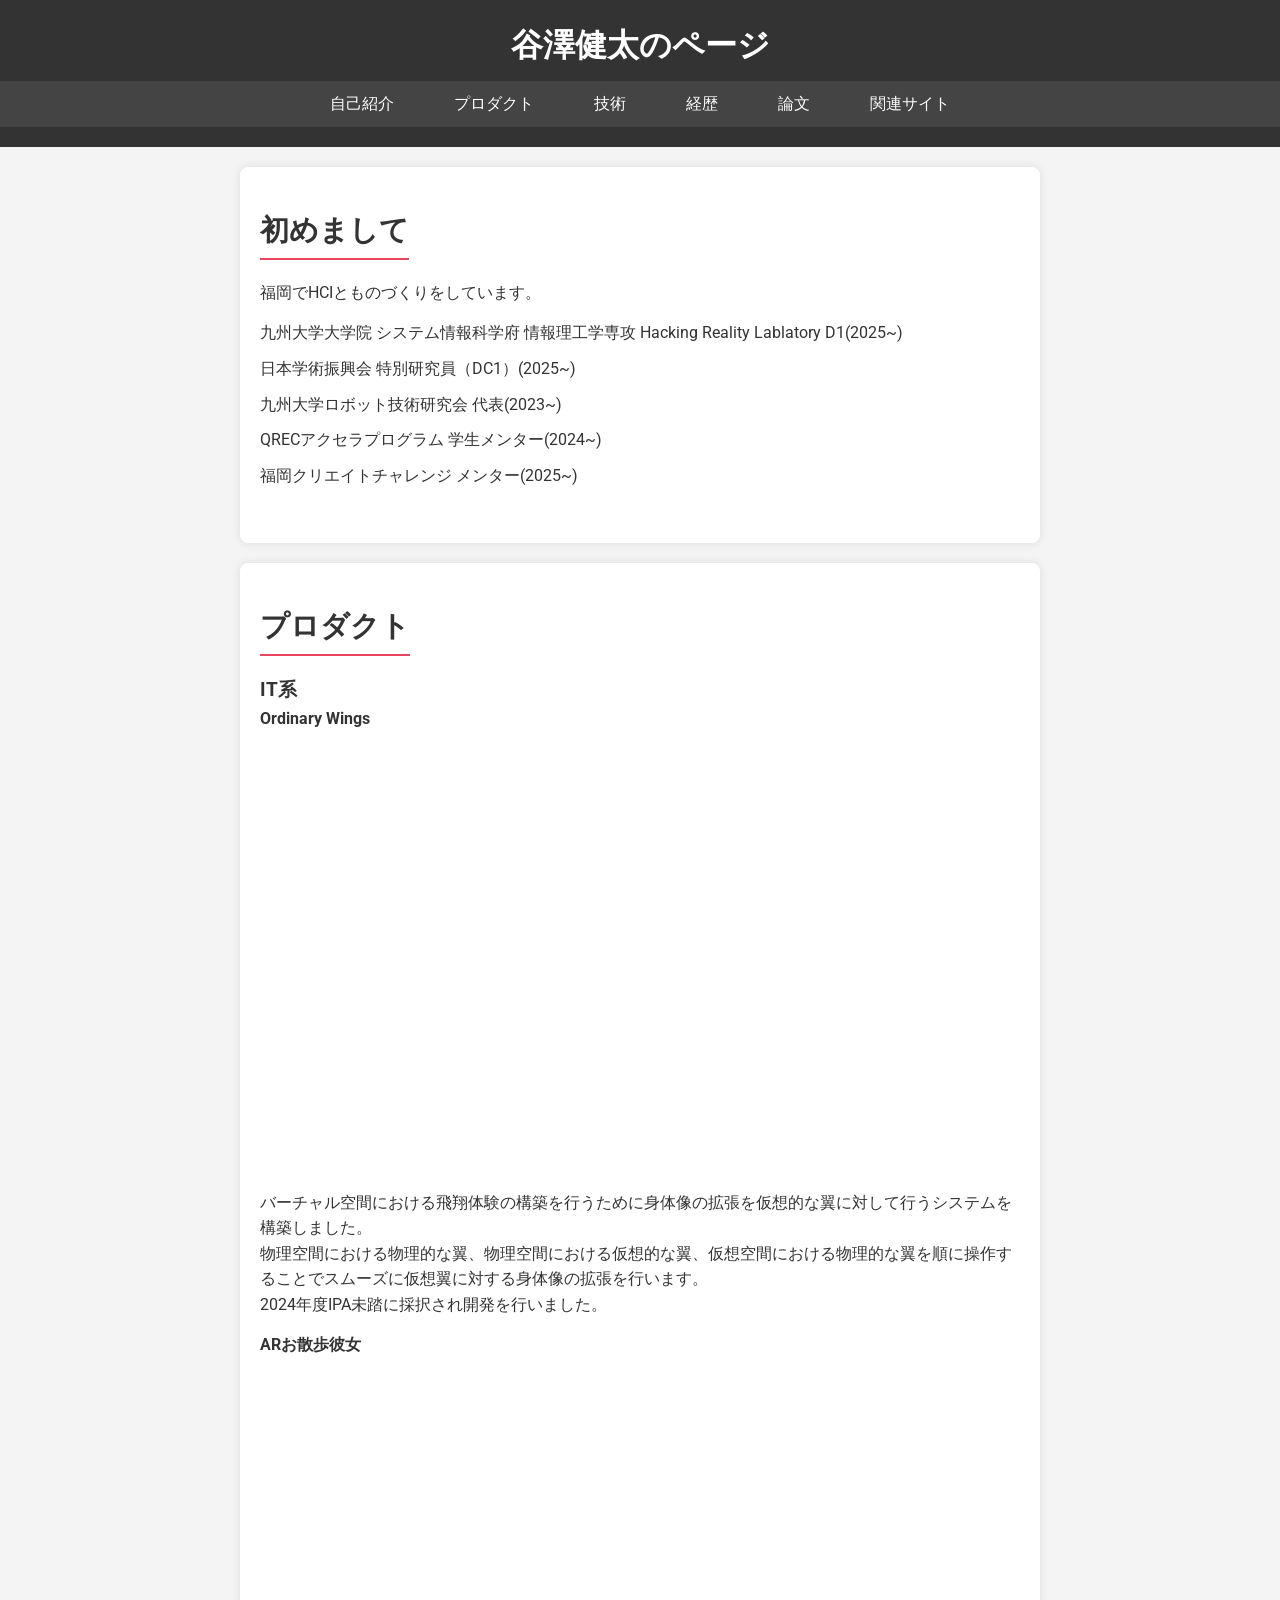
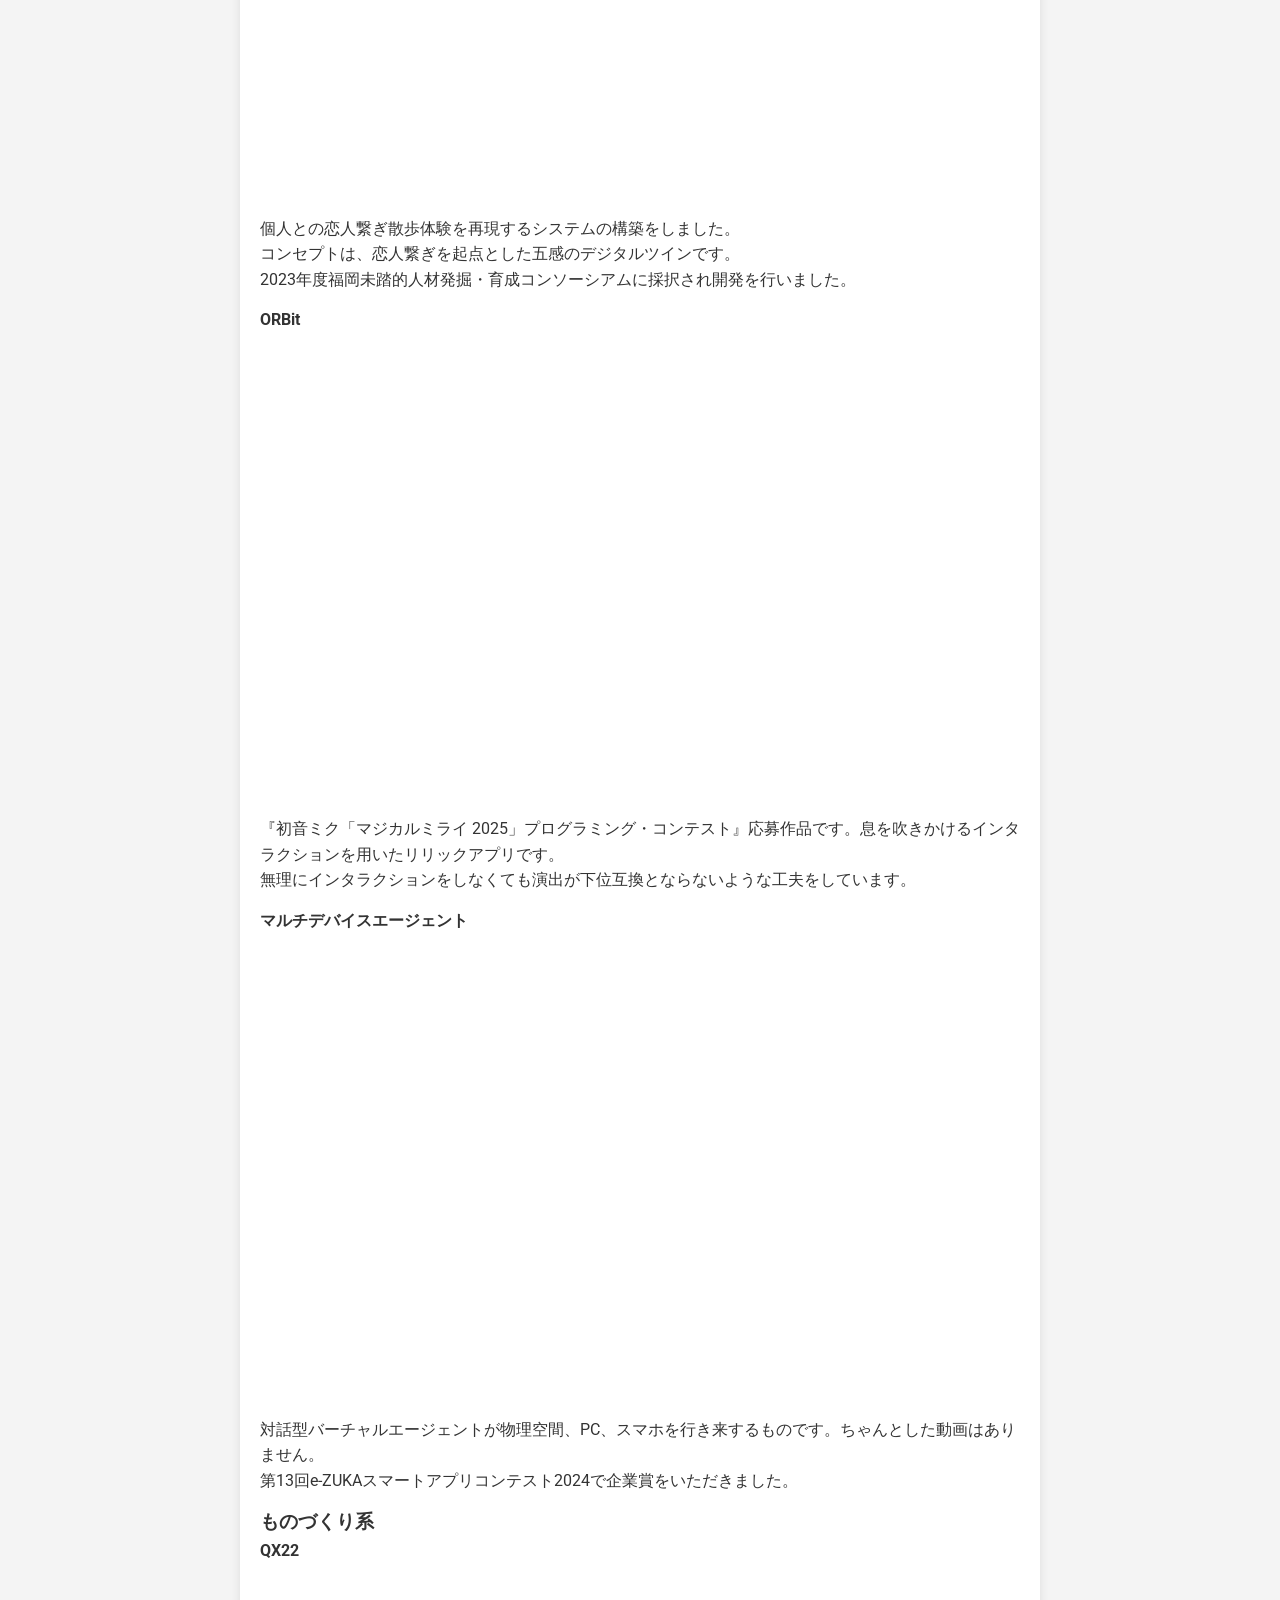
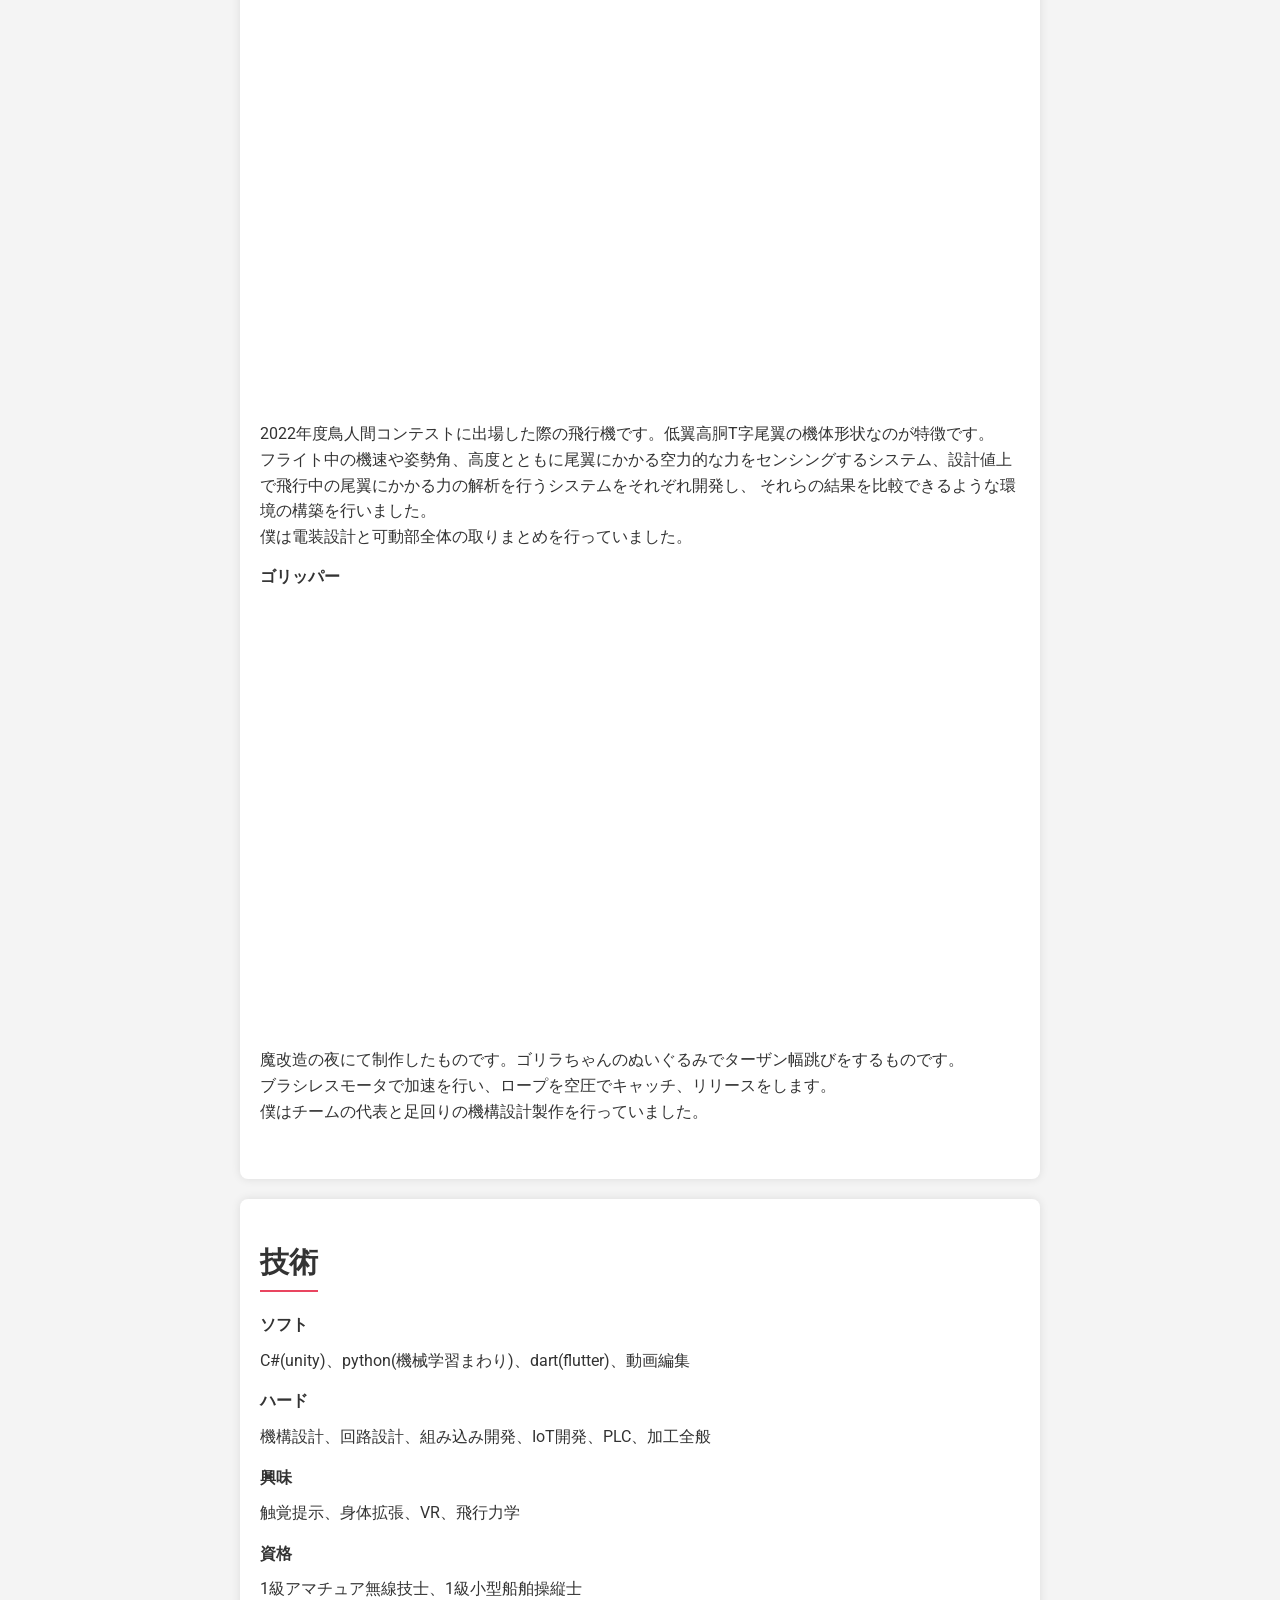
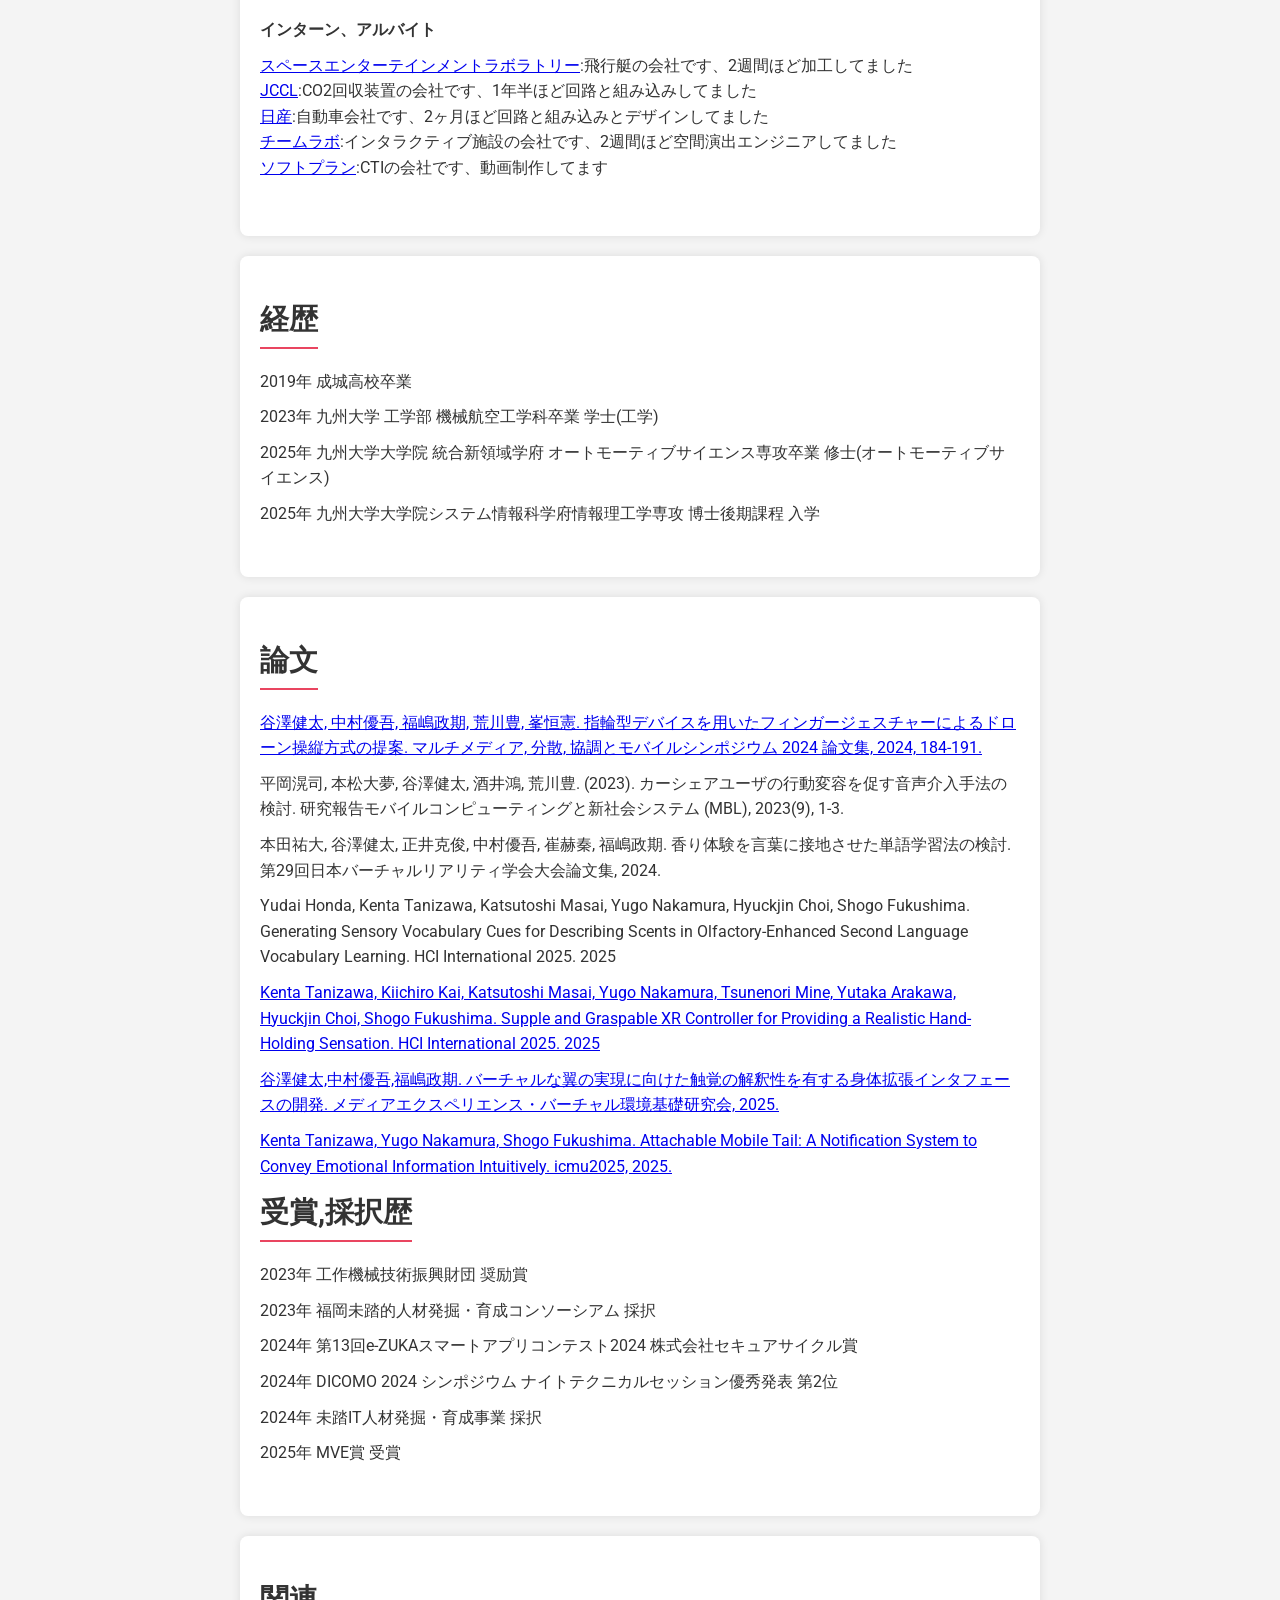
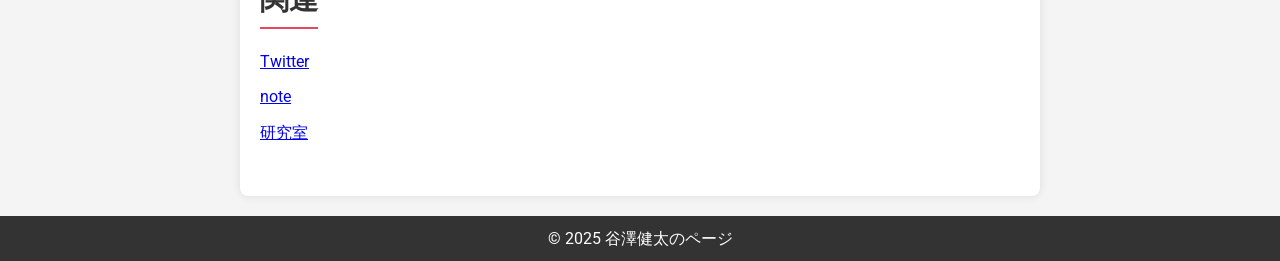
==== index.html @ 1a0871d5 "Add files via upload" ====
<!DOCTYPE html>
<html lang="ja">
<head>
    <meta charset="UTF-8">
    <meta name="viewport" content="width=device-width, initial-scale=1.0">
    <title>谷澤健太のページ</title>
    <link rel="stylesheet" href="styles.css">
</head>
<body>
    <header>
        <h1>谷澤健太のページ</h1>
        <nav>
            <ul>
                <li><a href="#about">自己紹介</a></li>
                <li><a href="#products">プロダクト</a></li>
                <li><a href="#skill">技術</a></li>
                <li><a href="#career">経歴</a></li>
                <li><a href="#awards">論文</a></li>
                <li><a href="#links">関連サイト</a></li>
            </ul>
        </nav>
    </header>
    
    <section id="about">
        <h2>初めまして</h2>
        <p>福岡でHCIとものづくりをしています。<br>
            <ul>
                <li>九州大学大学院 システム情報科学府 情報理工学専攻 Hacking Reality Lablatory D1(2025~)</li>
                <li>日本学術振興会  特別研究員（DC1）(2025~)</li>
                <li>九州大学ロボット技術研究会 代表(2023~)</li>
                <li>QRECアクセラプログラム 学生メンター(2024~)</li>
                <li>福岡クリエイトチャレンジ メンター(2025~)</li>
            </ul>
        </p>
    </section>
    
    <section id="products">
        <h2>プロダクト</h2>
        <h3>IT系</h3>
        <ul>
            <li><strong>Ordinary Wings</strong></li>
            <div class="video-container">
                <iframe width="560" height="315" src="https://www.youtube.com/embed/R8QbMD2EuKc" frameborder="0" allowfullscreen></iframe>
            </div>
            <p>バーチャル空間における飛翔体験の構築を行うために身体像の拡張を仮想的な翼に対して行うシステムを構築しました。<br>
                物理空間における物理的な翼、物理空間における仮想的な翼、仮想空間における物理的な翼を順に操作することでスムーズに仮想翼に対する身体像の拡張を行います。<br>
                2024年度IPA未踏に採択され開発を行いました。
            </p>
            <li><strong>ARお散歩彼女</strong></li>
            <div class="video-container">
                <iframe width="560" height="315" src="https://www.youtube.com/embed/4N7PrUrrZqQ?si=3EIB9Yxo_reFyEtA" frameborder="0" allowfullscreen></iframe>
            </div>
            <p>個人との恋人繋ぎ散歩体験を再現するシステムの構築をしました。<br> 
                コンセプトは、恋人繋ぎを起点とした五感のデジタルツインです。<br>
                2023年度福岡未踏的人材発掘・育成コンソーシアムに採択され開発を行いました。
            </p>
            <li><strong>ORBit</strong></li>
            <div class="video-container">
                <iframe width="560" height="315" src="https://www.youtube.com/embed/LVSKiUb4AbQ?si=BW9BNO8FX7OER2aT" frameborder="0" allowfullscreen></iframe>
            </div>
            <p><br>
                『初音ミク「マジカルミライ 2025」プログラミング・コンテスト』応募作品です。息を吹きかけるインタラクションを用いたリリックアプリです。 <br>
                無理にインタラクションをしなくても演出が下位互換とならないような工夫をしています。
            <li><strong>マルチデバイスエージェント</strong></li>
            <div class="video-container">
                <iframe width="560" height="315" src="https://www.youtube.com/embed/MZI6Uln7aww?si=5kQNziG66dfC0iaW" frameborder="0" allowfullscreen></iframe>
            </div>
            <p><br>
                対話型バーチャルエージェントが物理空間、PC、スマホを行き来するものです。ちゃんとした動画はありません。<br>
                第13回e-ZUKAスマートアプリコンテスト2024で企業賞をいただきました。
        </ul>
        <h3>ものづくり系</h3>
        <ul>
            <li><strong>QX22</strong></li>
            <div class="video-container">
                <iframe width="560" height="315" src="https://www.youtube.com/embed/Qz3F-MZuUzw?si=DG8Wy3nNzhpqPYwL" frameborder="0" allowfullscreen></iframe>
            </div>
            <p>2022年度鳥人間コンテストに出場した際の飛行機です。低翼高胴T字尾翼の機体形状なのが特徴です。<br>
                フライト中の機速や姿勢角、高度とともに尾翼にかかる空力的な力をセンシングするシステム、設計値上で飛行中の尾翼にかかる力の解析を行うシステムをそれぞれ開発し、
                それらの結果を比較できるような環境の構築を行いました。<br>
                僕は電装設計と可動部全体の取りまとめを行っていました。
            </p>

            <li><strong>ゴリッパー</strong></li>
            <div class="video-container">
                <iframe width="560" height="315" src="https://www.youtube.com/embed/U0sgfezRnNs?si=z5qSwt5jheSQrR62" frameborder="0" allowfullscreen></iframe>
            </div>
            <p>魔改造の夜にて制作したものです。ゴリラちゃんのぬいぐるみでターザン幅跳びをするものです。<br>
                ブラシレスモータで加速を行い、ロープを空圧でキャッチ、リリースをします。<br>
                僕はチームの代表と足回りの機構設計製作を行っていました。
            </p>
        </ul>
    </section>

    <section id="skill">
        <h2>技術</h2>
        <ul>
            <li><strong>ソフト</strong></li>
            <p>C#(unity)、python(機械学習まわり)、dart(flutter)、動画編集</p>

            <li><strong>ハード</strong></li>
            <p>機構設計、回路設計、組み込み開発、IoT開発、PLC、加工全般</p>

            <li><strong>興味</strong></li>
            <p>触覚提示、身体拡張、VR、飛行力学</p>

            <li><strong>資格</strong></li>
            <p>1級アマチュア無線技士、1級小型船舶操縦士</p>

            <li><strong>インターン、アルバイト</strong></li>
            <p>
                <a href="https://www.selab.jp/" target="_blank">スペースエンターテインメントラボラトリー</a>:飛行艇の会社です、2週間ほど加工してました<br>
                <a href="https://jccl.jp/" target="_blank">JCCL</a>:CO2回収装置の会社です、1年半ほど回路と組み込みしてました<br>
                <a href="https://www.nissan-global.com/JP/INNOVATION/TECHNOLOGY/NRC/RESEARCH/HAMALAB/" target="_blank">日産</a>:自動車会社です、2ヶ月ほど回路と組み込みとデザインしてました<br>
                <a href="https://www.team-lab.com/" target="_blank">チームラボ</a>:インタラクティブ施設の会社です、2週間ほど空間演出エンジニアしてました<br>
                <a href="https://www.splan.jp/" target="_blank">ソフトプラン</a>:CTIの会社です、動画制作してます<br>
            </p>
        </ul>
    </section>

    <section id="career">
        <h2>経歴</h2>
        <ul>
            <li>2019年 成城高校卒業</li>
            <li>2023年 九州大学 工学部 機械航空工学科卒業 学士(工学)</li>
            <li>2025年 九州大学大学院 統合新領域学府 オートモーティブサイエンス専攻卒業 修士(オートモーティブサイエンス)</li>
            <li>2025年 九州大学大学院システム情報科学府情報理工学専攻 博士後期課程 入学</li>
        </ul>

    </section>

    <section id="awards">
        <h2>論文</h2>
        <ul>
            <li><a href="article/DICOMO2024_drone.pdf" target="_blank">谷澤健太, 中村優吾, 福嶋政期, 荒川豊, 峯恒憲. 指輪型デバイスを用いたフィンガージェスチャーによるドローン操縦方式の提案. マルチメディア, 分散, 協調とモバイルシンポジウム 2024 論文集, 2024, 184-191.</a></li>
            <li>平岡滉司, 本松大夢, 谷澤健太, 酒井鴻, 荒川豊. (2023). カーシェアユーザの行動変容を促す音声介入手法の検討. 研究報告モバイルコンピューティングと新社会システム (MBL), 2023(9), 1-3.</li>
            <li>本田祐大, 谷澤健太, 正井克俊, 中村優吾, 崔赫秦, 福嶋政期. 香り体験を言葉に接地させた単語学習法の検討. 第29回日本バーチャルリアリティ学会大会論文集, 2024.</li>
            <li>Yudai Honda, Kenta Tanizawa, Katsutoshi Masai, Yugo Nakamura, Hyuckjin Choi, Shogo Fukushima. Generating Sensory Vocabulary Cues for Describing Scents in Olfactory-Enhanced Second Language Vocabulary Learning. HCI International 2025. 2025</li>
            <li><a href="article/HCII2025_ARgirl.pdf" target="_blank">Kenta Tanizawa, Kiichiro Kai, Katsutoshi Masai, Yugo Nakamura, Tsunenori Mine, Yutaka Arakawa, Hyuckjin Choi, Shogo Fukushima. Supple and Graspable XR Controller for Providing a Realistic Hand-Holding Sensation. HCI International 2025. 2025</a></li>
            <li><a href="article/MVE2025_wing.pdf" target="_blank">谷澤健太,中村優吾,福嶋政期. バーチャルな翼の実現に向けた触覚の解釈性を有する身体拡張インタフェースの開発. メディアエクスペリエンス・バーチャル環境基礎研究会, 2025.</a><br></li>
            <li><a href="article/ICMU2025_tail.pdf" target="_blank">Kenta Tanizawa, Yugo Nakamura, Shogo Fukushima. Attachable Mobile Tail: A Notification System to Convey Emotional Information Intuitively. icmu2025, 2025.</a><br></li>
        </ul>

        <h2>受賞,採択歴</h2>
        <ul>
            <li>2023年 工作機械技術振興財団 奨励賞</li>
            <li>2023年 福岡未踏的人材発掘・育成コンソーシアム 採択</li>
            <li>2024年 第13回e-ZUKAスマートアプリコンテスト2024 株式会社セキュアサイクル賞</li>
            <li>2024年 DICOMO 2024 シンポジウム ナイトテクニカルセッション優秀発表 第2位</li>
            <li>2024年 未踏IT人材発掘・育成事業 採択</li>
            <li>2025年 MVE賞 受賞</li>
        </ul>
    </section>

    <section id="links">
        <h2>関連</h2>
        <ul>
            <li><a href="https://x.com/Emil_honmono" target="_blank">Twitter</a></li>
            <li><a href="https://note.com/epokishi_2000" target="_blank">note</a></li>
            <li><a href="https://hrlab.ait.kyushu-u.ac.jp/" target="_blank">研究室</a></li>
        </ul>
    </section>

    <footer>
        <p>&copy; 2025 谷澤健太のページ</p>
    </footer>

    <script>
        document.addEventListener("DOMContentLoaded", function() {
            const sections = document.querySelectorAll("section");
            const navLinks = document.querySelectorAll("nav ul li a");
            
            window.addEventListener("scroll", function() {
                let current = "";
                sections.forEach(section => {
                    const sectionTop = section.offsetTop;
                    const sectionHeight = section.clientHeight;
                    if (pageYOffset >= sectionTop - 50) {
                        current = section.getAttribute("id");
                    }
                });
                
                navLinks.forEach(link => {
                    link.classList.remove("active");
                    if (link.getAttribute("href").includes(current)) {
                        link.classList.add("active");
                    }
                });
            });
        });
    </script>

    <style>
        @import url('https://fonts.googleapis.com/css2?family=Roboto:wght@400;700&display=swap');

        * {
            margin: 0;
            padding: 0;
            box-sizing: border-box;
        }

        body {
            font-family: 'Roboto', sans-serif;
            line-height: 1.6;
            background-color: #f4f4f4;
            color: #333;
        }

        header {
            background-color: #333;
            color: #fff;
            padding: 20px 0;
            text-align: center;
        }

        header h1 {
            font-size: 2rem;
            margin-bottom: 10px;
        }

        nav {
            background-color: #444;
        }

        nav ul {
            list-style: none;
            display: flex;
            justify-content: center;
        }

        nav ul li {
            margin: 0 15px;
        }

        nav ul li a {
            color: #fff;
            text-decoration: none;
            padding: 10px 15px;
            display: block;
            transition: background 0.3s;
        }

        nav ul li a:hover {
            background-color: #555;
        }

        section {
            padding: 40px 20px;
            margin: 20px auto;
            max-width: 800px;
            background-color: #fff;
            border-radius: 8px;
            box-shadow: 0 0 10px rgba(0, 0, 0, 0.1);
        }

        section h2 {
            font-size: 1.8rem;
            margin-bottom: 20px;
            color: #333;
            border-bottom: 2px solid #e94560;
            display: inline-block;
            padding-bottom: 5px;
        }

        section p {
            margin-bottom: 15px;
        }

        ul {
            list-style: none;
            padding: 0;
        }

        ul li {
            margin-bottom: 10px;
        }

        iframe {
            width: 100%;
            height: 315px;
            margin-bottom: 20px;
            border: none;
        }

        footer {
            background-color: #333;
            color: #fff;
            text-align: center;
            padding: 10px 0;
            margin-top: 20px;
        }

        @media (max-width: 768px) {
            nav ul {
                flex-direction: column;
            }

            nav ul li {
                margin: 5px 0;
            }

            section {
                padding: 20px;
                margin: 10px;
            }
        }

        .video-container {
            position: relative;
            width: 100%;
            padding-bottom: 56.25%;
            height: 0;
            overflow: hidden;
            margin-bottom: 20px;
        }

        .video-container iframe {
            position: absolute;
            top: 0;
            left: 0;
            width: 100%;
            height: 100%;
            border: none;
        }
    </style>
</body>
</html>
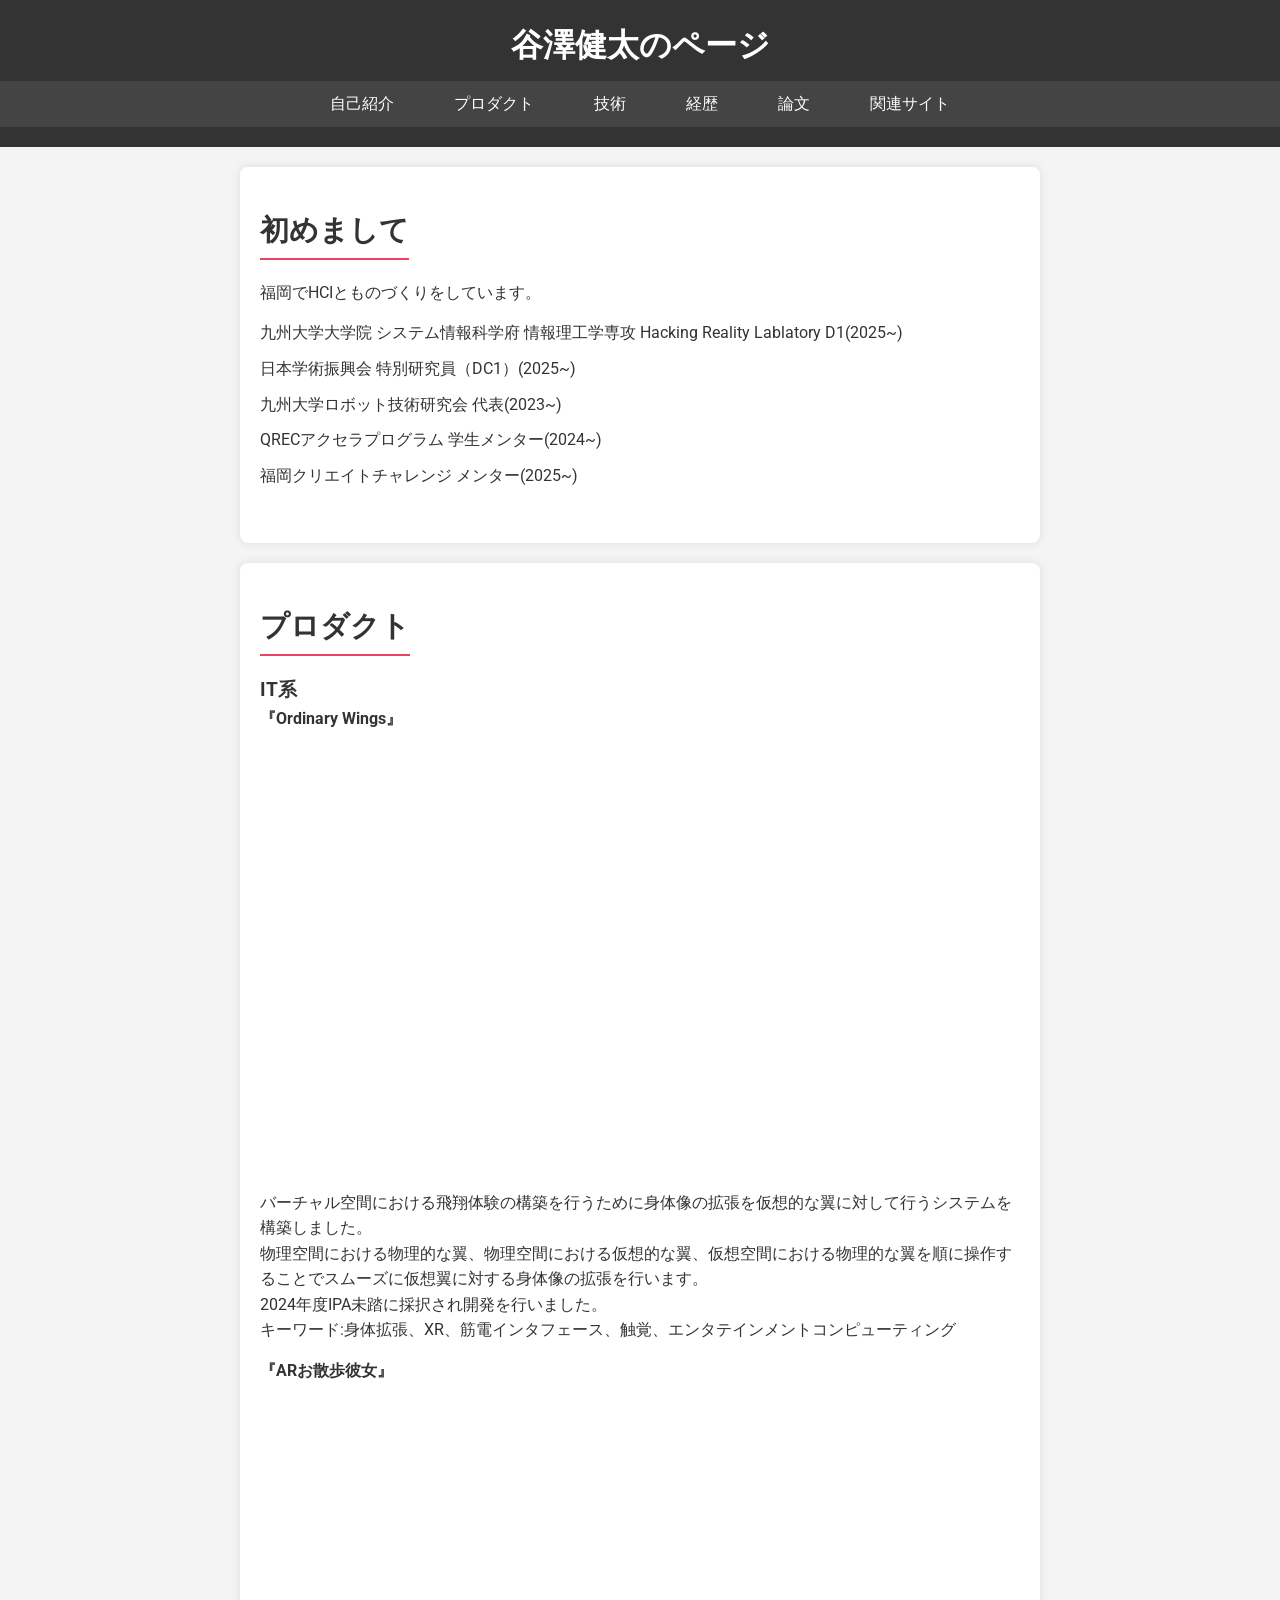
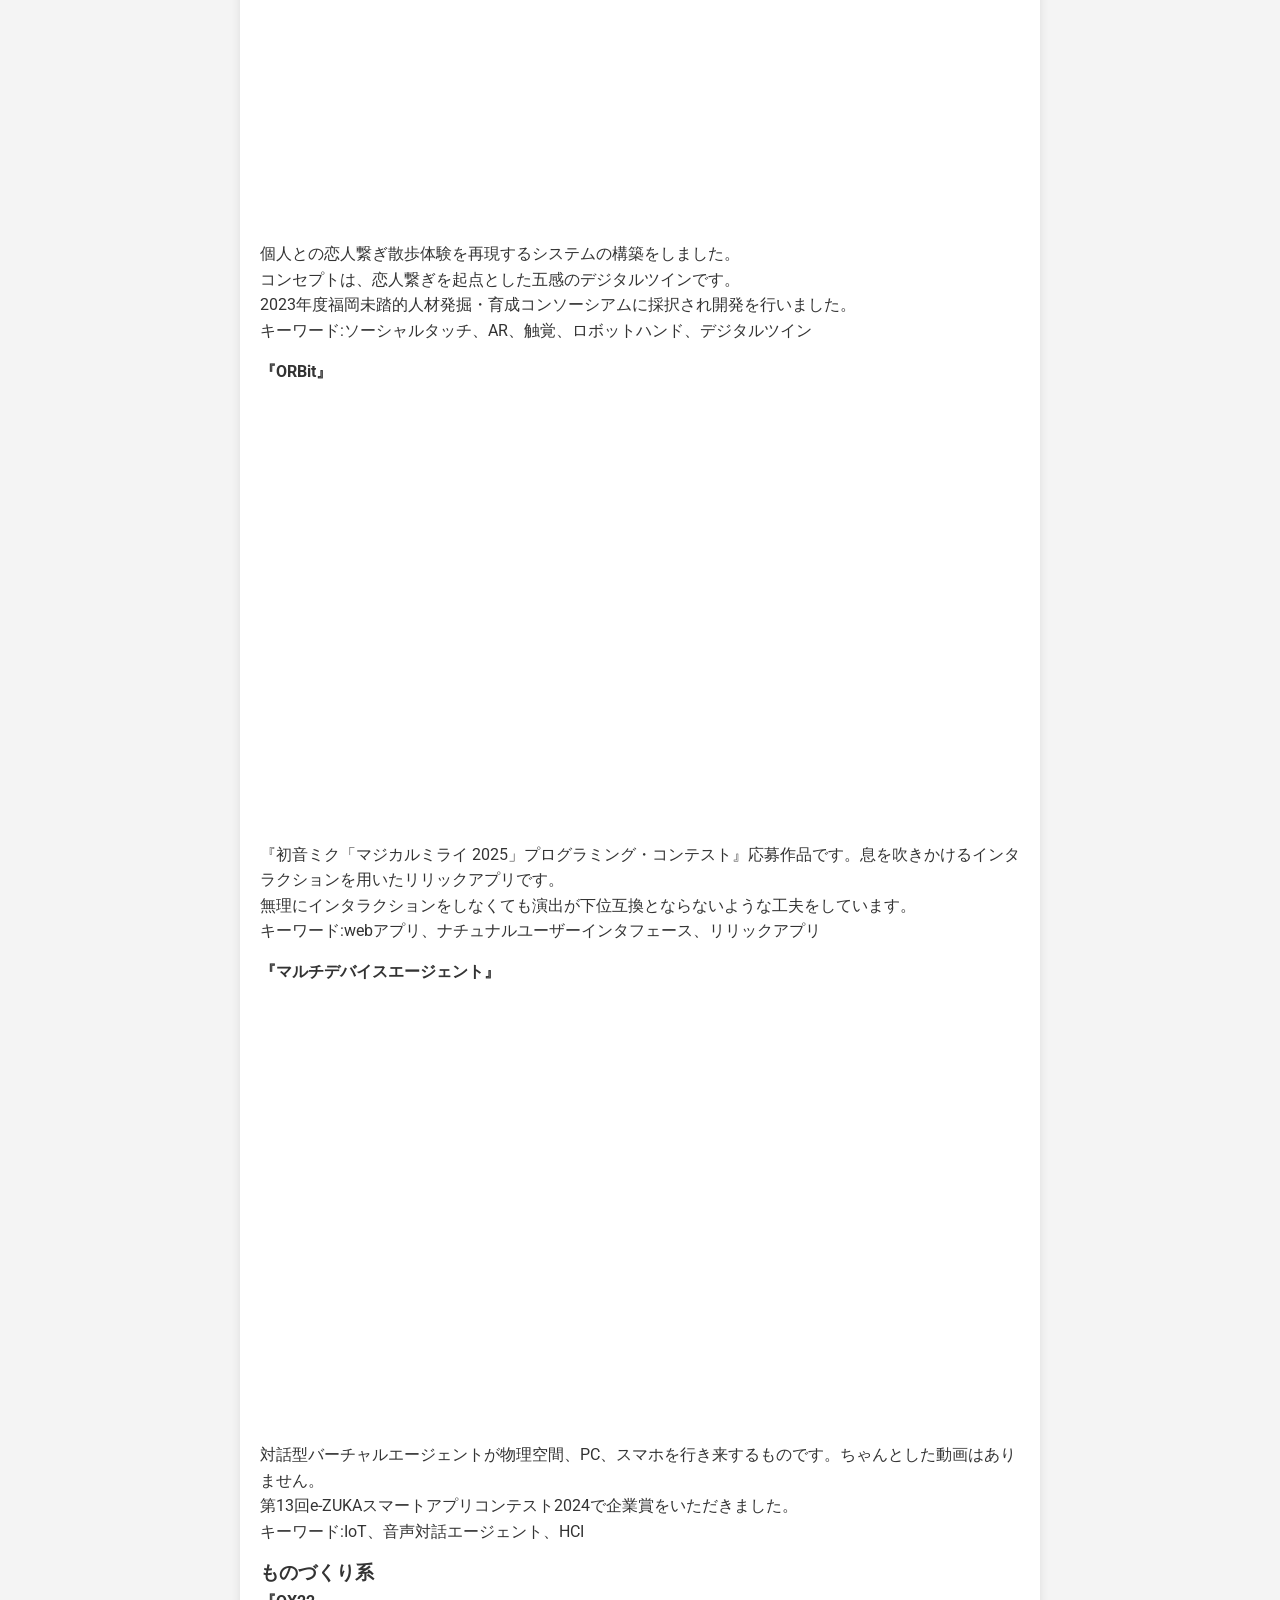
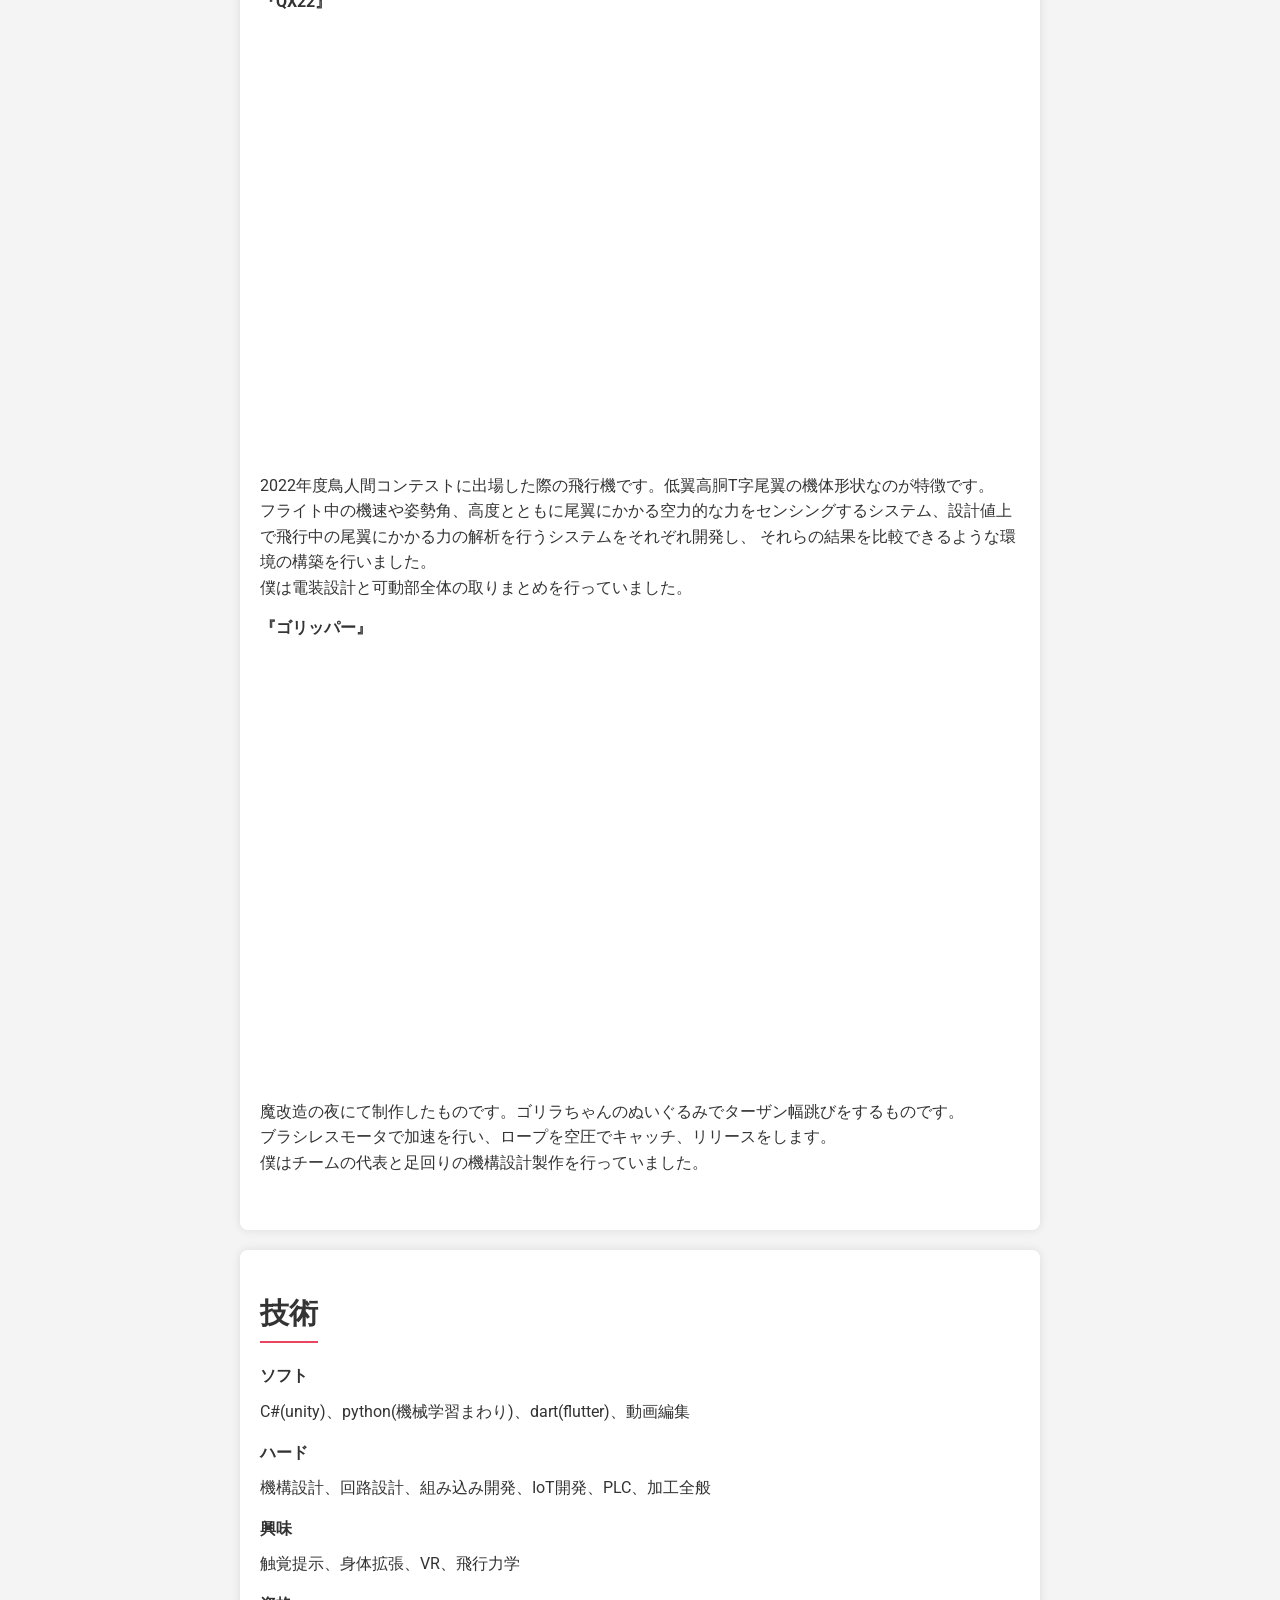
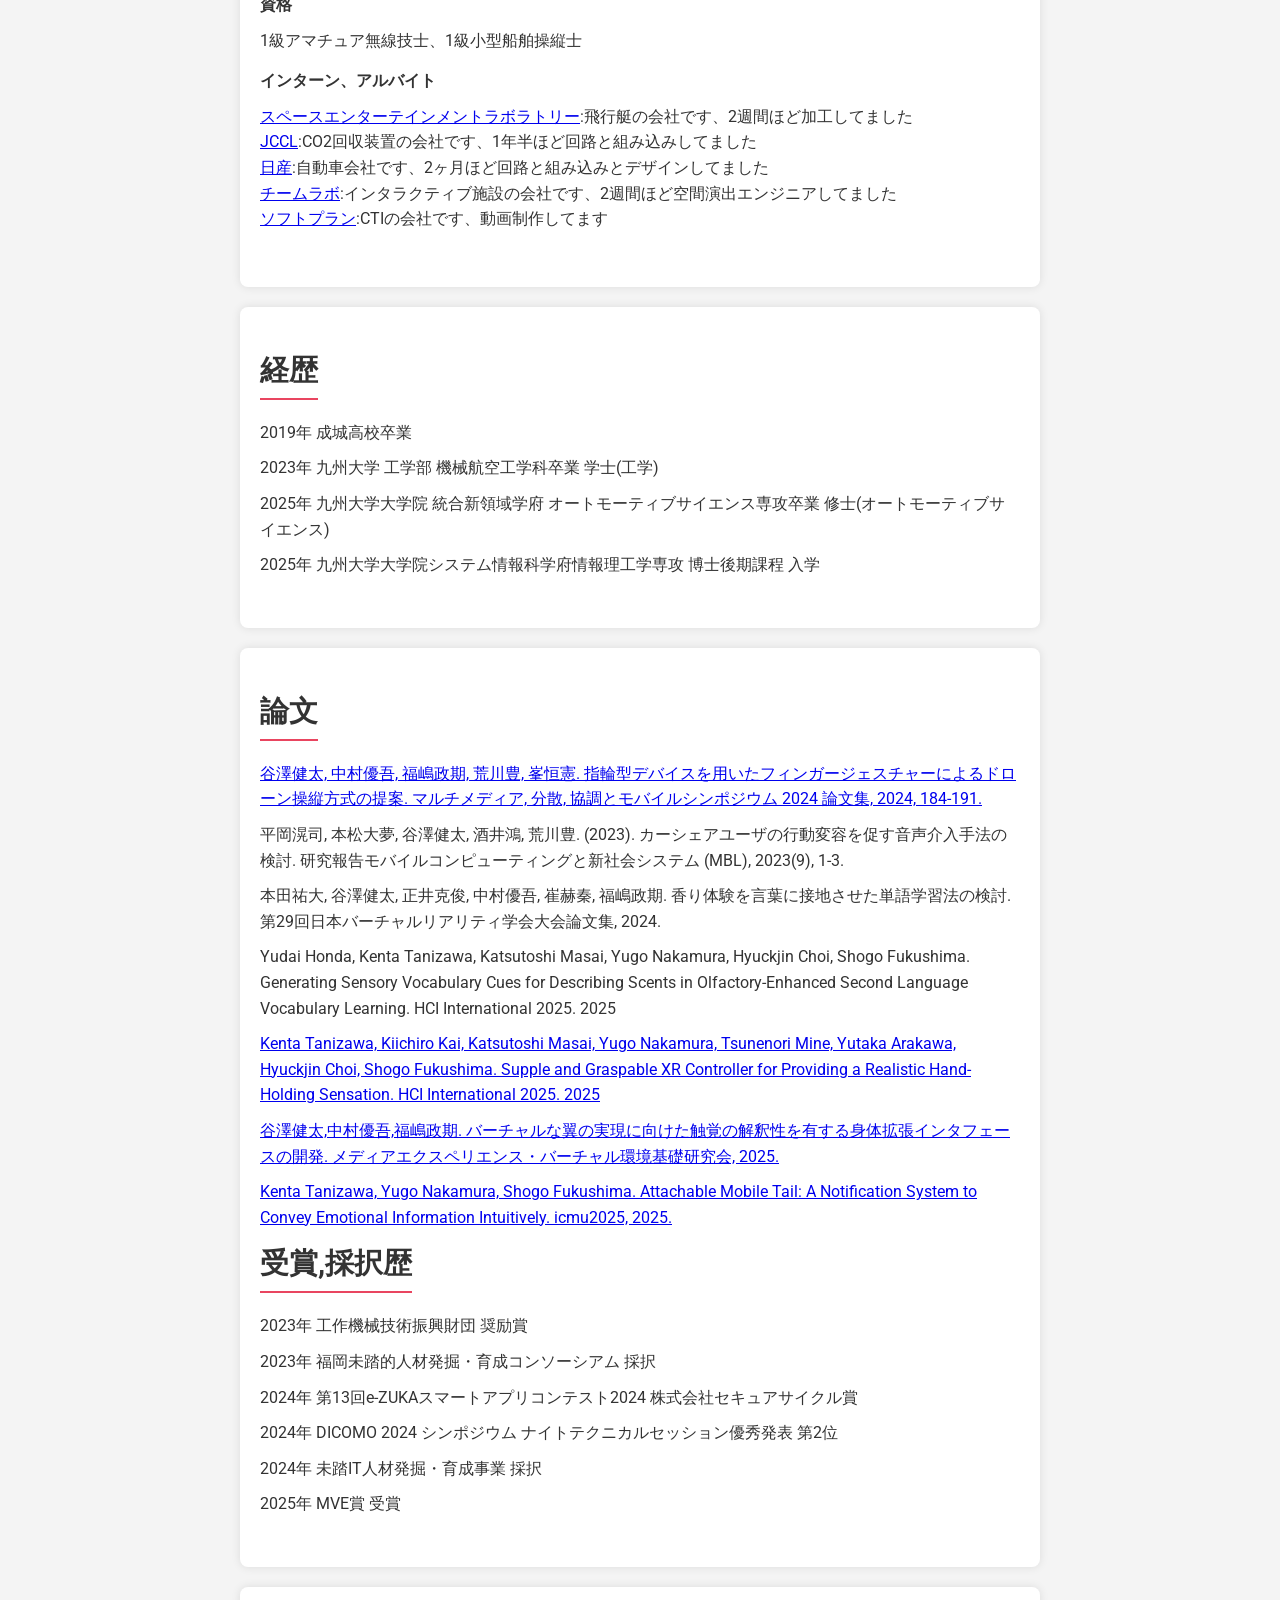
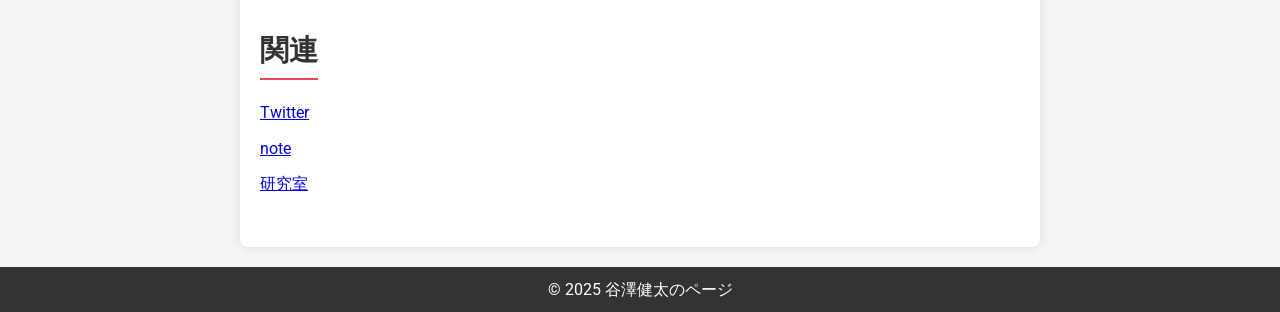
==== commit a37bff59: "Add files via upload" ====
--- a/index.html
+++ b/index.html
@@ -38,40 +38,42 @@
         <h2>プロダクト</h2>
         <h3>IT系</h3>
         <ul>
-            <li><strong>Ordinary Wings</strong></li>
+            <li><strong>『Ordinary Wings』</strong></li>
             <div class="video-container">
                 <iframe width="560" height="315" src="https://www.youtube.com/embed/R8QbMD2EuKc" frameborder="0" allowfullscreen></iframe>
             </div>
             <p>バーチャル空間における飛翔体験の構築を行うために身体像の拡張を仮想的な翼に対して行うシステムを構築しました。<br>
                 物理空間における物理的な翼、物理空間における仮想的な翼、仮想空間における物理的な翼を順に操作することでスムーズに仮想翼に対する身体像の拡張を行います。<br>
-                2024年度IPA未踏に採択され開発を行いました。
-            </p>
-            <li><strong>ARお散歩彼女</strong></li>
+                2024年度IPA未踏に採択され開発を行いました。<br>
+                キーワード:身体拡張、XR、筋電インタフェース、触覚、エンタテインメントコンピューティング
+            </p>
+            <li><strong>『ARお散歩彼女』</strong></li>
             <div class="video-container">
                 <iframe width="560" height="315" src="https://www.youtube.com/embed/4N7PrUrrZqQ?si=3EIB9Yxo_reFyEtA" frameborder="0" allowfullscreen></iframe>
             </div>
             <p>個人との恋人繋ぎ散歩体験を再現するシステムの構築をしました。<br> 
                 コンセプトは、恋人繋ぎを起点とした五感のデジタルツインです。<br>
-                2023年度福岡未踏的人材発掘・育成コンソーシアムに採択され開発を行いました。
-            </p>
-            <li><strong>ORBit</strong></li>
+                2023年度福岡未踏的人材発掘・育成コンソーシアムに採択され開発を行いました。<br>
+                キーワード:ソーシャルタッチ、AR、触覚、ロボットハンド、デジタルツイン
+            </p>
+            <li><strong>『ORBit』</strong></li>
             <div class="video-container">
                 <iframe width="560" height="315" src="https://www.youtube.com/embed/LVSKiUb4AbQ?si=BW9BNO8FX7OER2aT" frameborder="0" allowfullscreen></iframe>
             </div>
-            <p><br>
-                『初音ミク「マジカルミライ 2025」プログラミング・コンテスト』応募作品です。息を吹きかけるインタラクションを用いたリリックアプリです。 <br>
-                無理にインタラクションをしなくても演出が下位互換とならないような工夫をしています。
-            <li><strong>マルチデバイスエージェント</strong></li>
+            <p>『初音ミク「マジカルミライ 2025」プログラミング・コンテスト』応募作品です。息を吹きかけるインタラクションを用いたリリックアプリです。 <br>
+                無理にインタラクションをしなくても演出が下位互換とならないような工夫をしています。<br>
+                キーワード:webアプリ、ナチュナルユーザーインタフェース、リリックアプリ
+            <li><strong>『マルチデバイスエージェント』</strong></li>
             <div class="video-container">
                 <iframe width="560" height="315" src="https://www.youtube.com/embed/MZI6Uln7aww?si=5kQNziG66dfC0iaW" frameborder="0" allowfullscreen></iframe>
             </div>
-            <p><br>
-                対話型バーチャルエージェントが物理空間、PC、スマホを行き来するものです。ちゃんとした動画はありません。<br>
-                第13回e-ZUKAスマートアプリコンテスト2024で企業賞をいただきました。
+            <p>対話型バーチャルエージェントが物理空間、PC、スマホを行き来するものです。ちゃんとした動画はありません。<br>
+                第13回e-ZUKAスマートアプリコンテスト2024で企業賞をいただきました。<br>
+                キーワード:IoT、音声対話エージェント、HCI
         </ul>
         <h3>ものづくり系</h3>
         <ul>
-            <li><strong>QX22</strong></li>
+            <li><strong>『QX22』</strong></li>
             <div class="video-container">
                 <iframe width="560" height="315" src="https://www.youtube.com/embed/Qz3F-MZuUzw?si=DG8Wy3nNzhpqPYwL" frameborder="0" allowfullscreen></iframe>
             </div>
@@ -81,7 +83,7 @@
                 僕は電装設計と可動部全体の取りまとめを行っていました。
             </p>
 
-            <li><strong>ゴリッパー</strong></li>
+            <li><strong>『ゴリッパー』</strong></li>
             <div class="video-container">
                 <iframe width="560" height="315" src="https://www.youtube.com/embed/U0sgfezRnNs?si=z5qSwt5jheSQrR62" frameborder="0" allowfullscreen></iframe>
             </div>
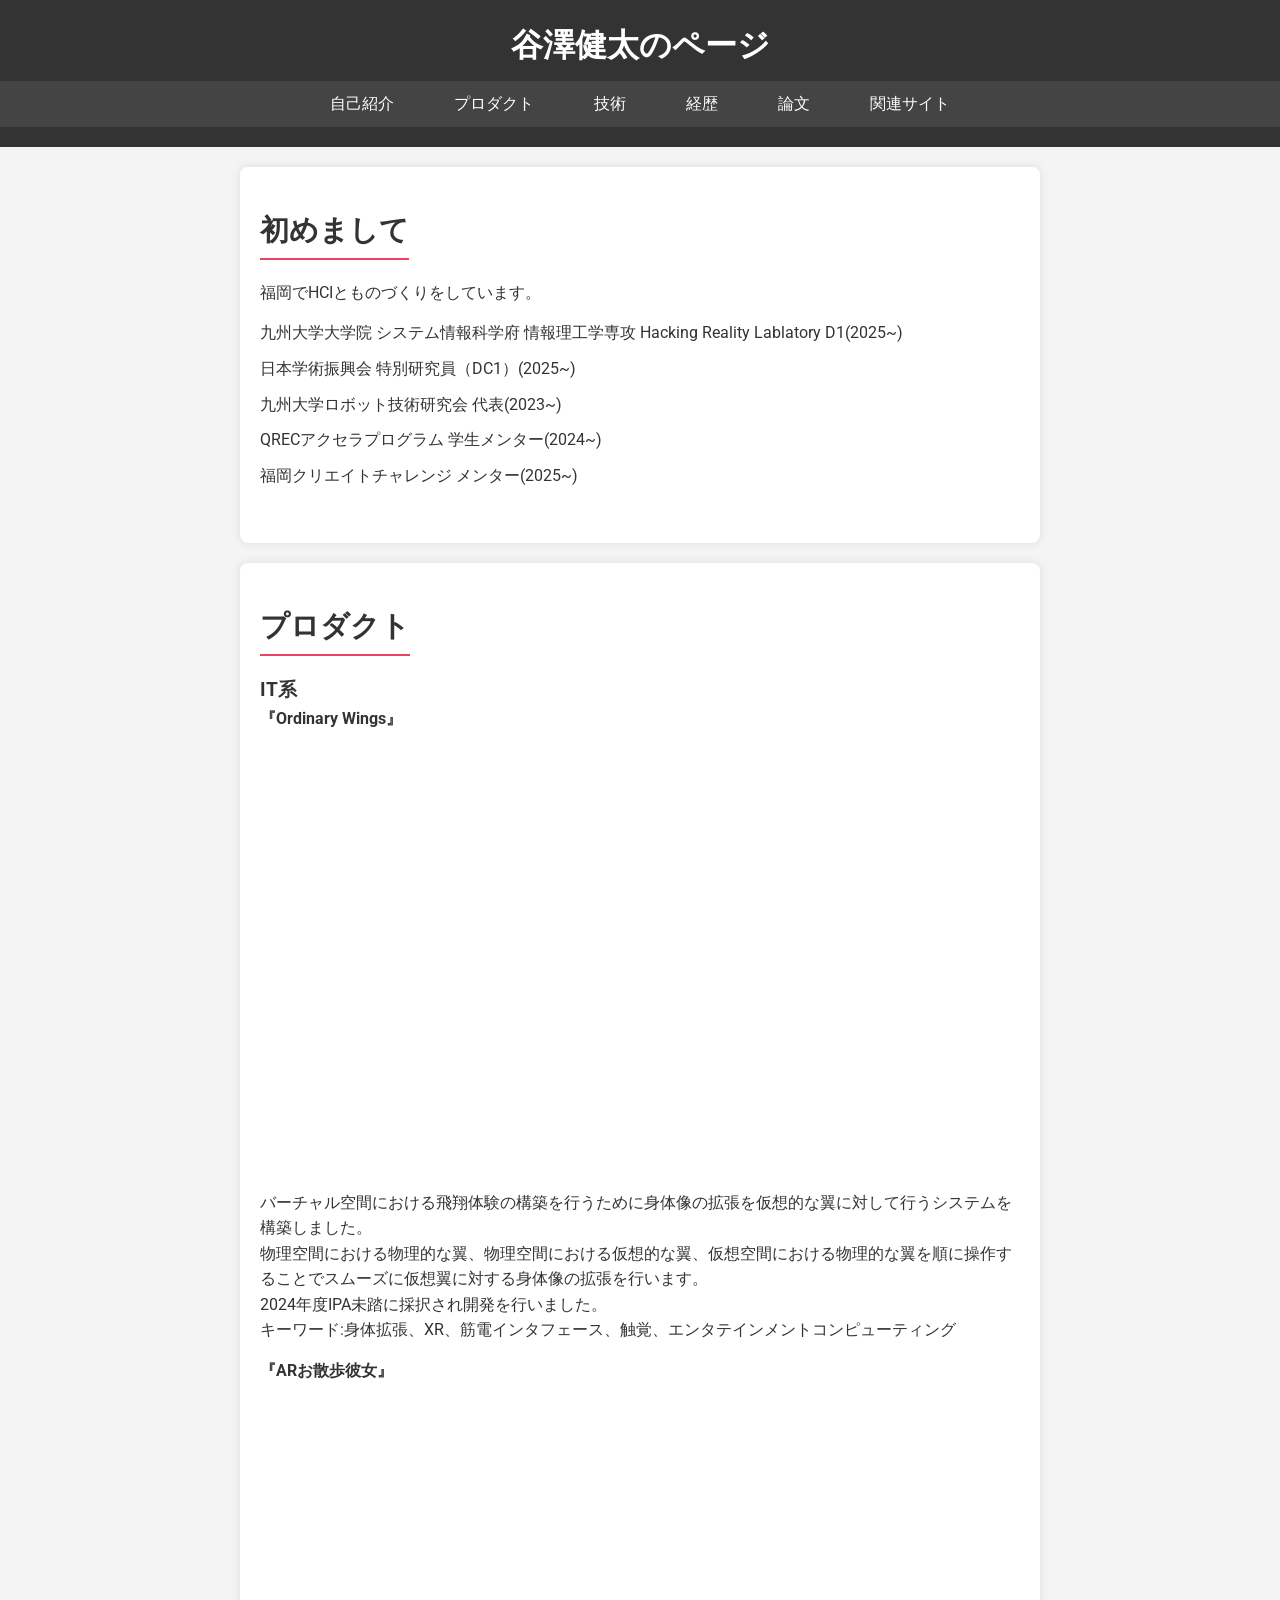
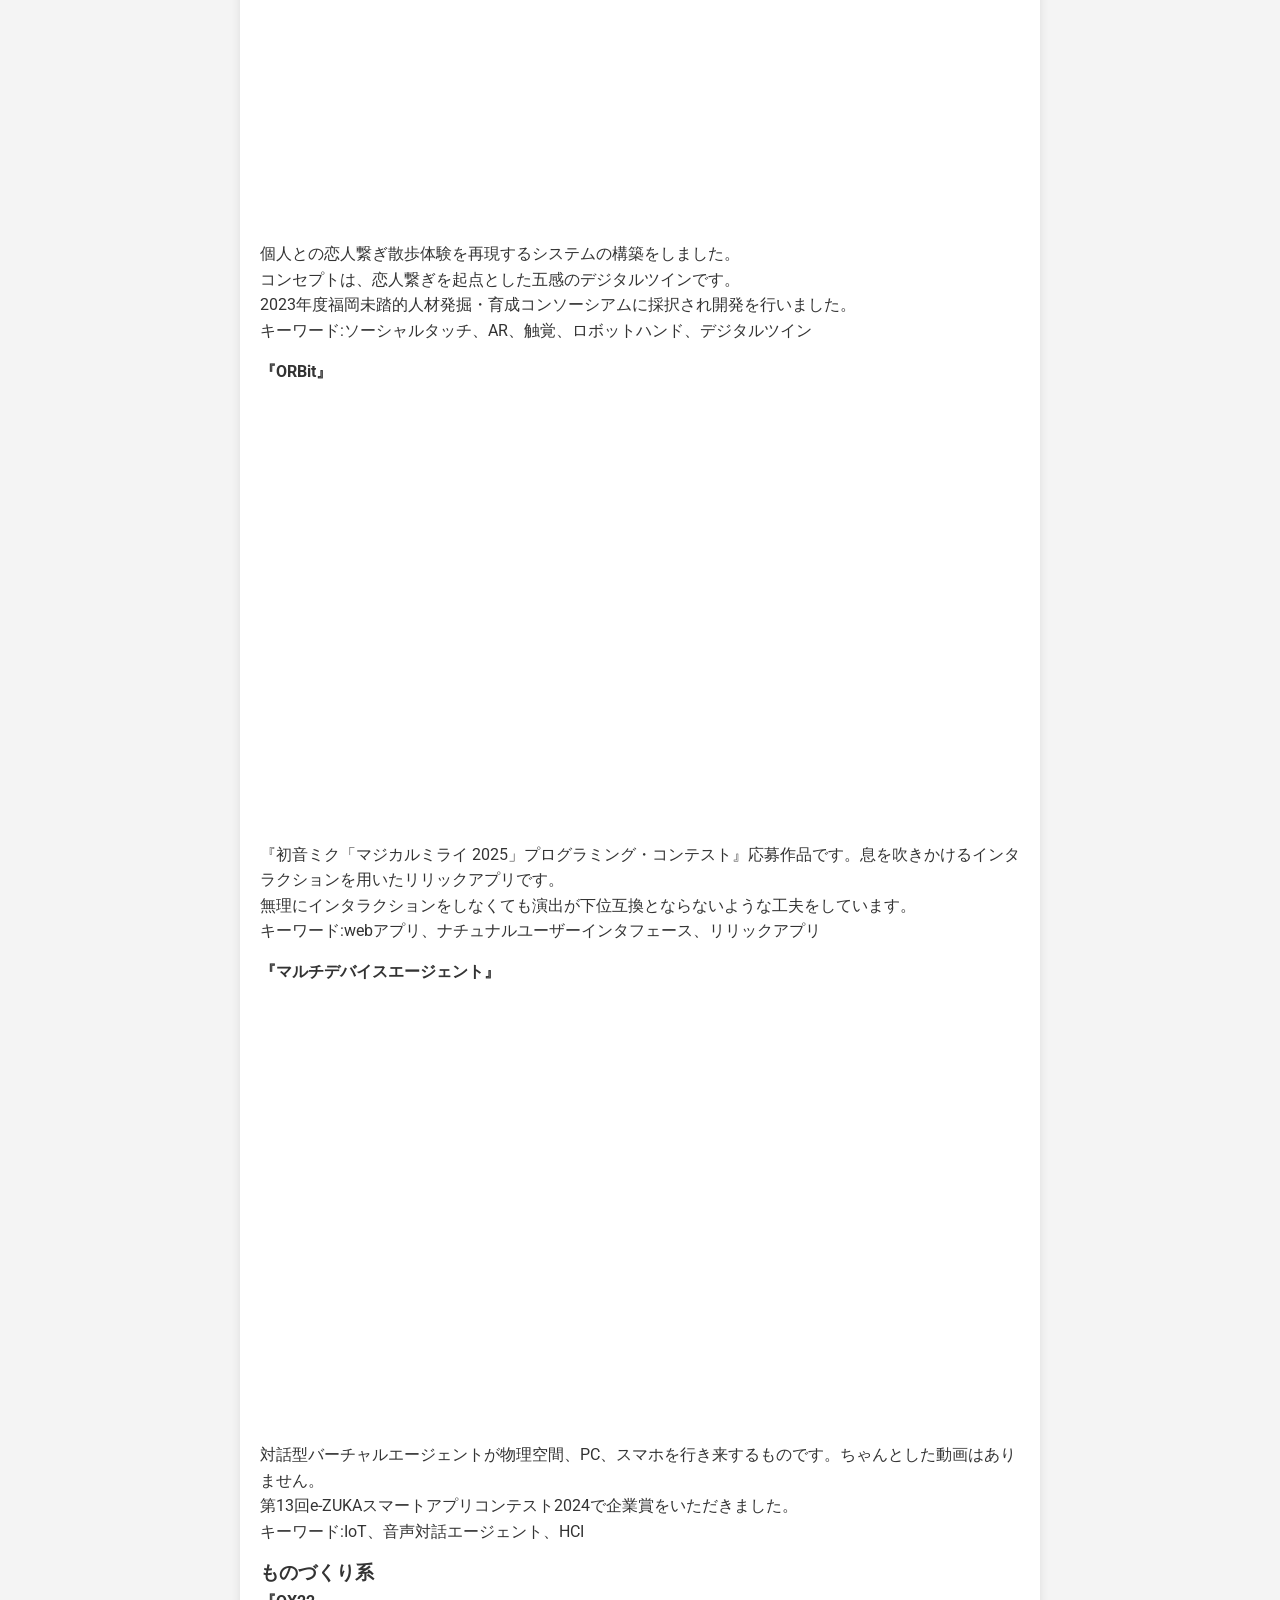
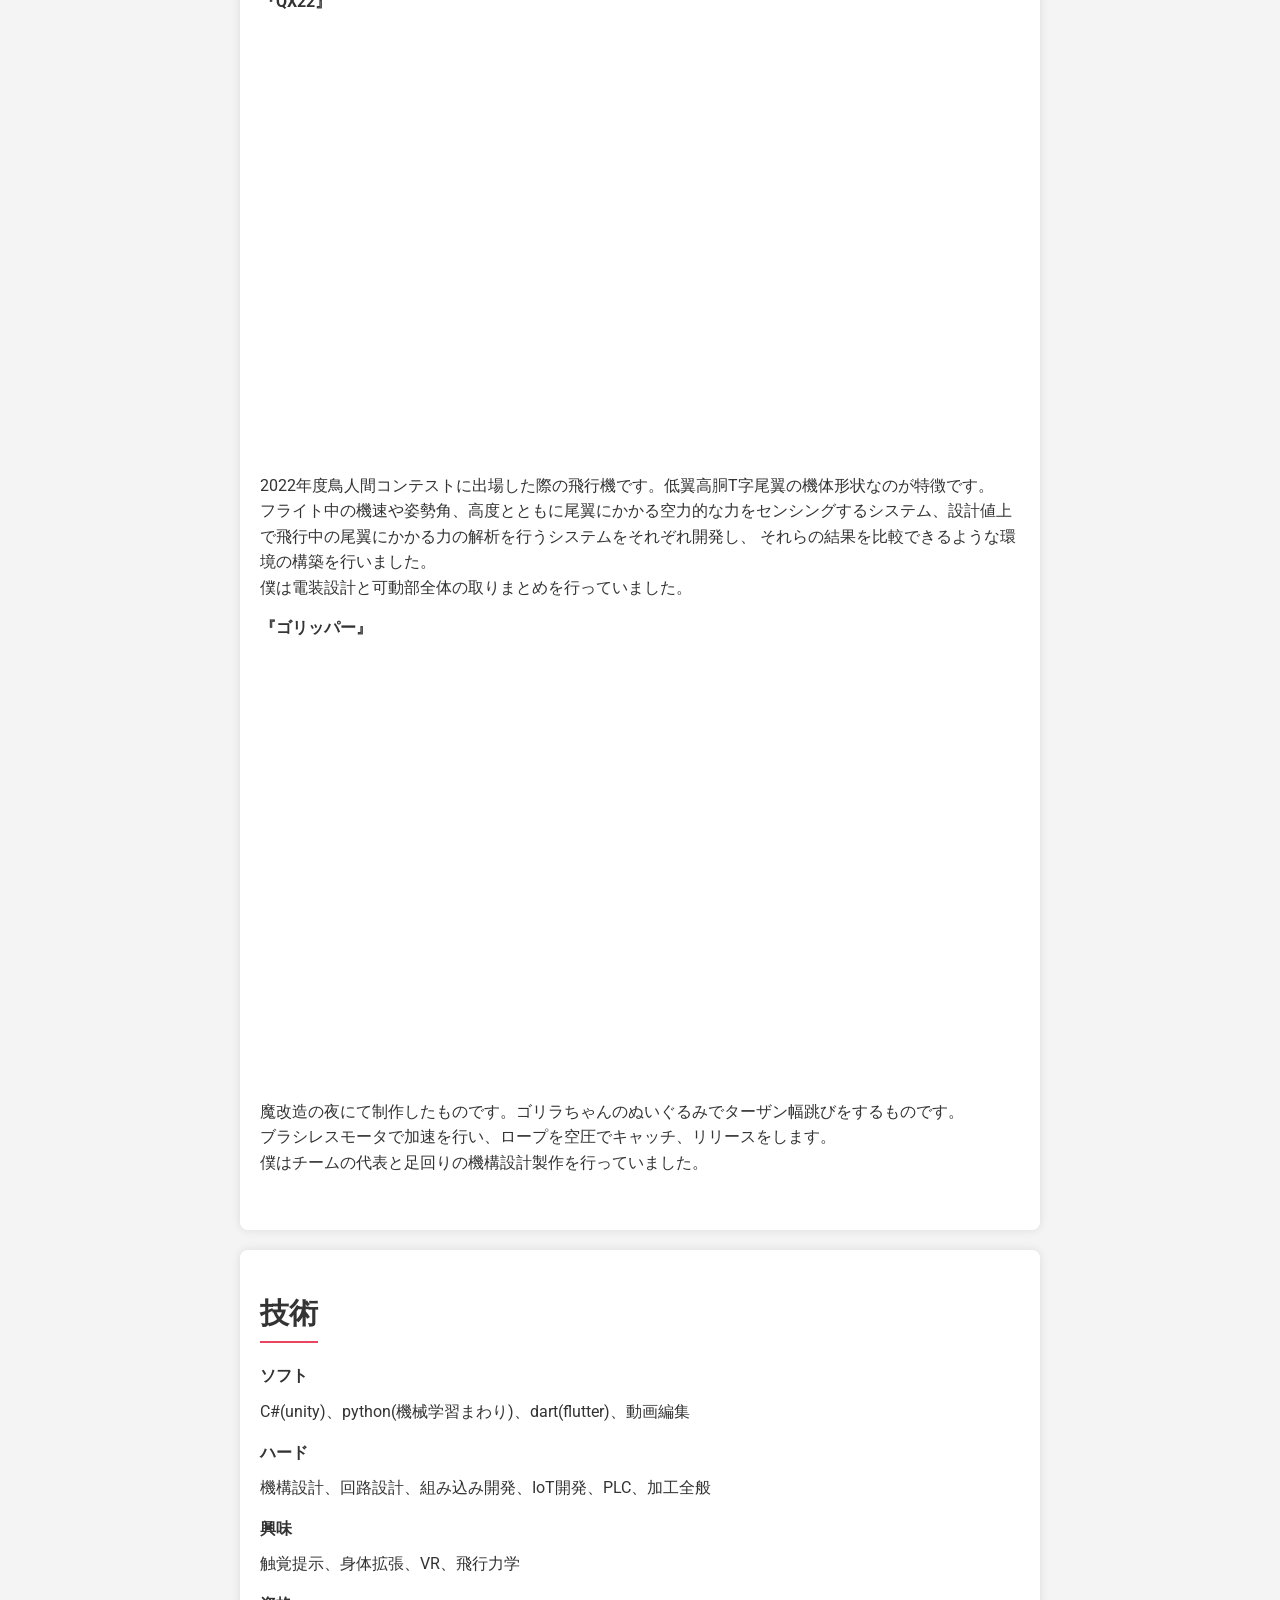
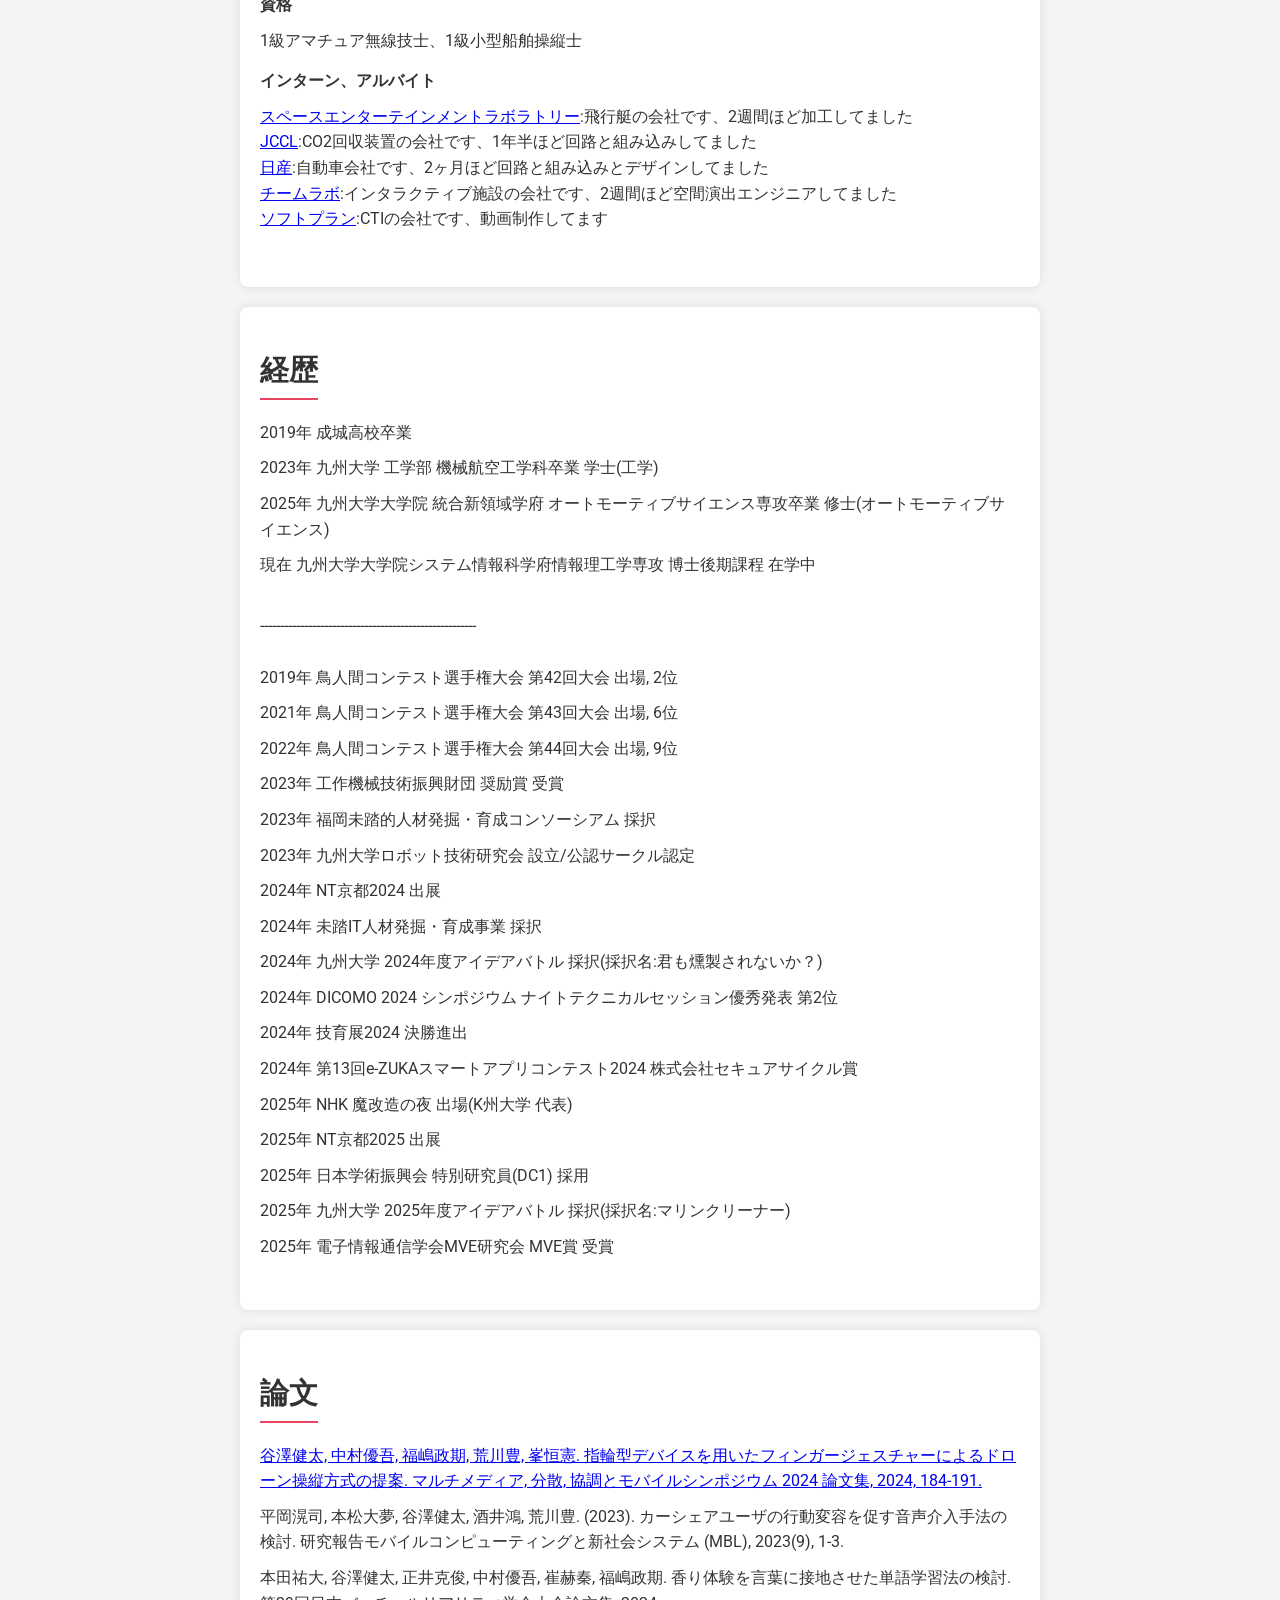
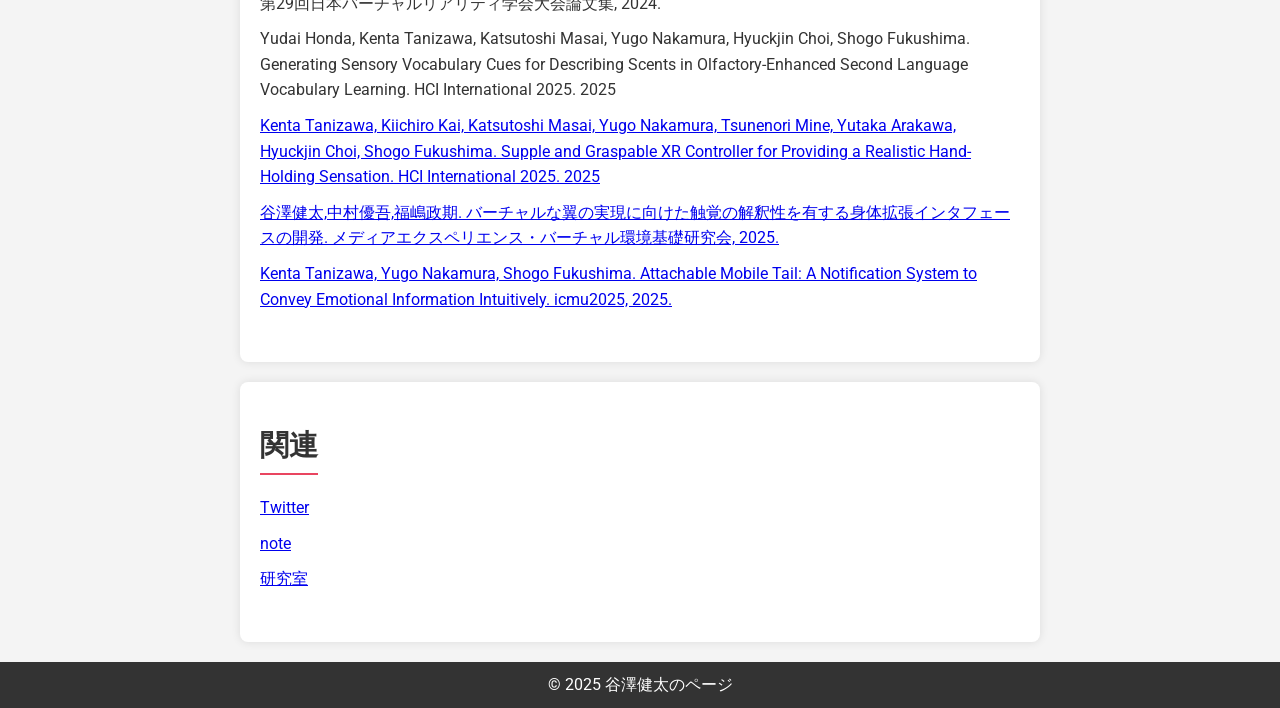
==== commit 9cc34e13: "Add files via upload" ====
--- a/index.html
+++ b/index.html
@@ -126,7 +126,27 @@
             <li>2019年 成城高校卒業</li>
             <li>2023年 九州大学 工学部 機械航空工学科卒業 学士(工学)</li>
             <li>2025年 九州大学大学院 統合新領域学府 オートモーティブサイエンス専攻卒業 修士(オートモーティブサイエンス)</li>
-            <li>2025年 九州大学大学院システム情報科学府情報理工学専攻 博士後期課程 入学</li>
+            <li>現在 九州大学大学院システム情報科学府情報理工学専攻 博士後期課程 在学中</li>
+            <br>
+            ------------------------------------------------------<br>
+            <br>
+            <li>2019年 鳥人間コンテスト選手権大会 第42回大会 出場, 2位</li>
+            <li>2021年 鳥人間コンテスト選手権大会 第43回大会 出場, 6位</li>
+            <li>2022年 鳥人間コンテスト選手権大会 第44回大会 出場, 9位</li>
+            <li>2023年 工作機械技術振興財団 奨励賞 受賞</li>
+            <li>2023年 福岡未踏的人材発掘・育成コンソーシアム 採択</li>
+            <li>2023年 九州大学ロボット技術研究会 設立/公認サークル認定</li>
+            <li>2024年 NT京都2024 出展</li>
+            <li>2024年 未踏IT人材発掘・育成事業 採択</li>
+            <li>2024年 九州大学 2024年度アイデアバトル 採択(採択名:君も燻製されないか？)</li>
+            <li>2024年 DICOMO 2024 シンポジウム ナイトテクニカルセッション優秀発表 第2位</li>
+            <li>2024年 技育展2024 決勝進出</li>
+            <li>2024年 第13回e-ZUKAスマートアプリコンテスト2024 株式会社セキュアサイクル賞</li>
+            <li>2025年 NHK 魔改造の夜 出場(K州大学 代表)</li>
+            <li>2025年 NT京都2025 出展</li>
+            <li>2025年 日本学術振興会 特別研究員(DC1) 採用</li>
+            <li>2025年 九州大学 2025年度アイデアバトル 採択(採択名:マリンクリーナー)</li>
+            <li>2025年 電子情報通信学会MVE研究会 MVE賞 受賞</li>
         </ul>
 
     </section>
@@ -141,16 +161,6 @@
             <li><a href="article/HCII2025_ARgirl.pdf" target="_blank">Kenta Tanizawa, Kiichiro Kai, Katsutoshi Masai, Yugo Nakamura, Tsunenori Mine, Yutaka Arakawa, Hyuckjin Choi, Shogo Fukushima. Supple and Graspable XR Controller for Providing a Realistic Hand-Holding Sensation. HCI International 2025. 2025</a></li>
             <li><a href="article/MVE2025_wing.pdf" target="_blank">谷澤健太,中村優吾,福嶋政期. バーチャルな翼の実現に向けた触覚の解釈性を有する身体拡張インタフェースの開発. メディアエクスペリエンス・バーチャル環境基礎研究会, 2025.</a><br></li>
             <li><a href="article/ICMU2025_tail.pdf" target="_blank">Kenta Tanizawa, Yugo Nakamura, Shogo Fukushima. Attachable Mobile Tail: A Notification System to Convey Emotional Information Intuitively. icmu2025, 2025.</a><br></li>
-        </ul>
-
-        <h2>受賞,採択歴</h2>
-        <ul>
-            <li>2023年 工作機械技術振興財団 奨励賞</li>
-            <li>2023年 福岡未踏的人材発掘・育成コンソーシアム 採択</li>
-            <li>2024年 第13回e-ZUKAスマートアプリコンテスト2024 株式会社セキュアサイクル賞</li>
-            <li>2024年 DICOMO 2024 シンポジウム ナイトテクニカルセッション優秀発表 第2位</li>
-            <li>2024年 未踏IT人材発掘・育成事業 採択</li>
-            <li>2025年 MVE賞 受賞</li>
         </ul>
     </section>
 
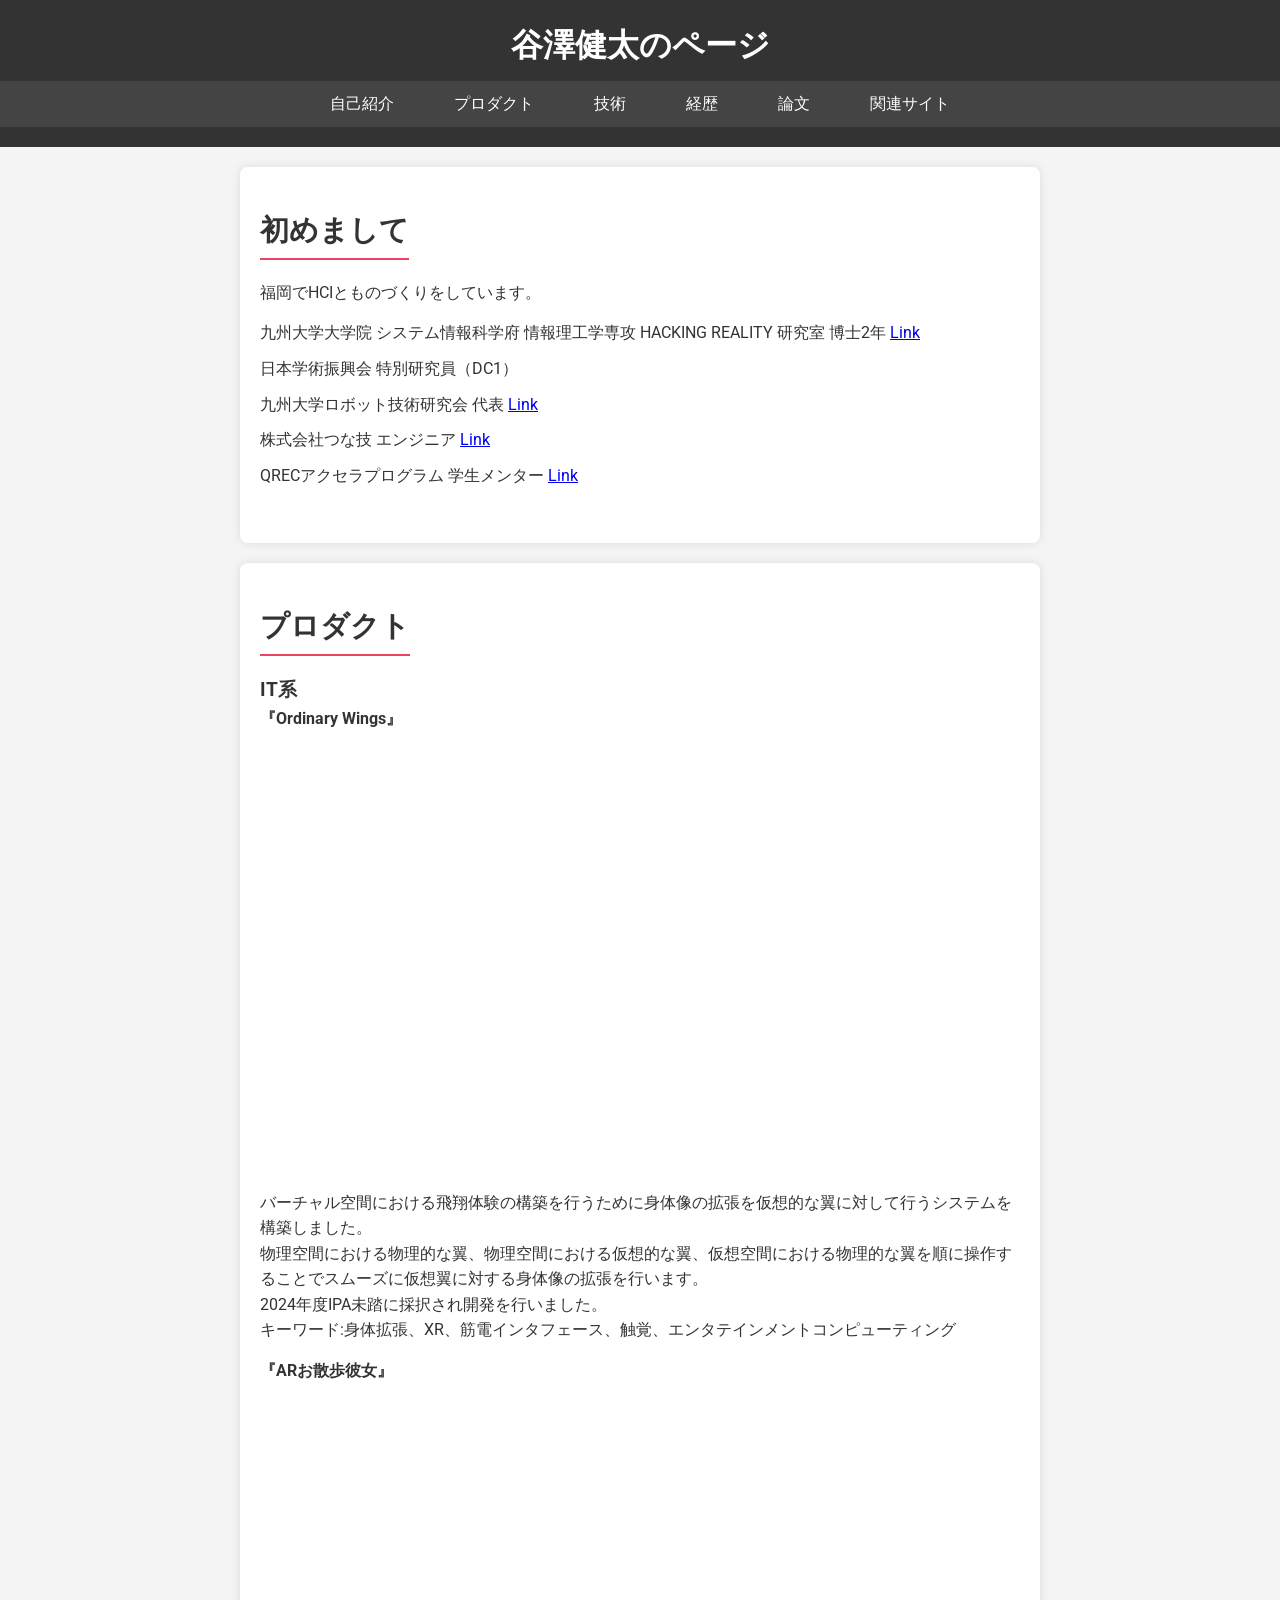
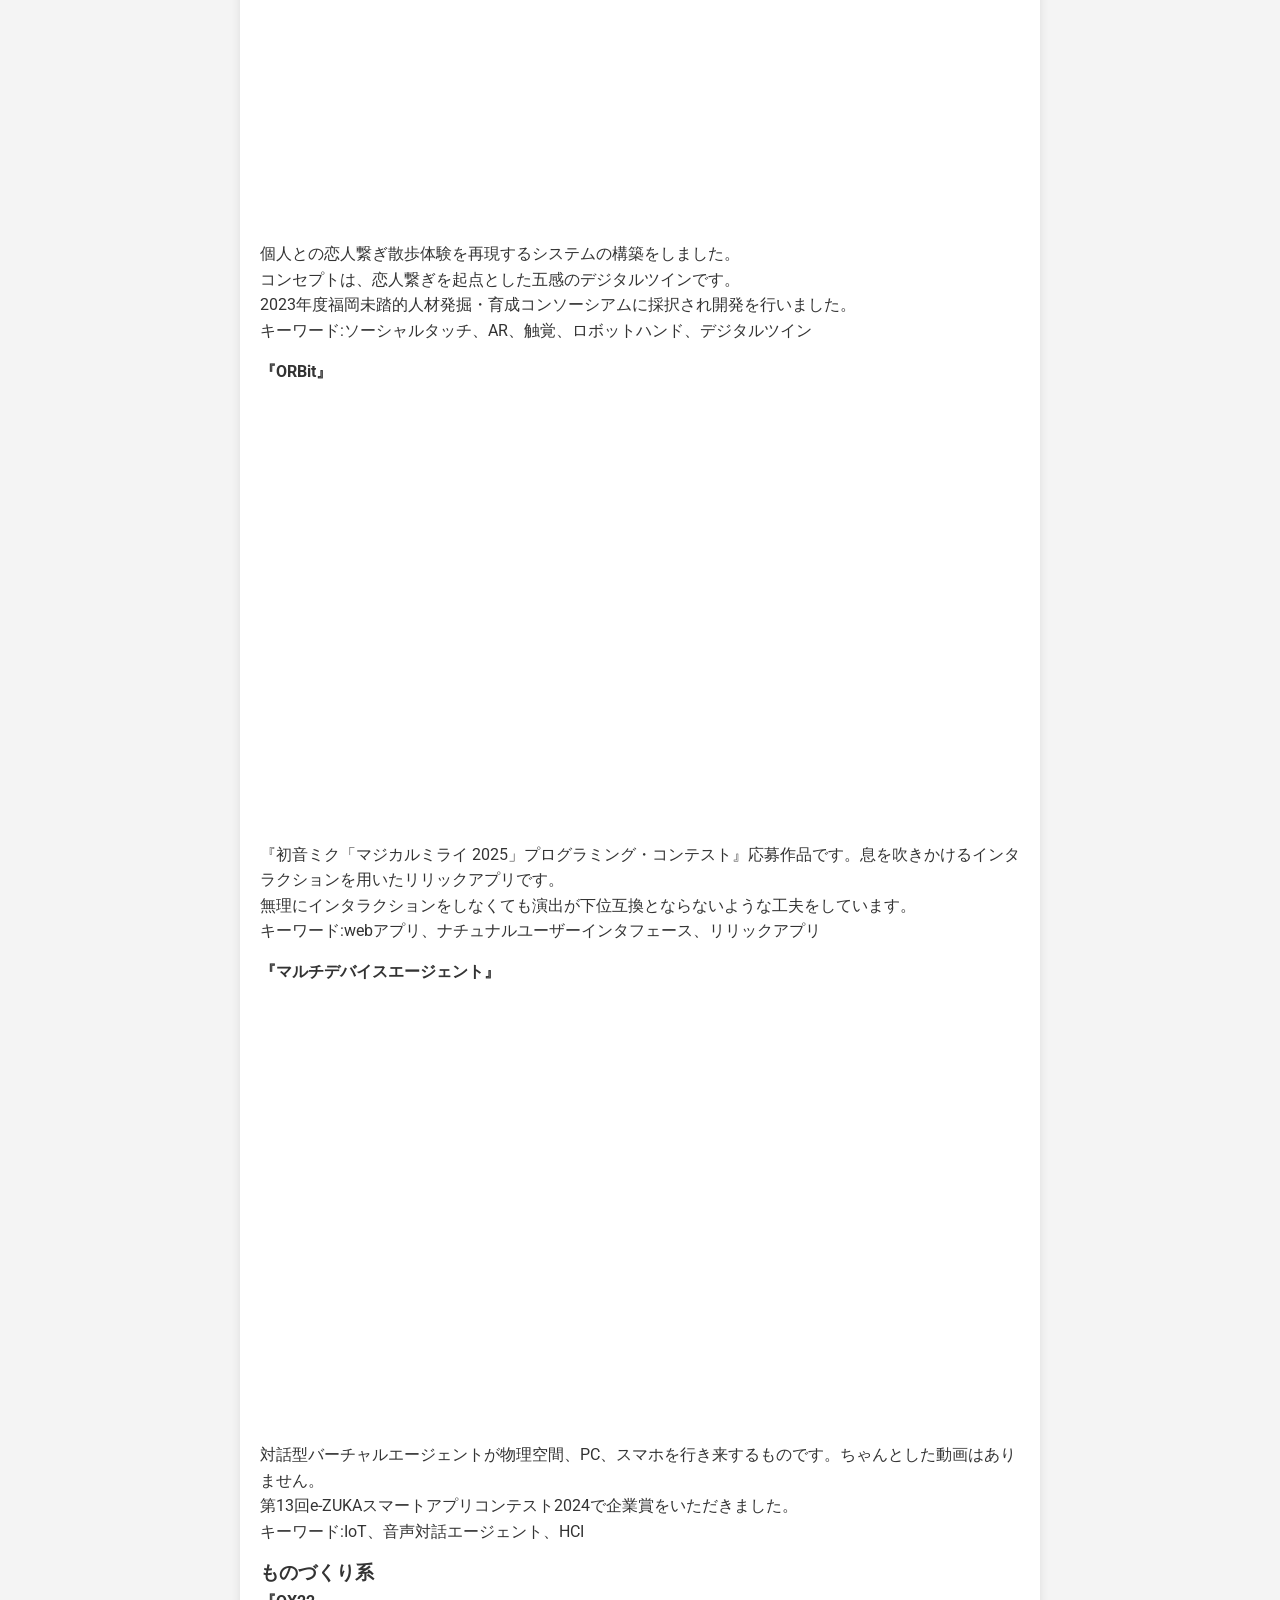
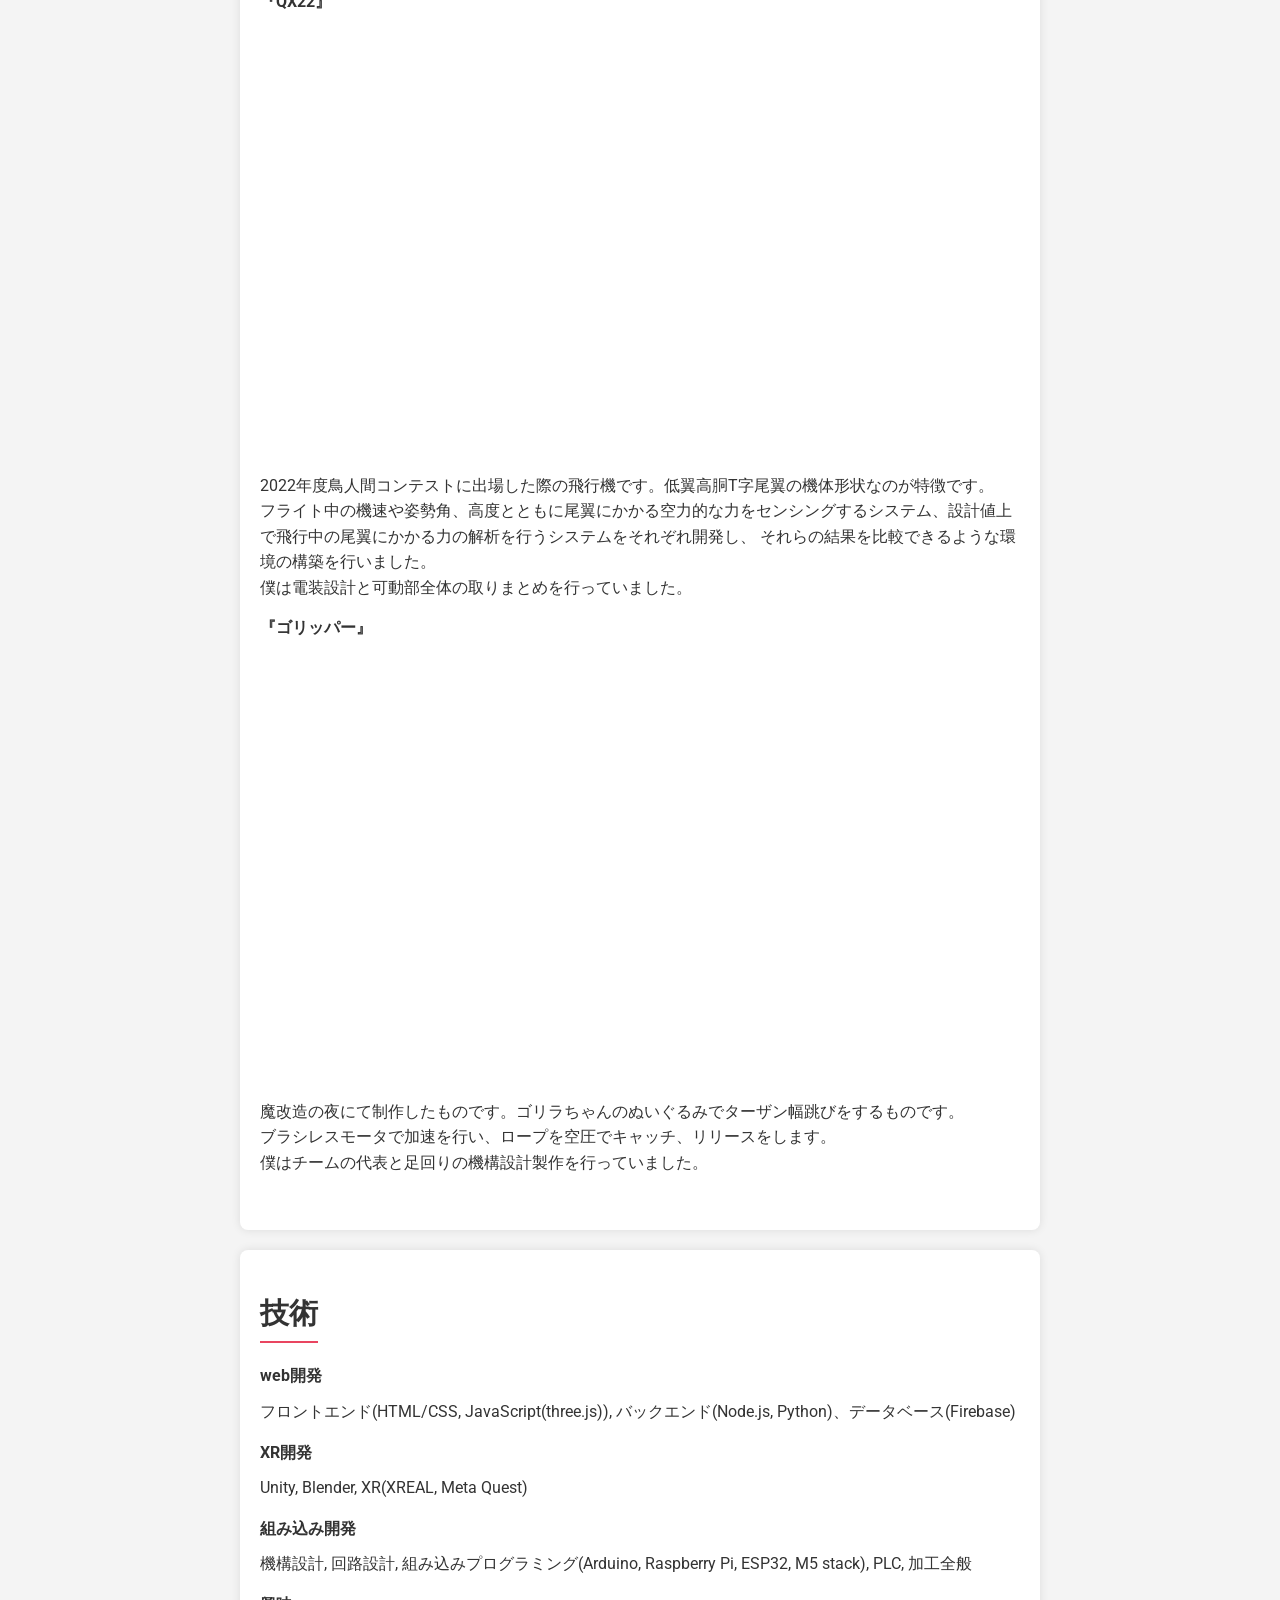
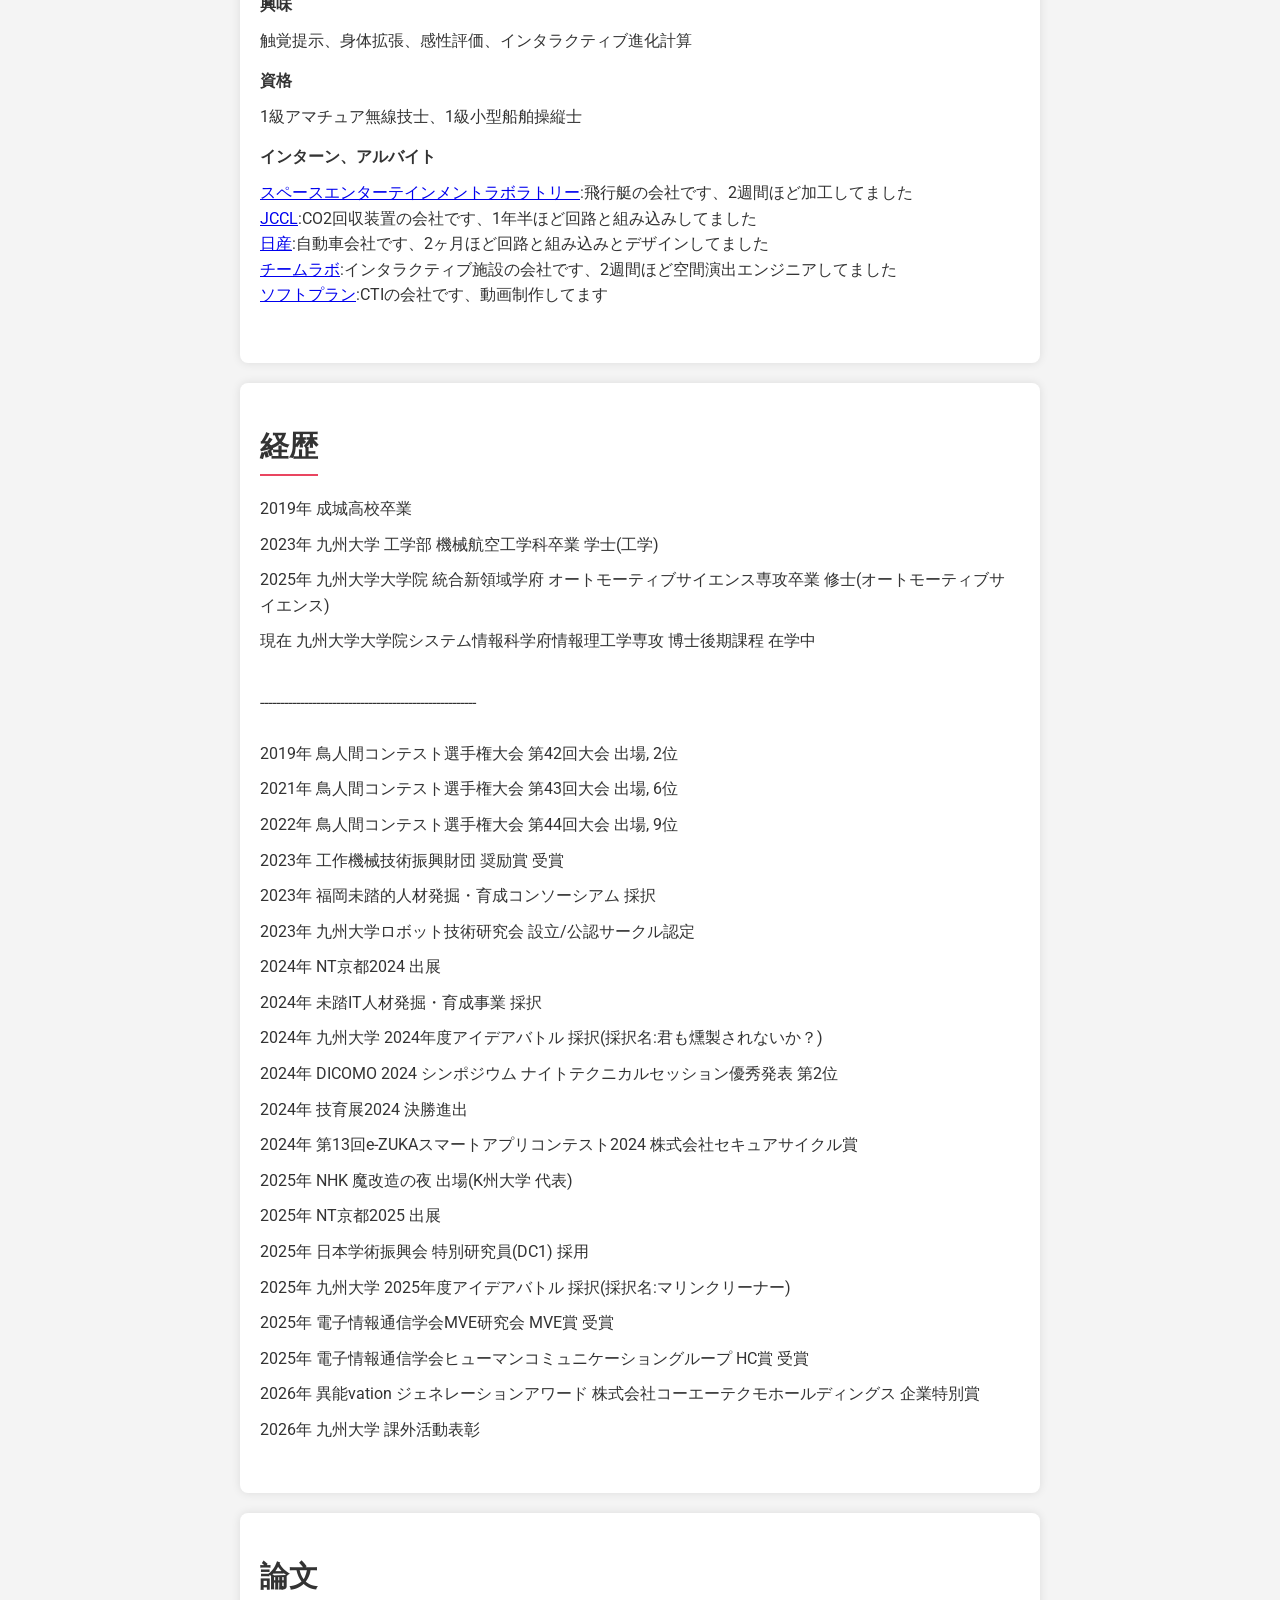
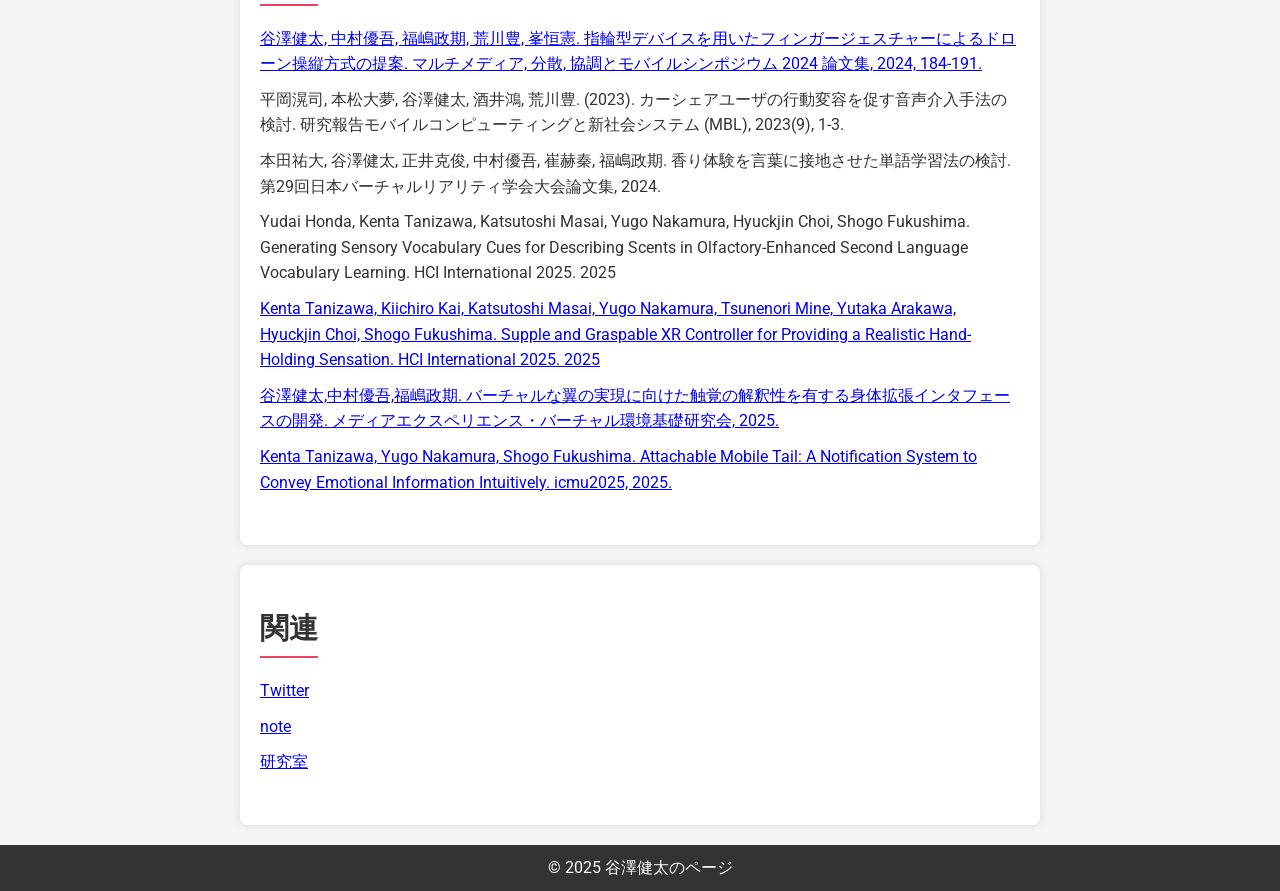
==== commit 467b2101: "Add files via upload" ====
--- a/index.html
+++ b/index.html
@@ -25,11 +25,39 @@
         <h2>初めまして</h2>
         <p>福岡でHCIとものづくりをしています。<br>
             <ul>
-                <li>九州大学大学院 システム情報科学府 情報理工学専攻 Hacking Reality Lablatory D1(2025~)</li>
-                <li>日本学術振興会  特別研究員（DC1）(2025~)</li>
-                <li>九州大学ロボット技術研究会 代表(2023~)</li>
-                <li>QRECアクセラプログラム 学生メンター(2024~)</li>
-                <li>福岡クリエイトチャレンジ メンター(2025~)</li>
+                <li>
+                九州大学大学院 システム情報科学府 情報理工学専攻 HACKING REALITY 研究室 博士2年
+                <a href="https://hrlab.ait.kyushu-u.ac.jp/"
+                    target="_blank"
+                    rel="noopener noreferrer"
+                    class="side-link">Link</a>
+                </li>
+
+                <li>日本学術振興会  特別研究員（DC1）</li>
+
+                <li>
+                九州大学ロボット技術研究会 代表
+                <a href="https://q-rogiken.github.io/index.html"
+                    target="_blank"
+                    rel="noopener noreferrer"
+                    class="side-link">Link</a>
+                </li>
+
+                <li>
+                株式会社つな技 エンジニア
+                <a href="https://tsunagi-tech.com/"
+                    target="_blank"
+                    rel="noopener noreferrer"
+                    class="side-link">Link</a>
+                </li>
+
+                <li>
+                QRECアクセラプログラム 学生メンター
+                <a href="https://qrec.kyushu-u.ac.jp/trial/acceleration/"
+                    target="_blank"
+                    rel="noopener noreferrer"
+                    class="side-link">Link</a>
+                </li>
             </ul>
         </p>
     </section>
@@ -97,14 +125,18 @@
     <section id="skill">
         <h2>技術</h2>
         <ul>
-            <li><strong>ソフト</strong></li>
-            <p>C#(unity)、python(機械学習まわり)、dart(flutter)、動画編集</p>
-
-            <li><strong>ハード</strong></li>
-            <p>機構設計、回路設計、組み込み開発、IoT開発、PLC、加工全般</p>
+            <li><strong>web開発</strong></li>
+            <p>フロントエンド(HTML/CSS, JavaScript(three.js)), バックエンド(Node.js, Python)、データベース(Firebase)
+            </p>
+
+            <li><strong>XR開発</strong></li>
+            <p>Unity, Blender, XR(XREAL, Meta Quest)</p> 
+
+            <li><strong>組み込み開発</strong></li>
+            <p>機構設計, 回路設計, 組み込みプログラミング(Arduino, Raspberry Pi, ESP32, M5 stack), PLC, 加工全般</p>
 
             <li><strong>興味</strong></li>
-            <p>触覚提示、身体拡張、VR、飛行力学</p>
+            <p>触覚提示、身体拡張、感性評価、インタラクティブ進化計算</p>
 
             <li><strong>資格</strong></li>
             <p>1級アマチュア無線技士、1級小型船舶操縦士</p>
@@ -147,6 +179,9 @@
             <li>2025年 日本学術振興会 特別研究員(DC1) 採用</li>
             <li>2025年 九州大学 2025年度アイデアバトル 採択(採択名:マリンクリーナー)</li>
             <li>2025年 電子情報通信学会MVE研究会 MVE賞 受賞</li>
+            <li>2025年 電子情報通信学会ヒューマンコミュニケーショングループ HC賞 受賞</li>
+            <li>2026年 異能vation ジェネレーションアワード 株式会社コーエーテクモホールディングス 企業特別賞</li>
+            <li>2026年 九州大学 課外活動表彰</li>
         </ul>
 
     </section>
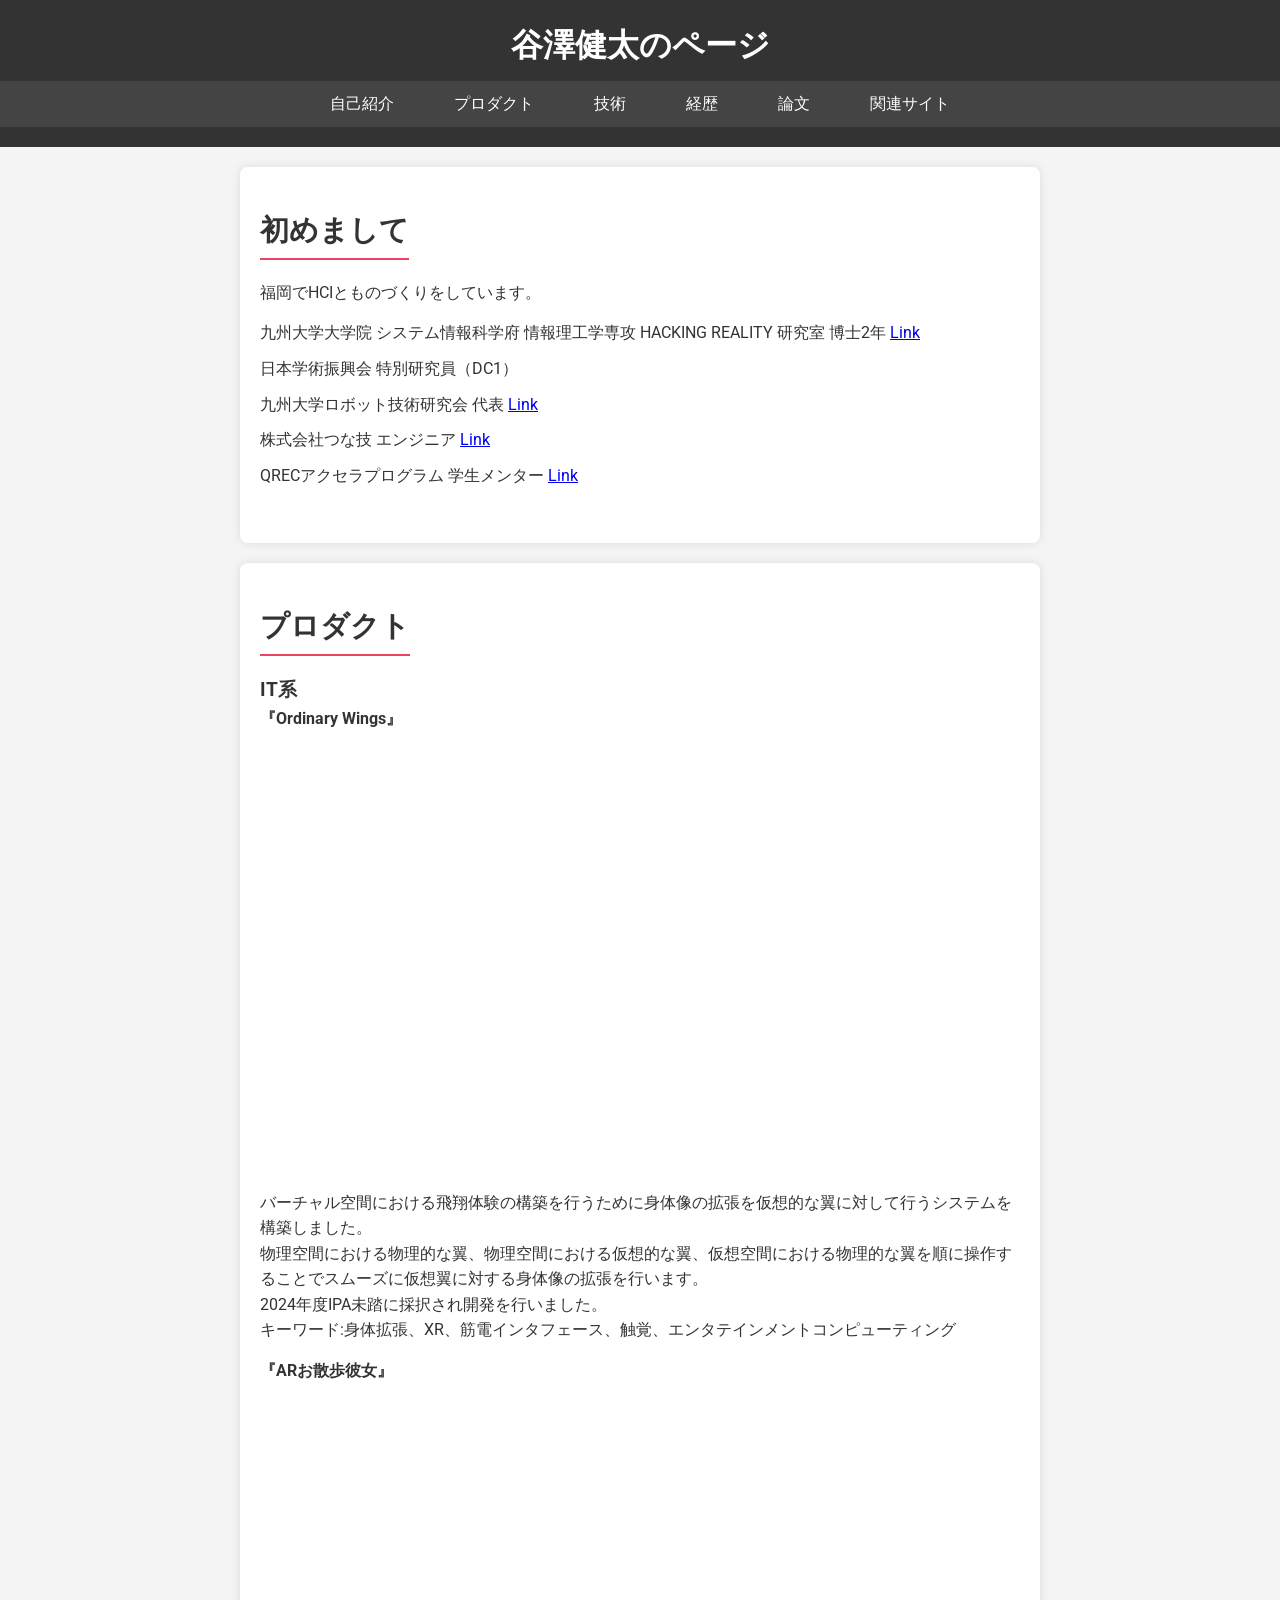
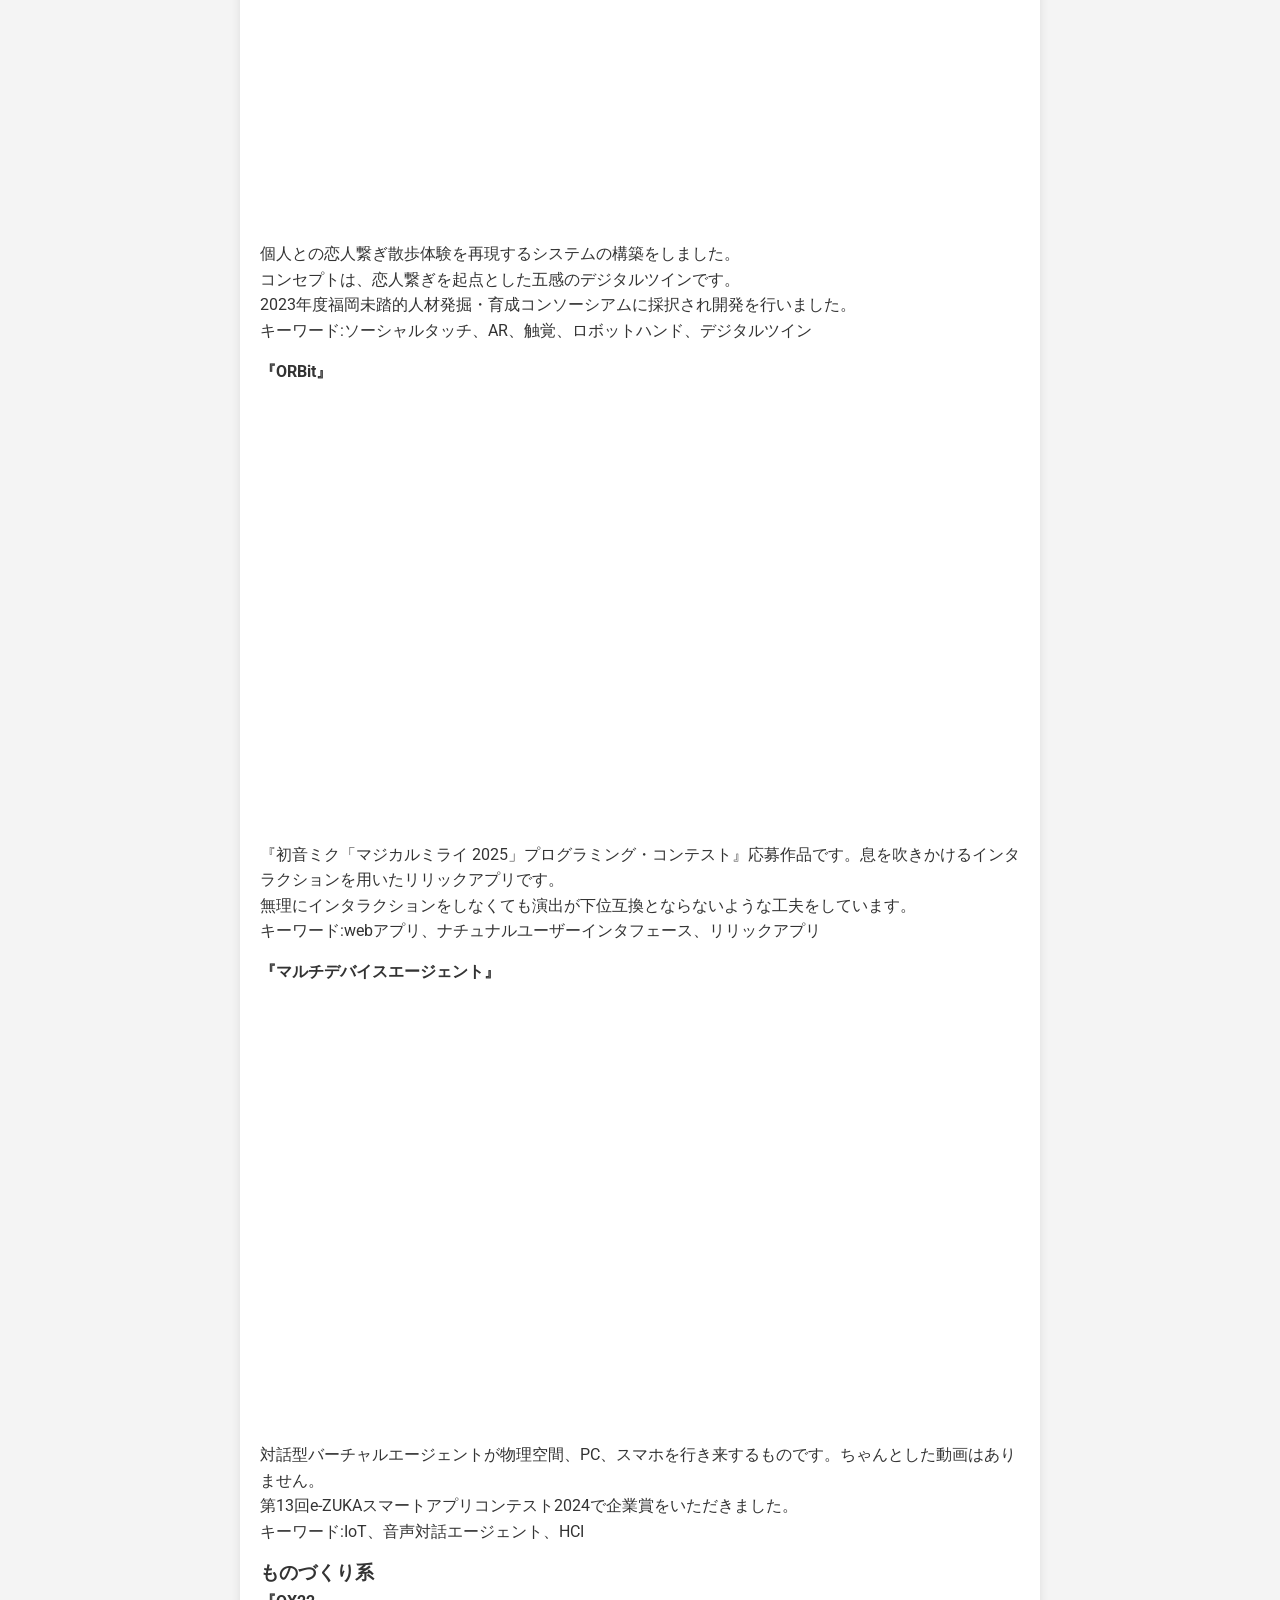
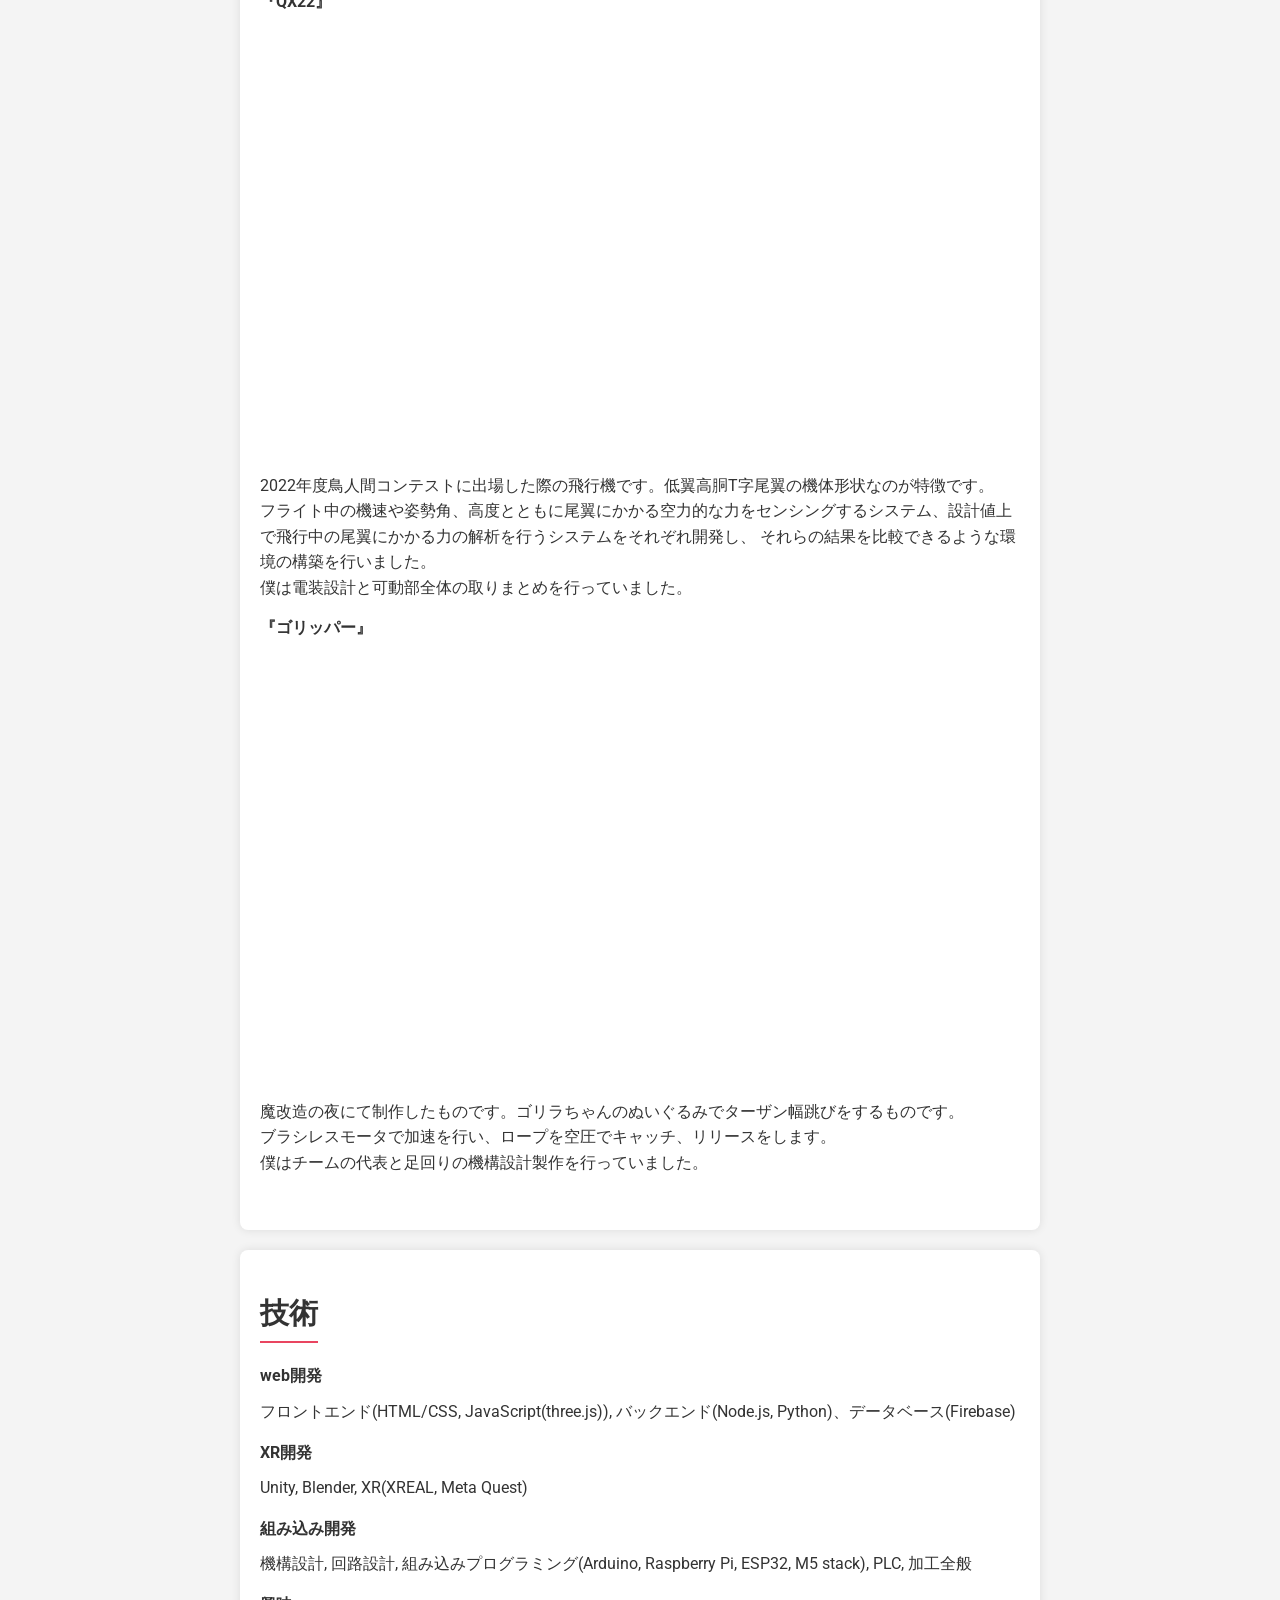
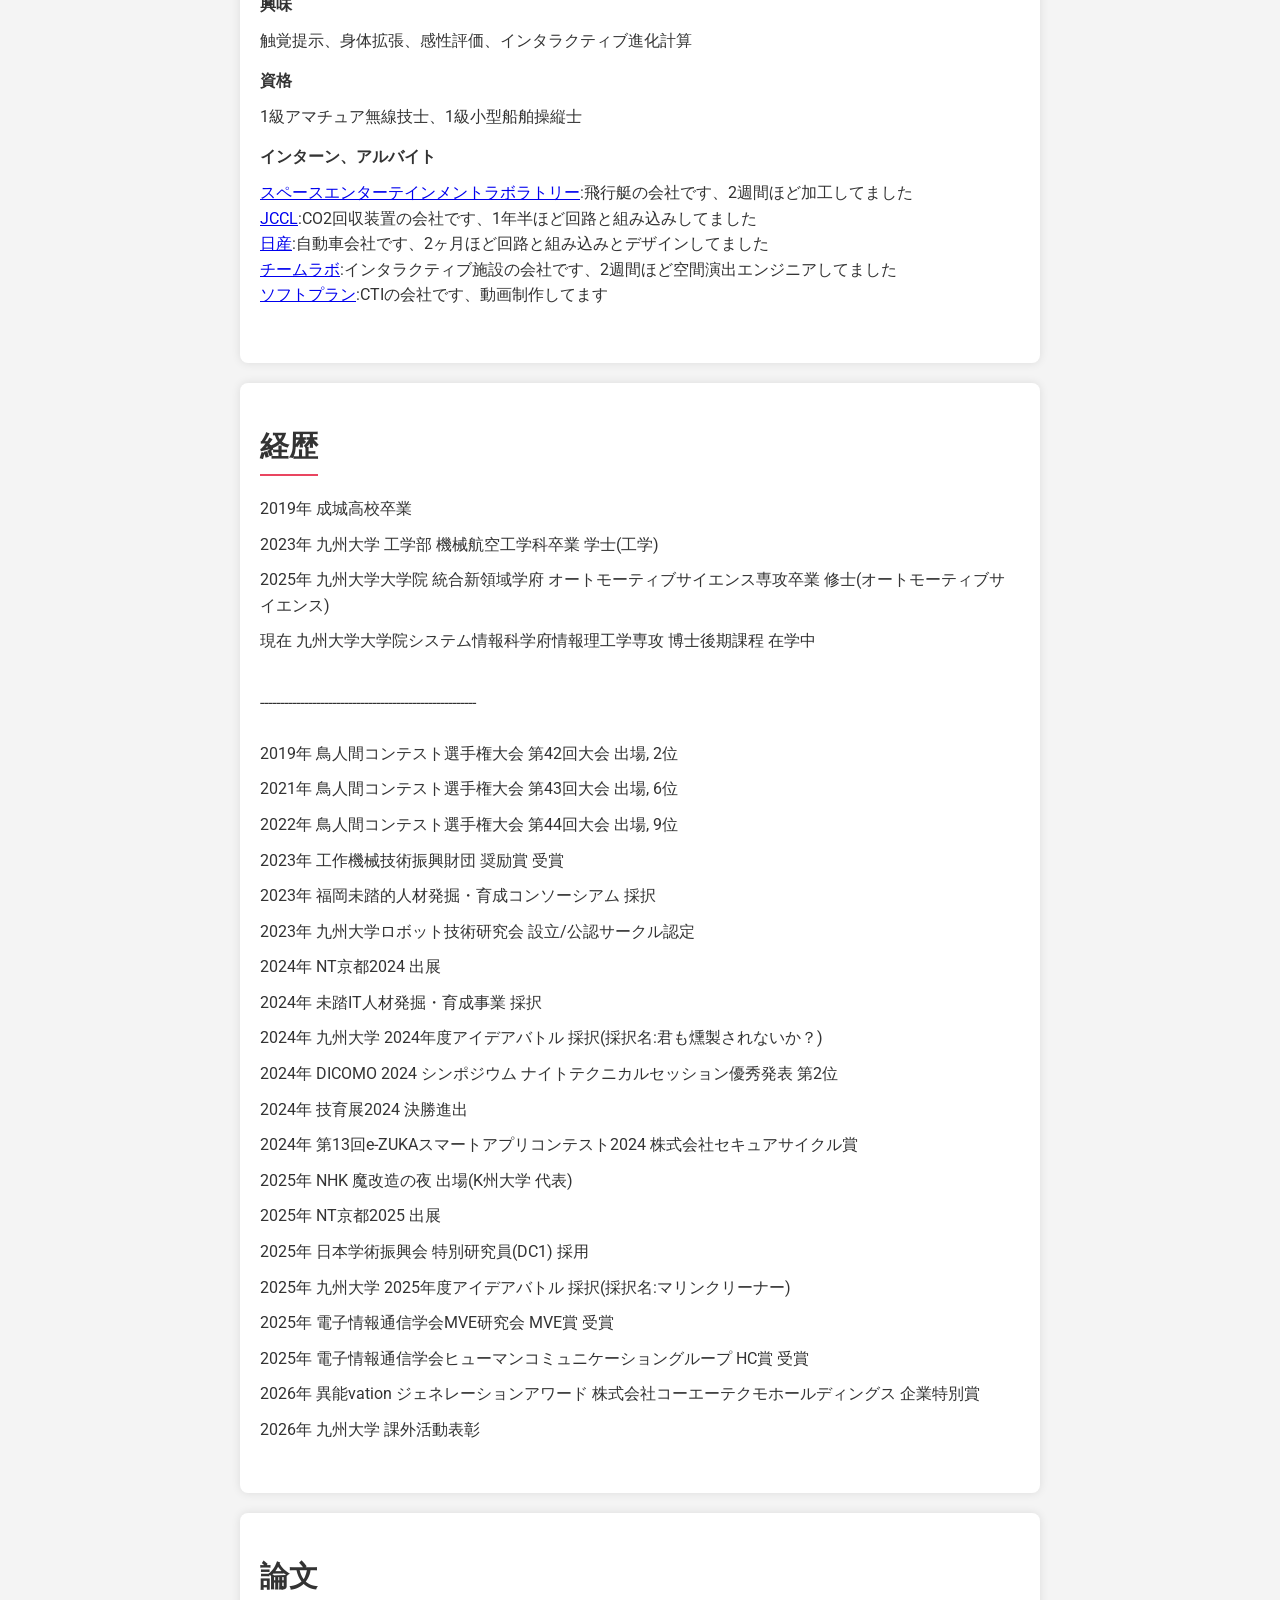
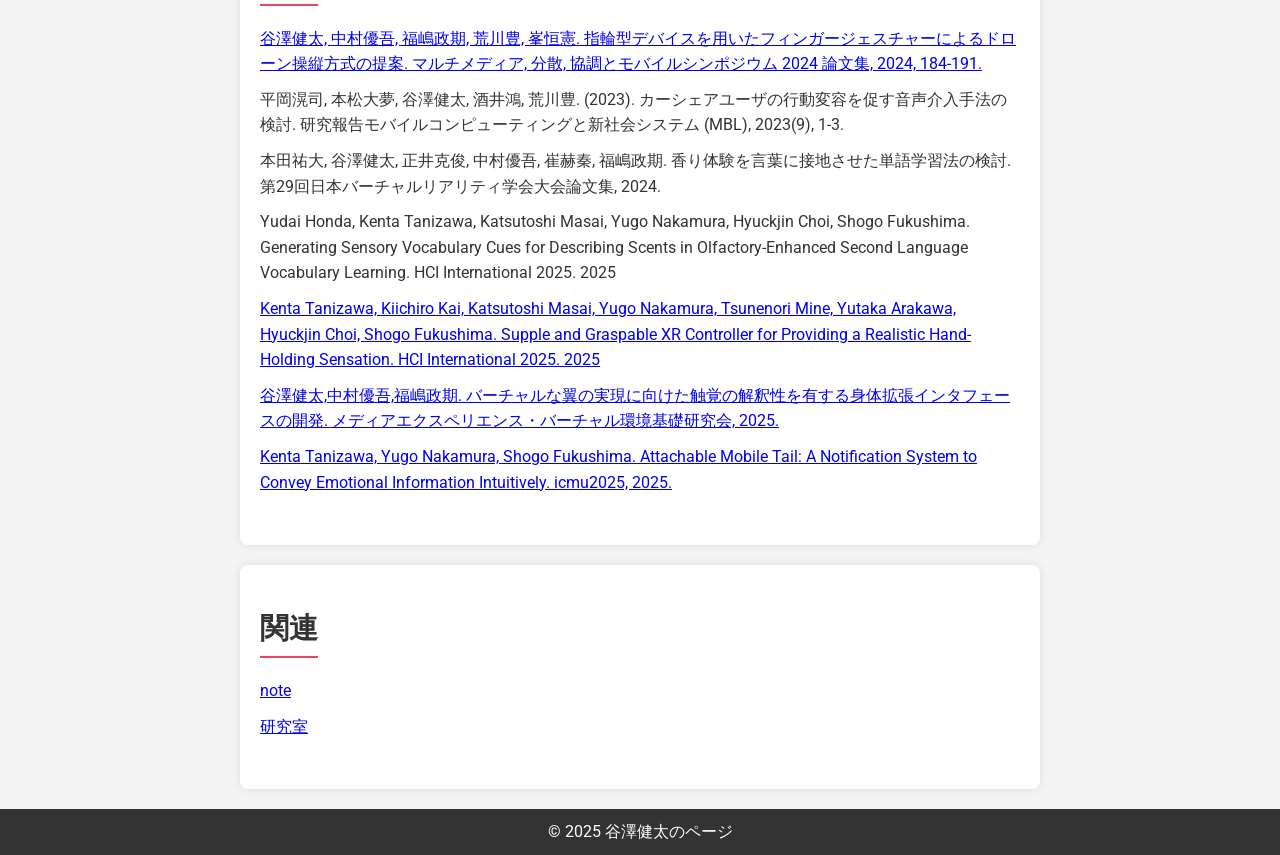
==== commit fbe8c1e2: "Add files via upload" ====
--- a/index.html
+++ b/index.html
@@ -202,7 +202,6 @@
     <section id="links">
         <h2>関連</h2>
         <ul>
-            <li><a href="https://x.com/Emil_honmono" target="_blank">Twitter</a></li>
             <li><a href="https://note.com/epokishi_2000" target="_blank">note</a></li>
             <li><a href="https://hrlab.ait.kyushu-u.ac.jp/" target="_blank">研究室</a></li>
         </ul>
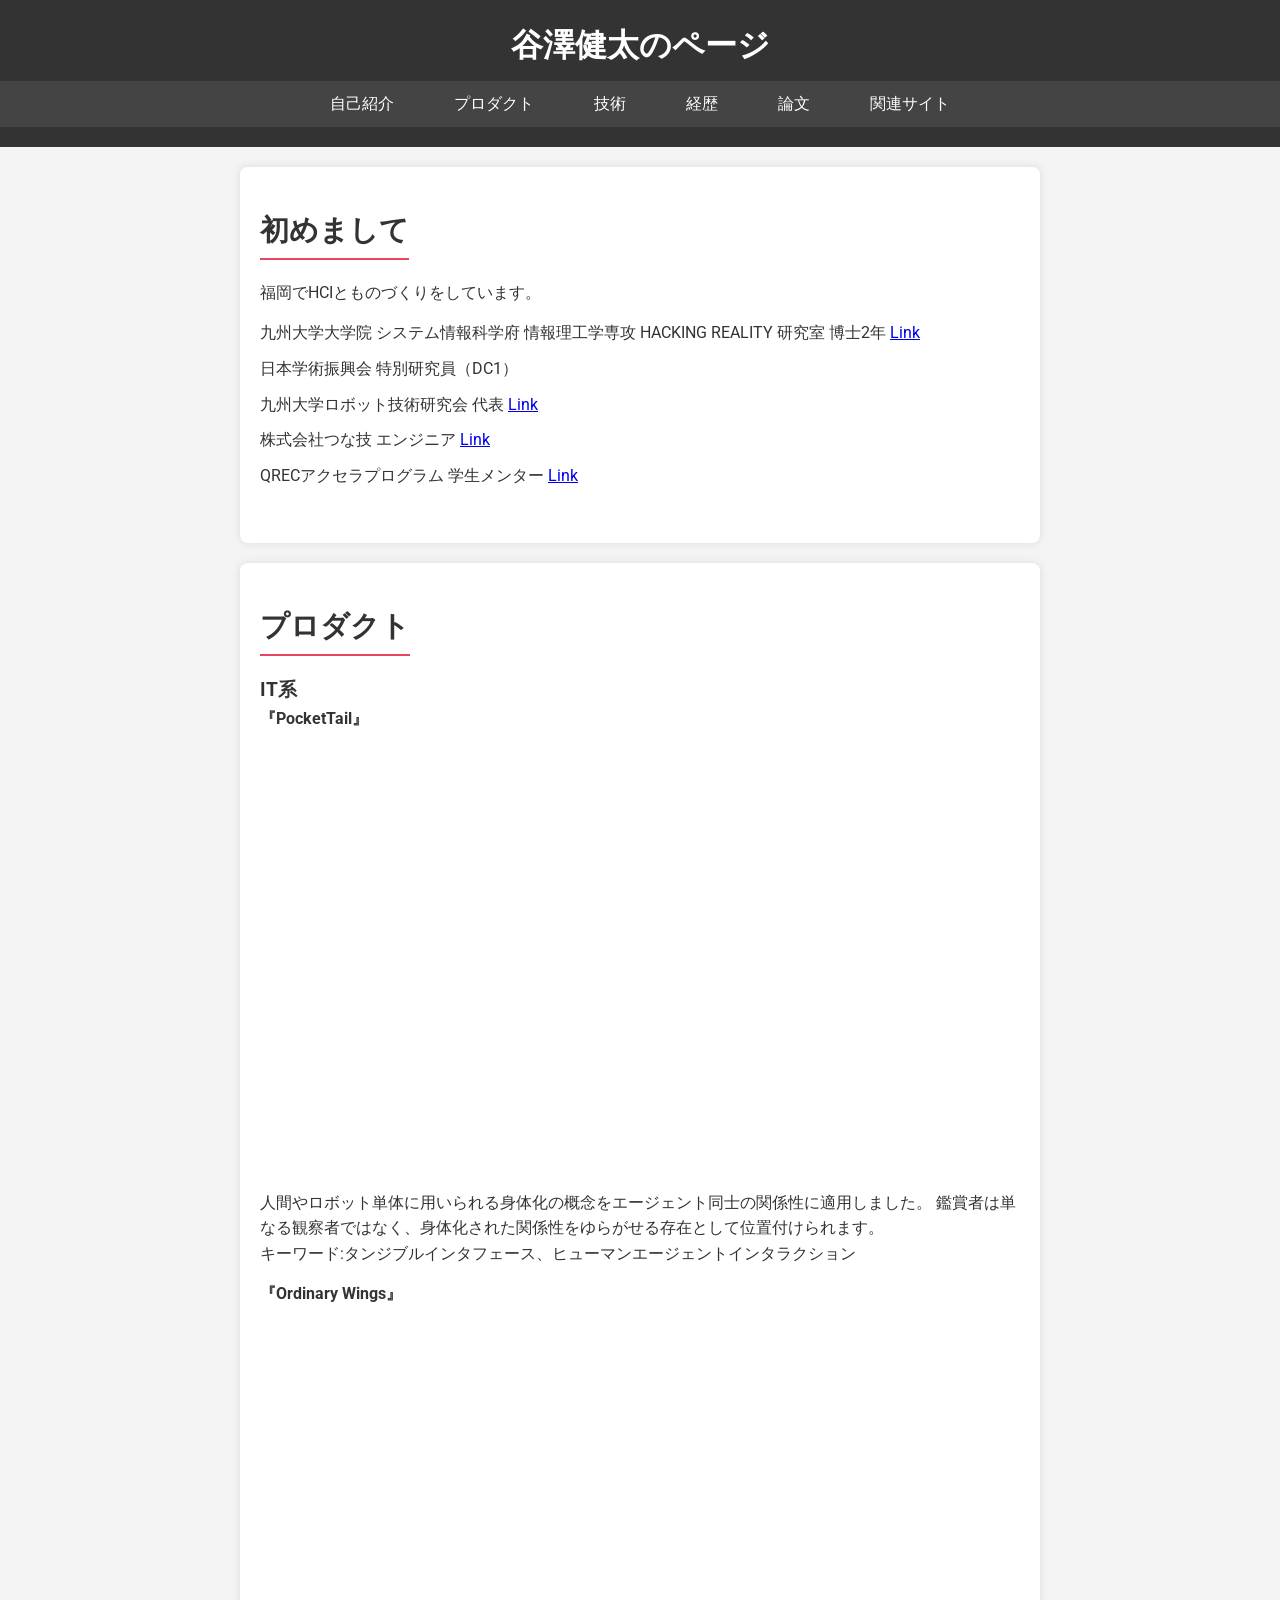
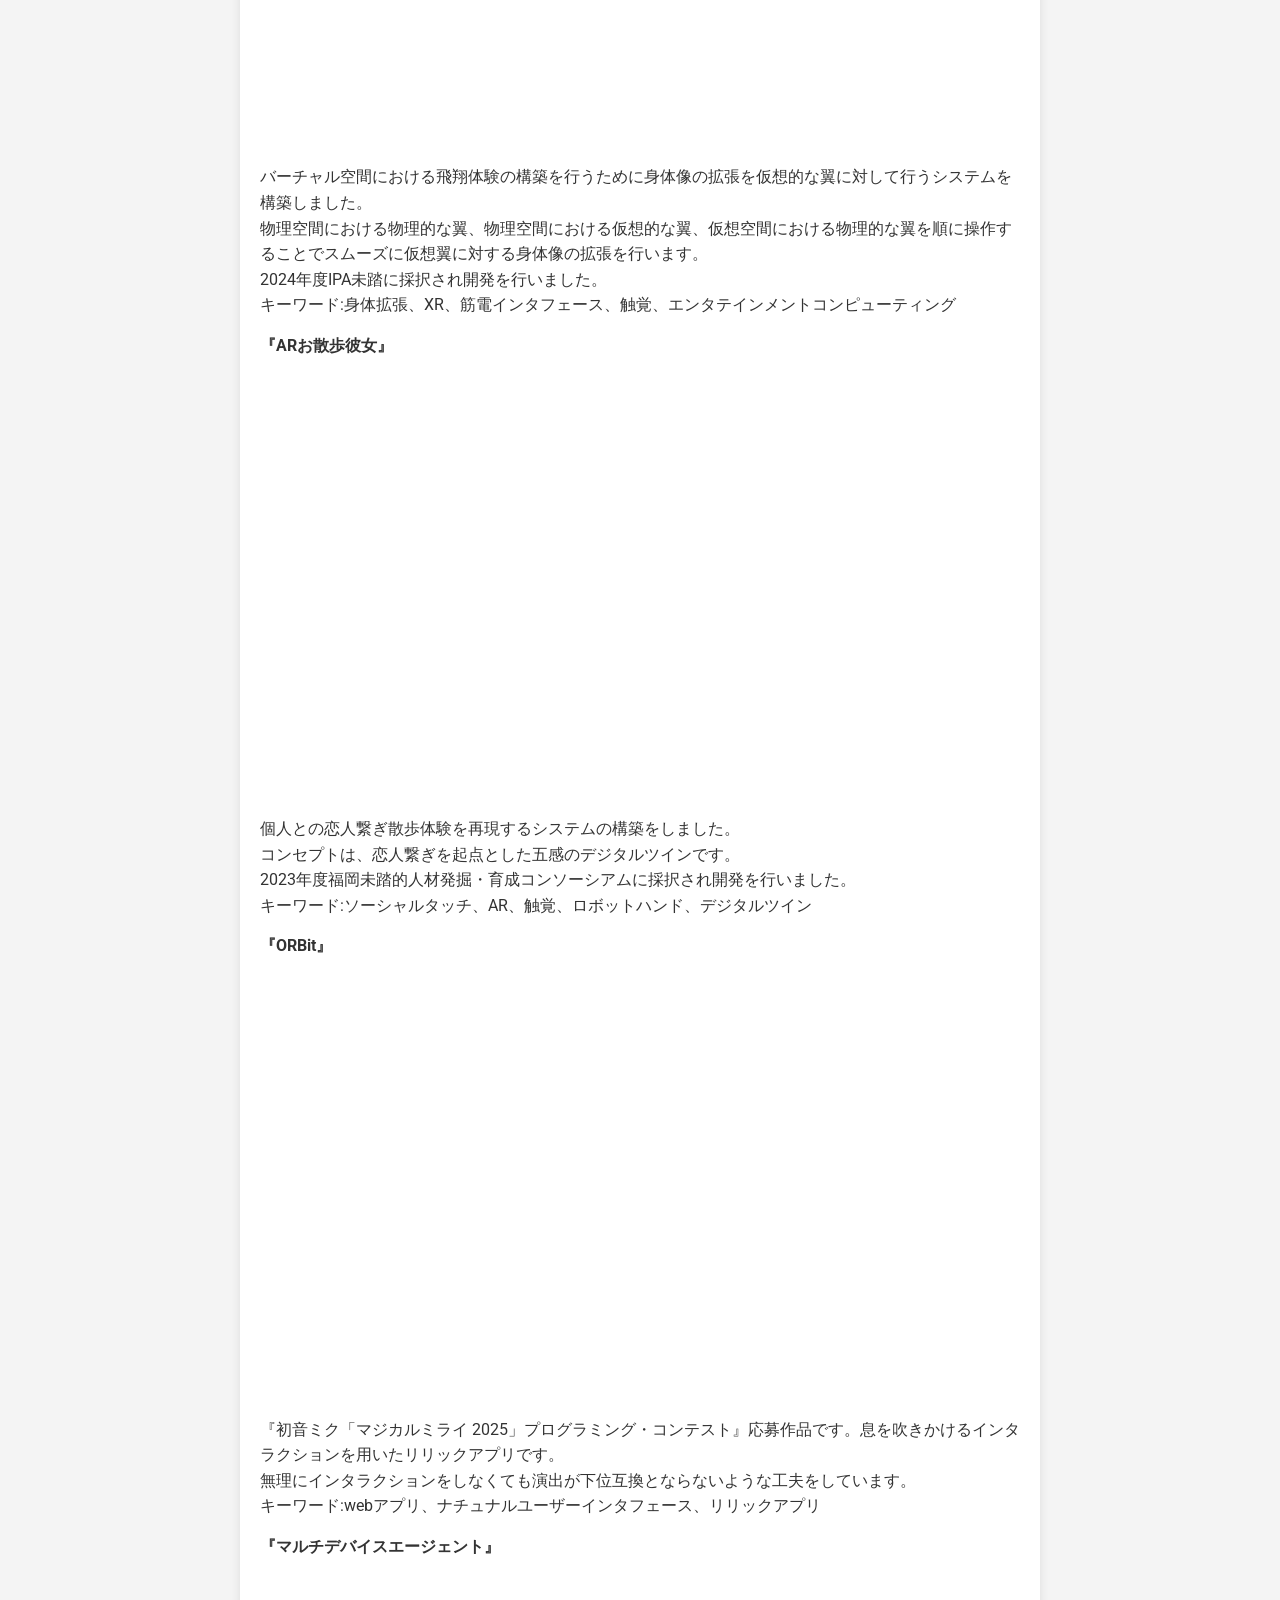
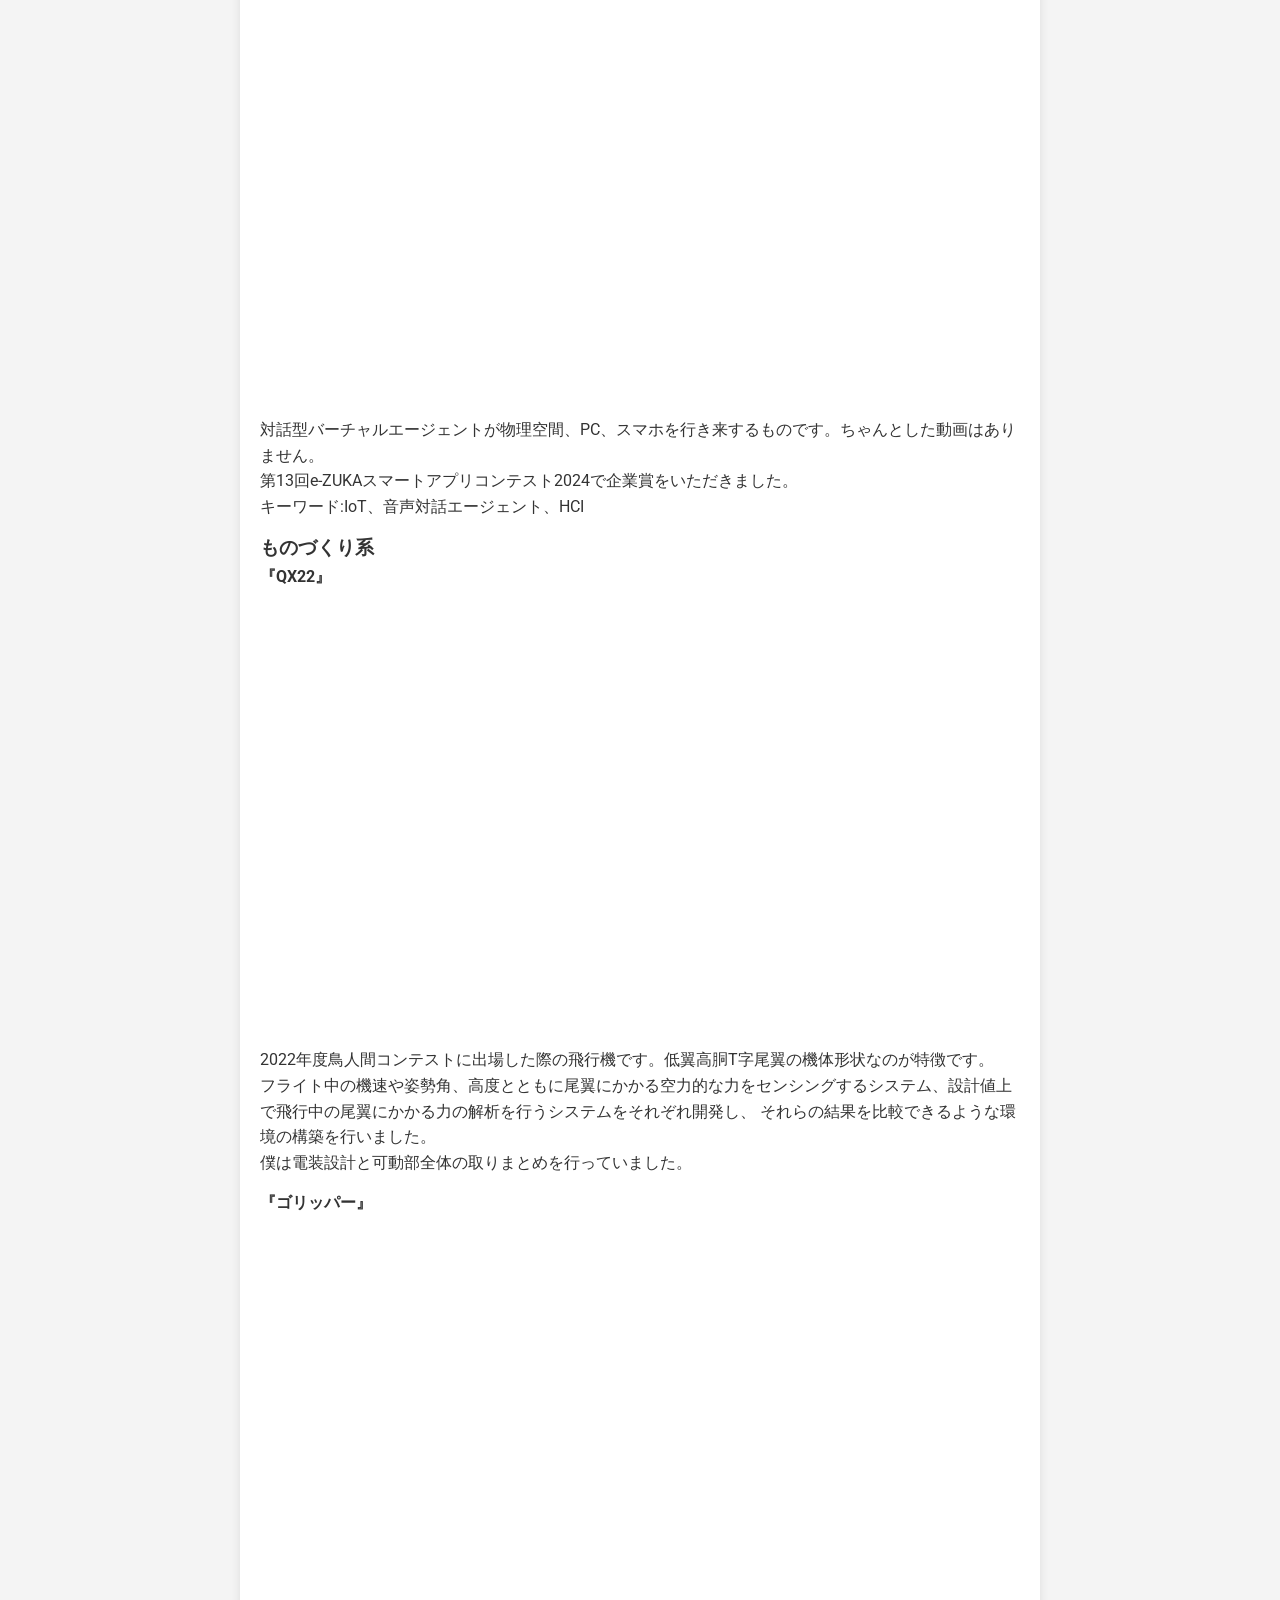
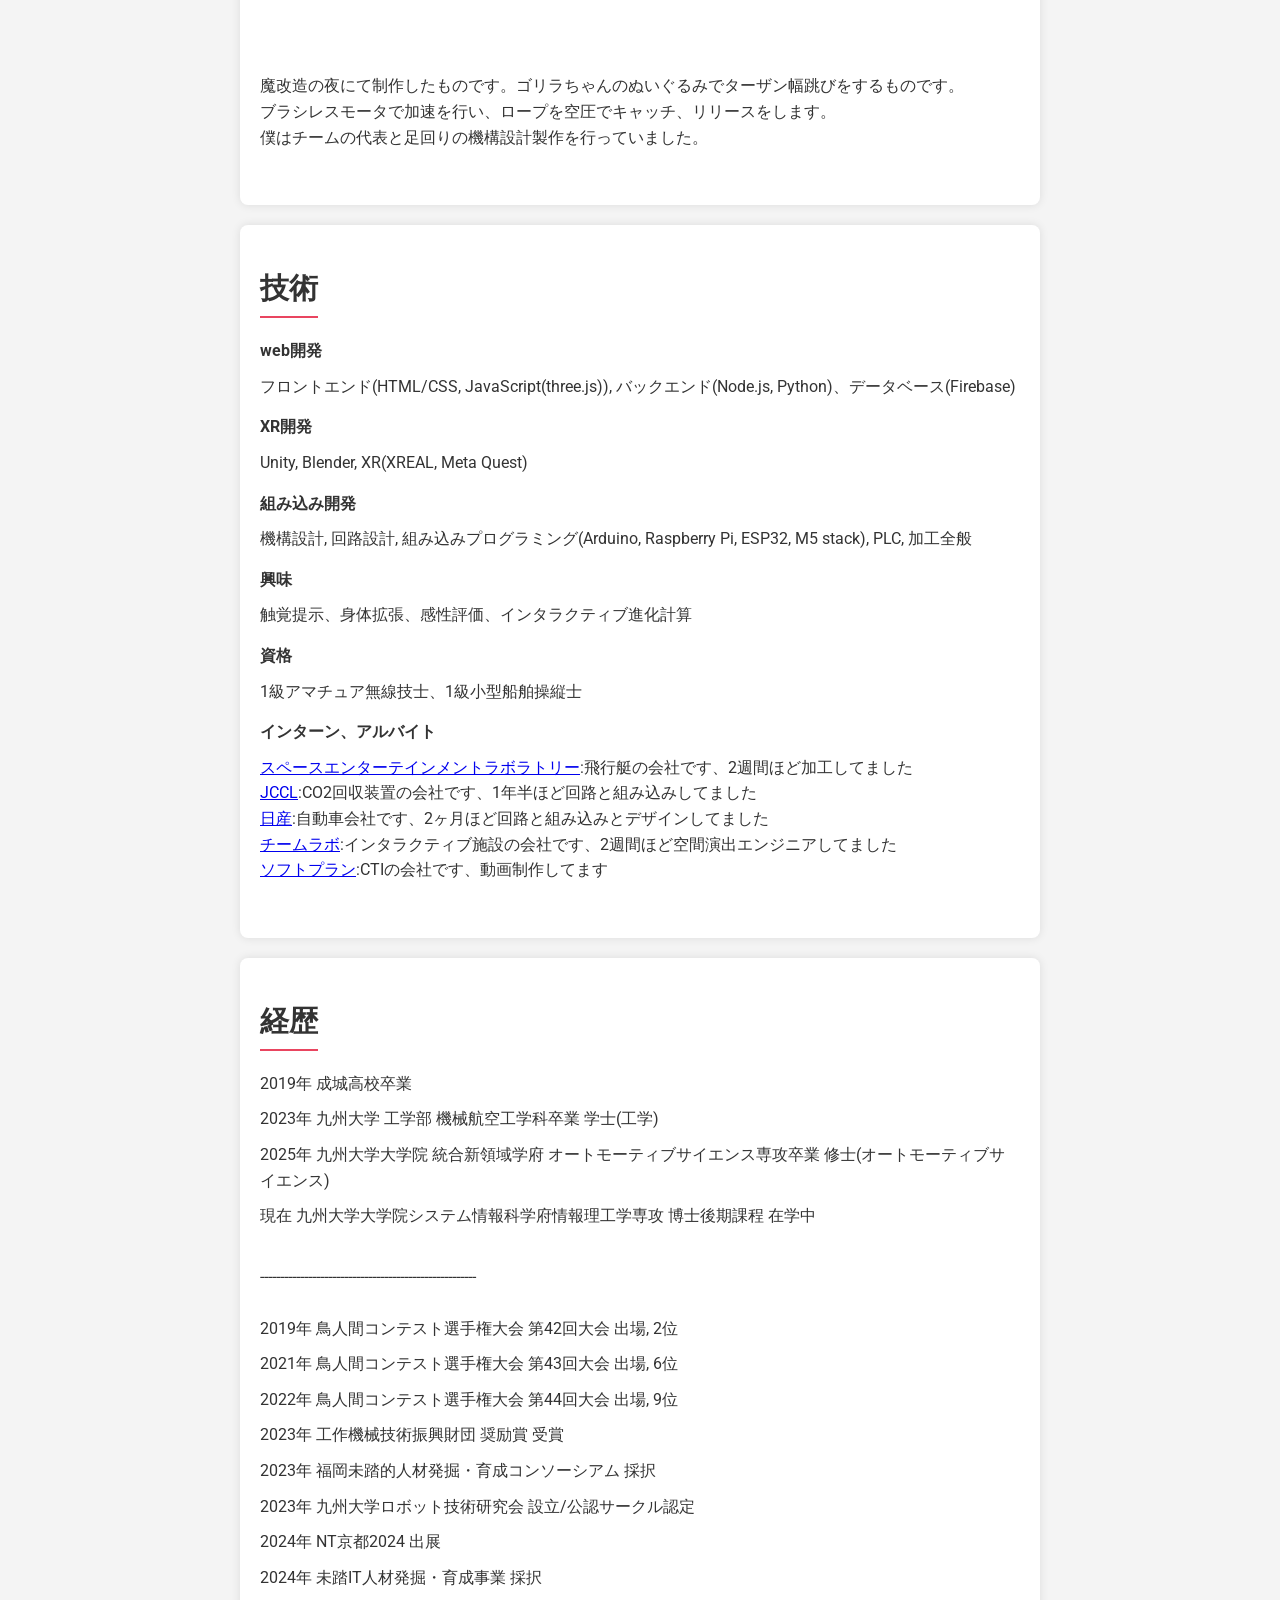
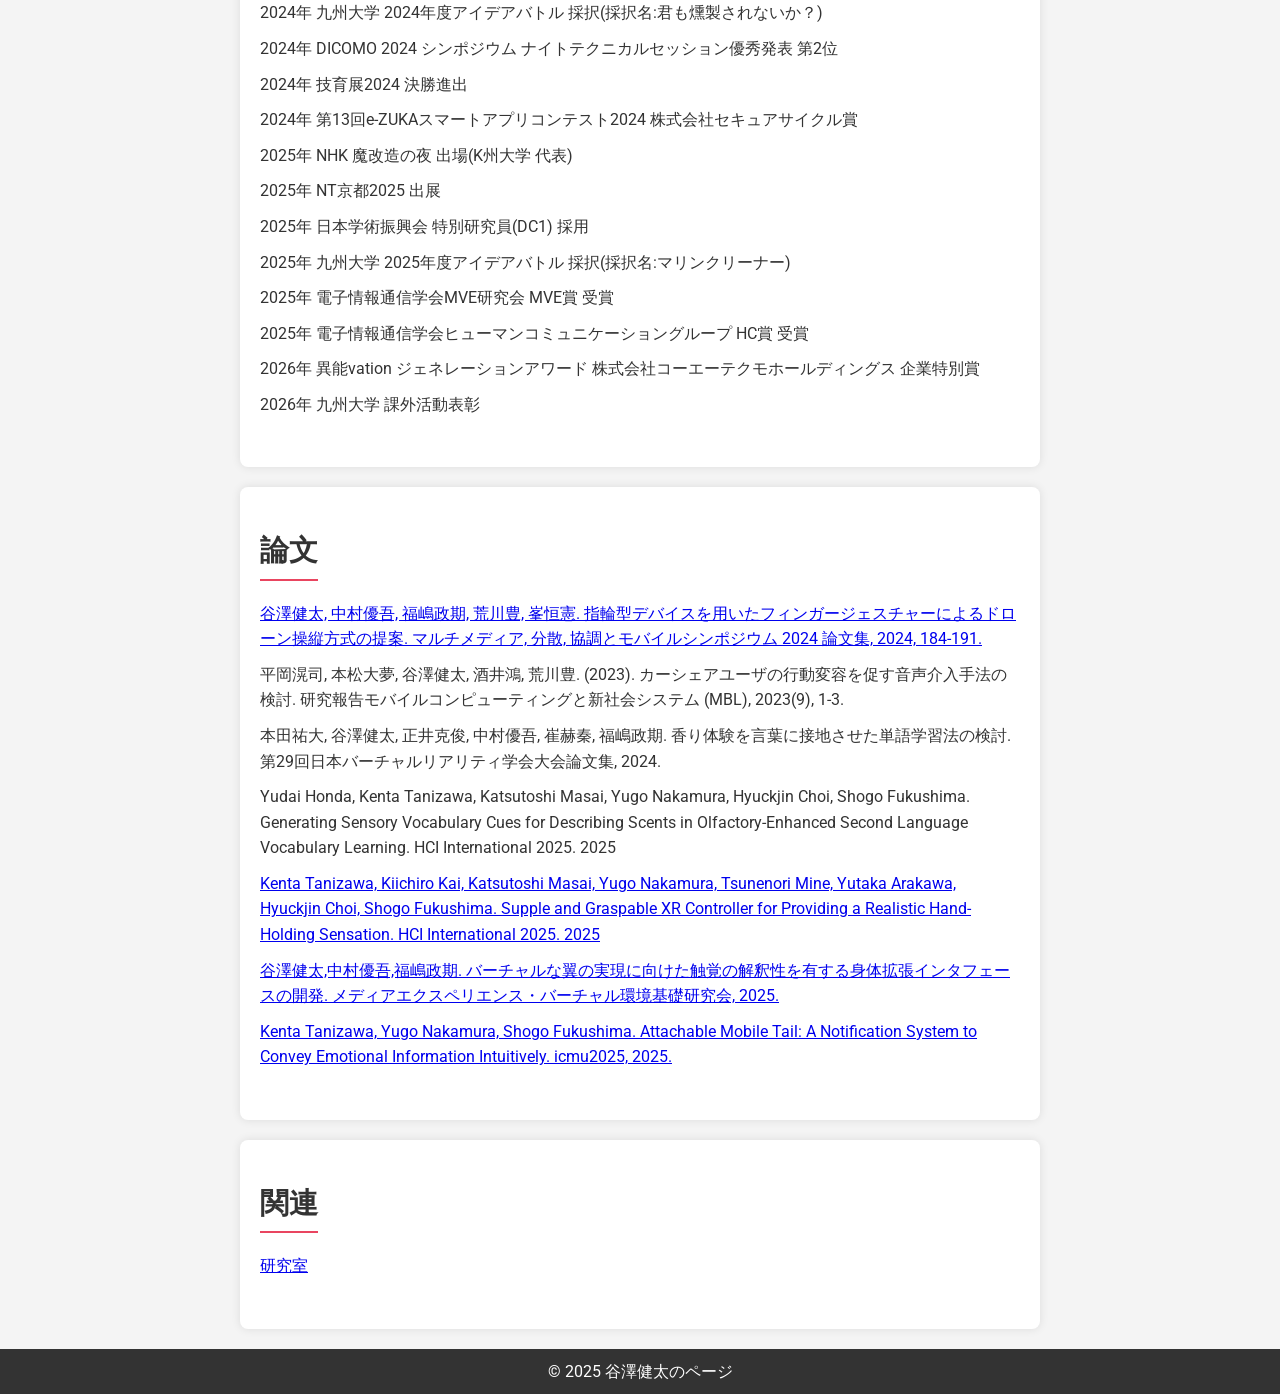
==== commit 44713b14: "Add files via upload" ====
--- a/index.html
+++ b/index.html
@@ -66,6 +66,14 @@
         <h2>プロダクト</h2>
         <h3>IT系</h3>
         <ul>
+            <li><strong>『PocketTail』</strong></li>
+            <div class="video-container">
+                <iframe width="560" height="315" src="https://www.youtube.com/embed/av_5IfWuD70?si=0qBR6zz-qc6VuEGp" frameborder="0" allowfullscreen></iframe>
+            </div>
+            <p>人間やロボット単体に用いられる身体化の概念をエージェント同士の関係性に適用しました。
+                鑑賞者は単なる観察者ではなく、身体化された関係性をゆらがせる存在として位置付けられます。<br>
+                キーワード:タンジブルインタフェース、ヒューマンエージェントインタラクション
+            </p>
             <li><strong>『Ordinary Wings』</strong></li>
             <div class="video-container">
                 <iframe width="560" height="315" src="https://www.youtube.com/embed/R8QbMD2EuKc" frameborder="0" allowfullscreen></iframe>
@@ -202,7 +210,6 @@
     <section id="links">
         <h2>関連</h2>
         <ul>
-            <li><a href="https://note.com/epokishi_2000" target="_blank">note</a></li>
             <li><a href="https://hrlab.ait.kyushu-u.ac.jp/" target="_blank">研究室</a></li>
         </ul>
     </section>
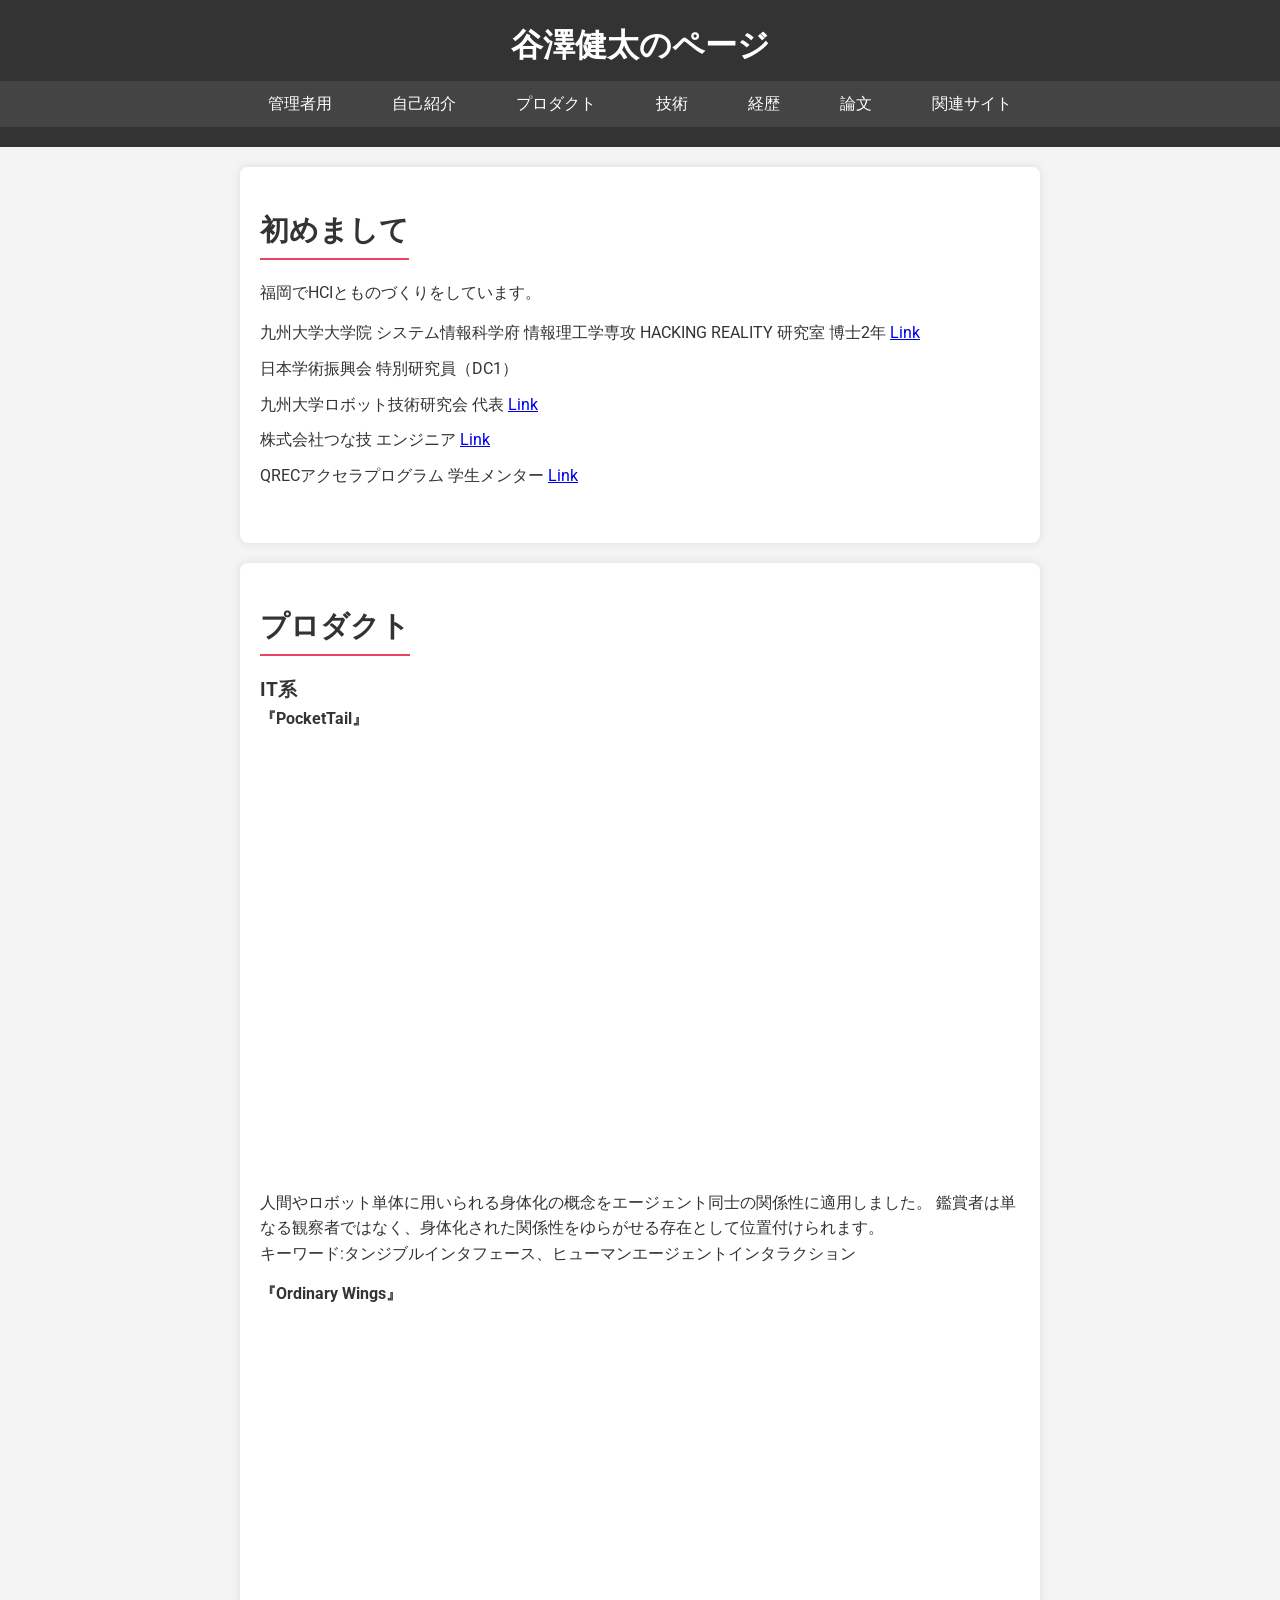
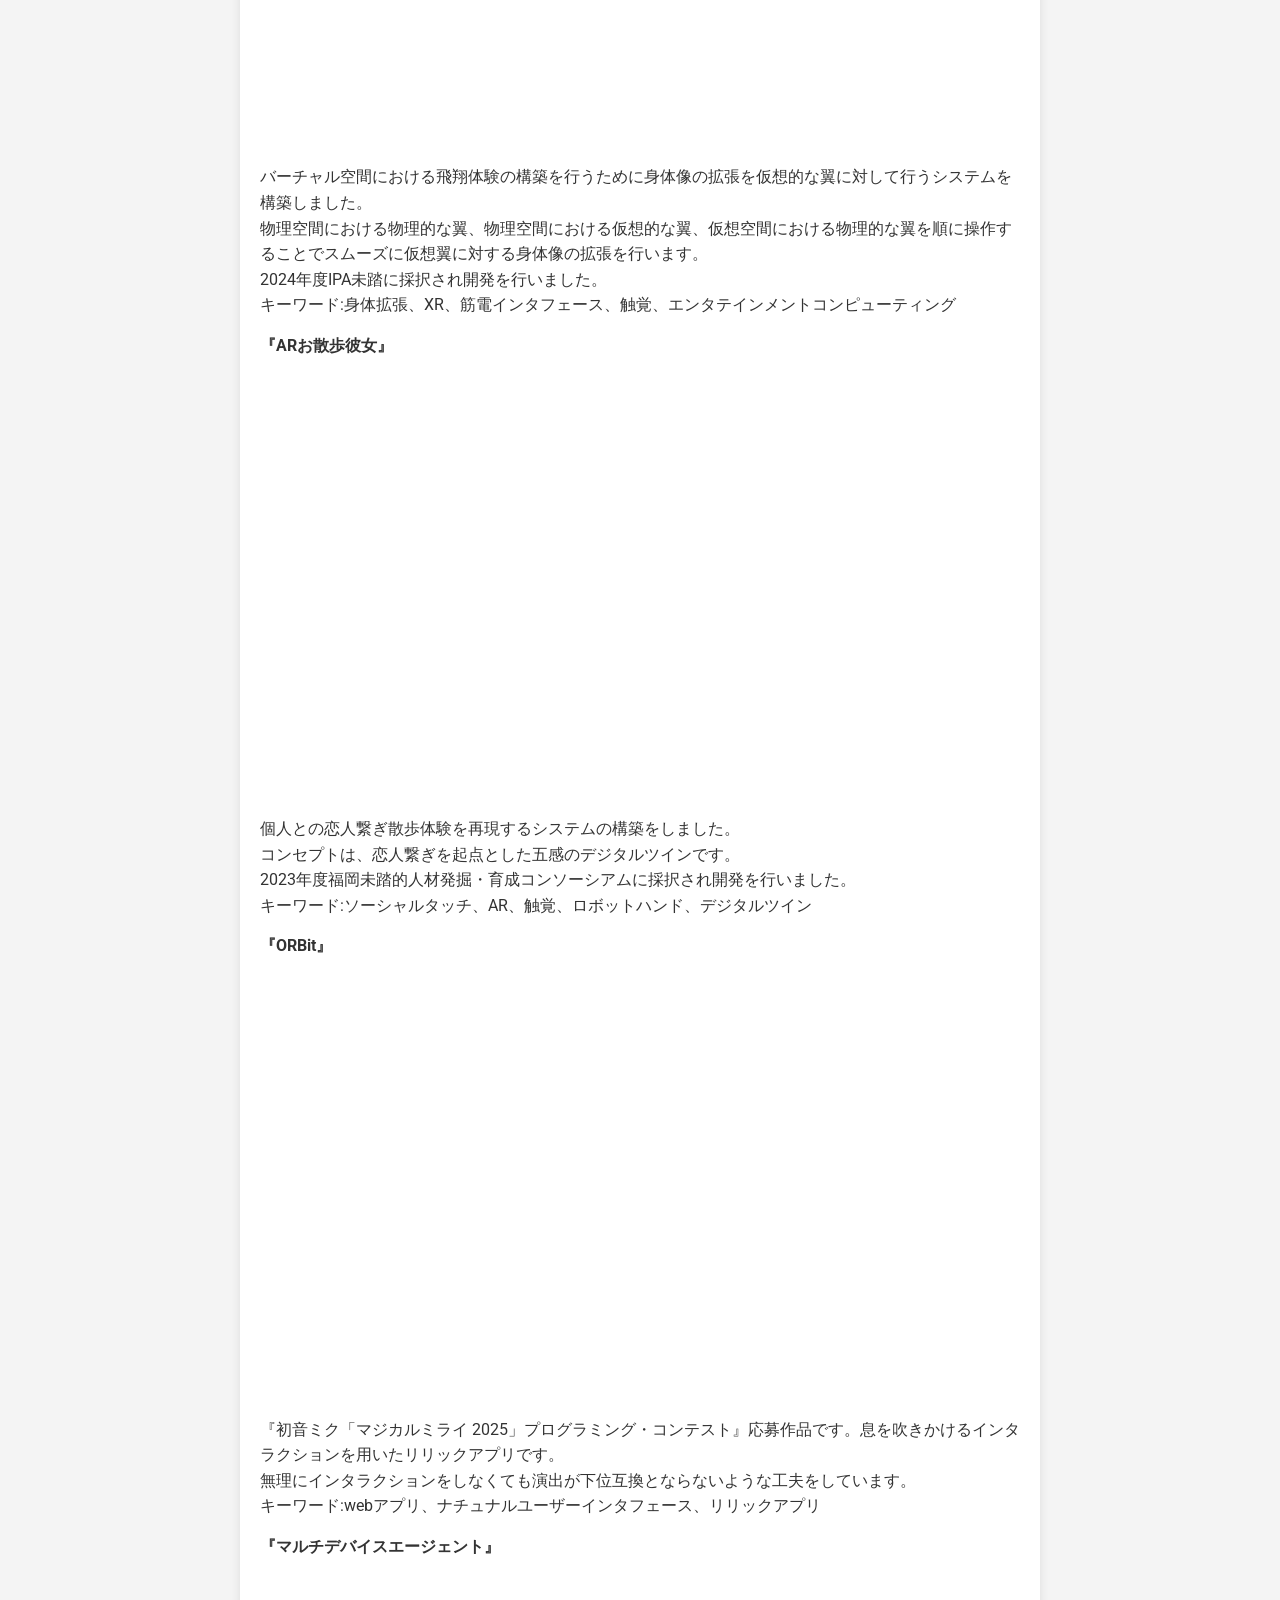
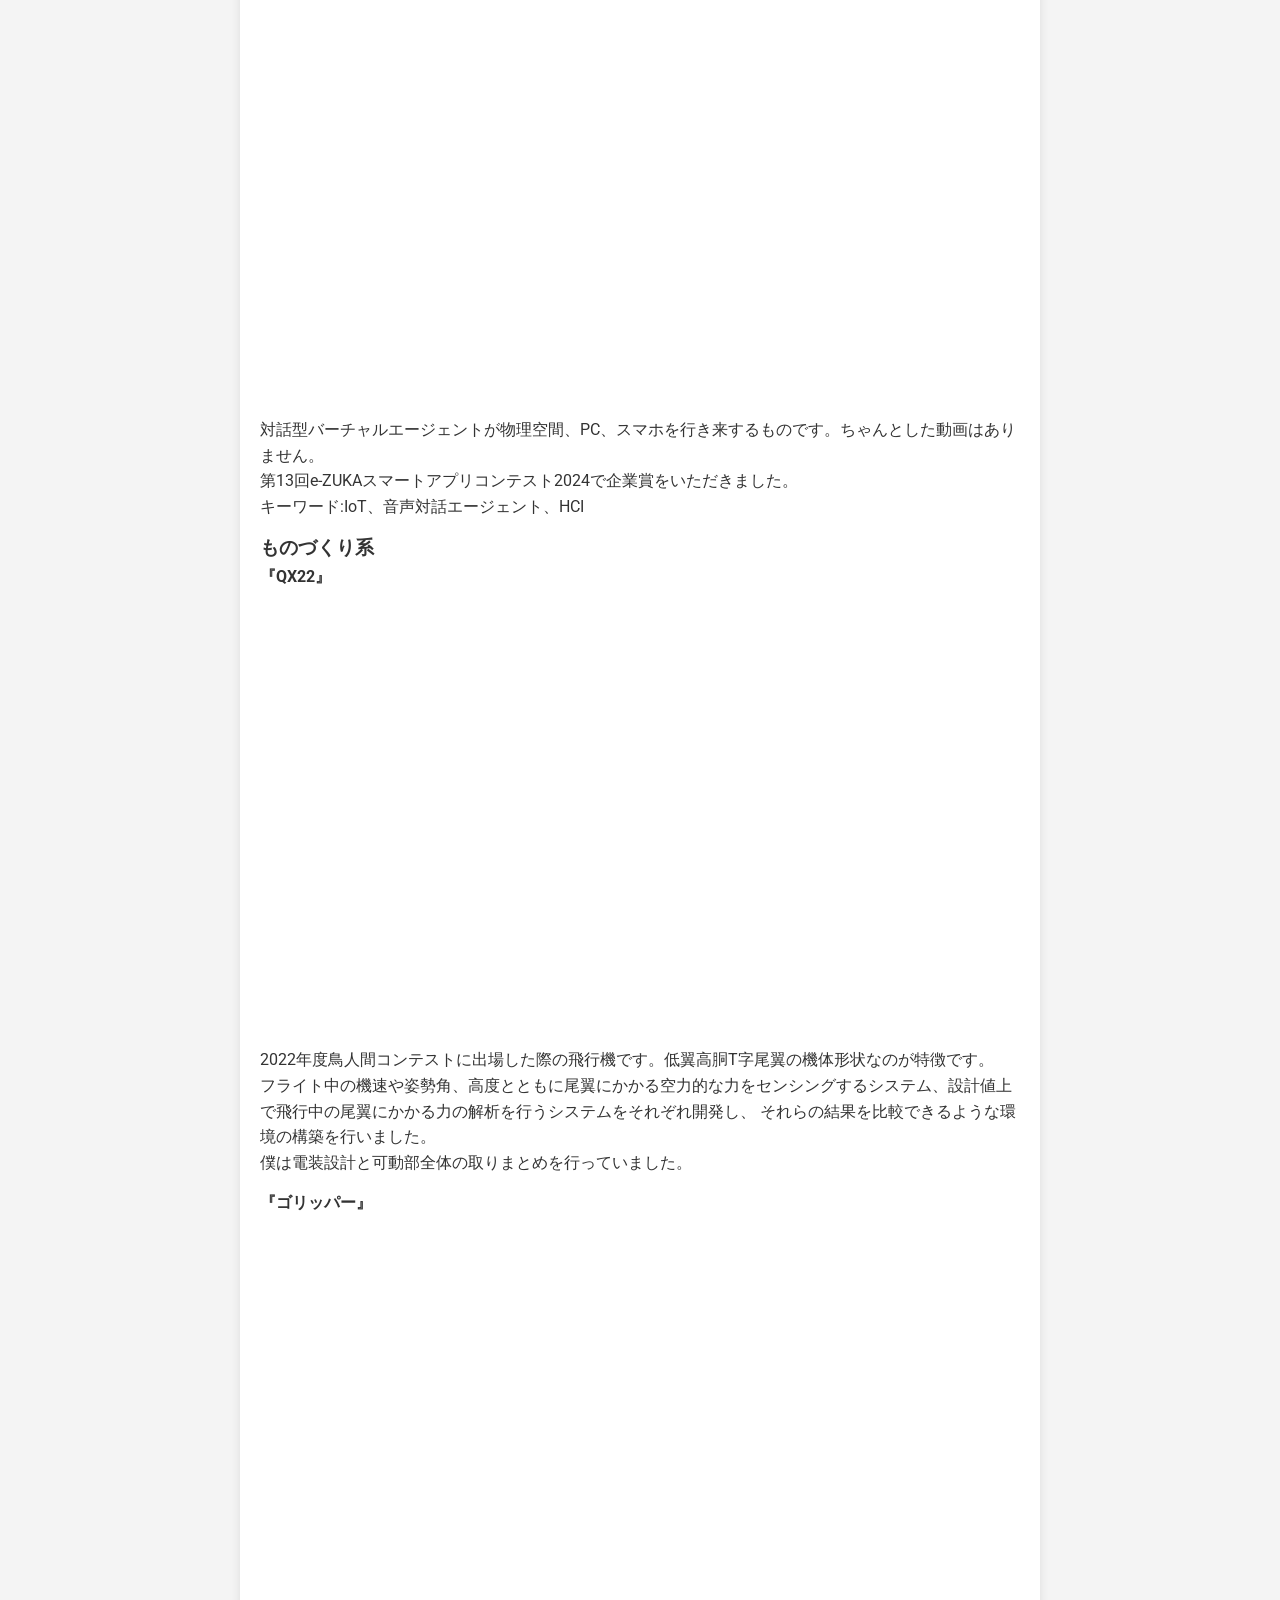
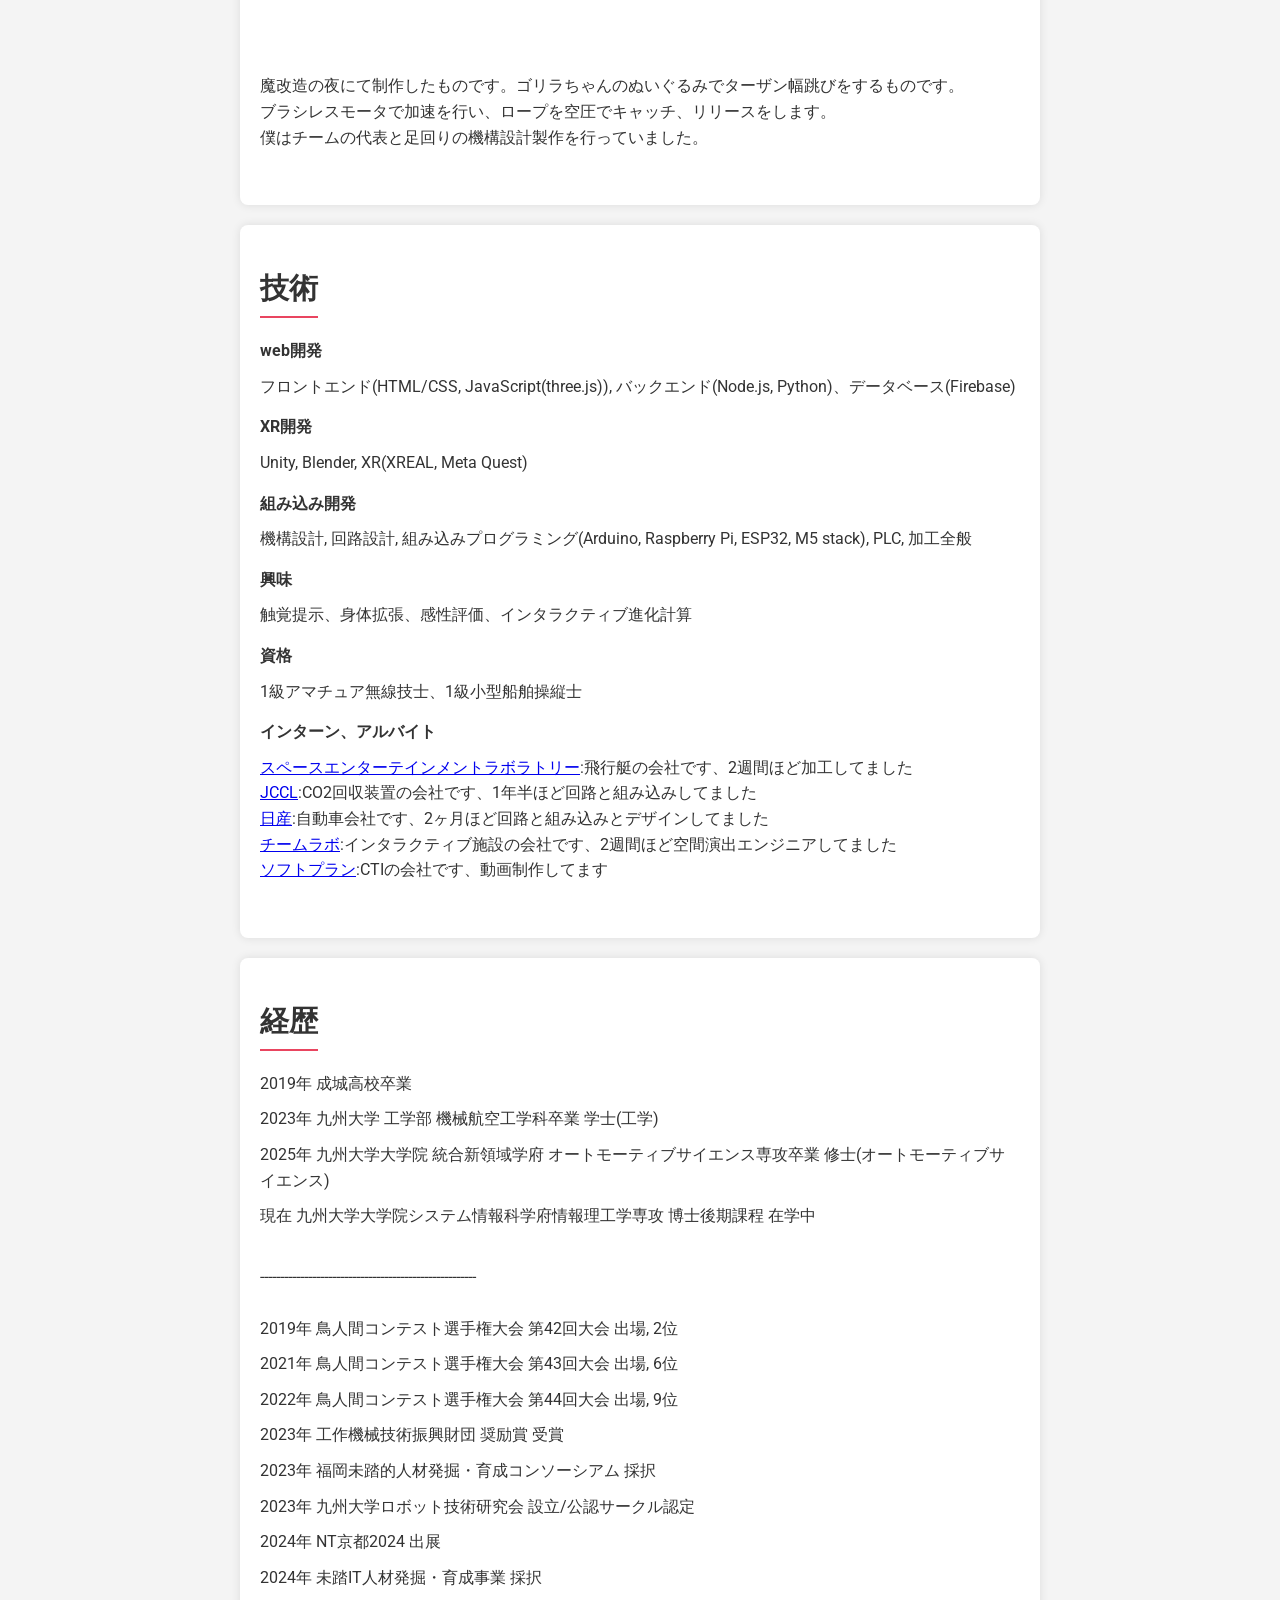
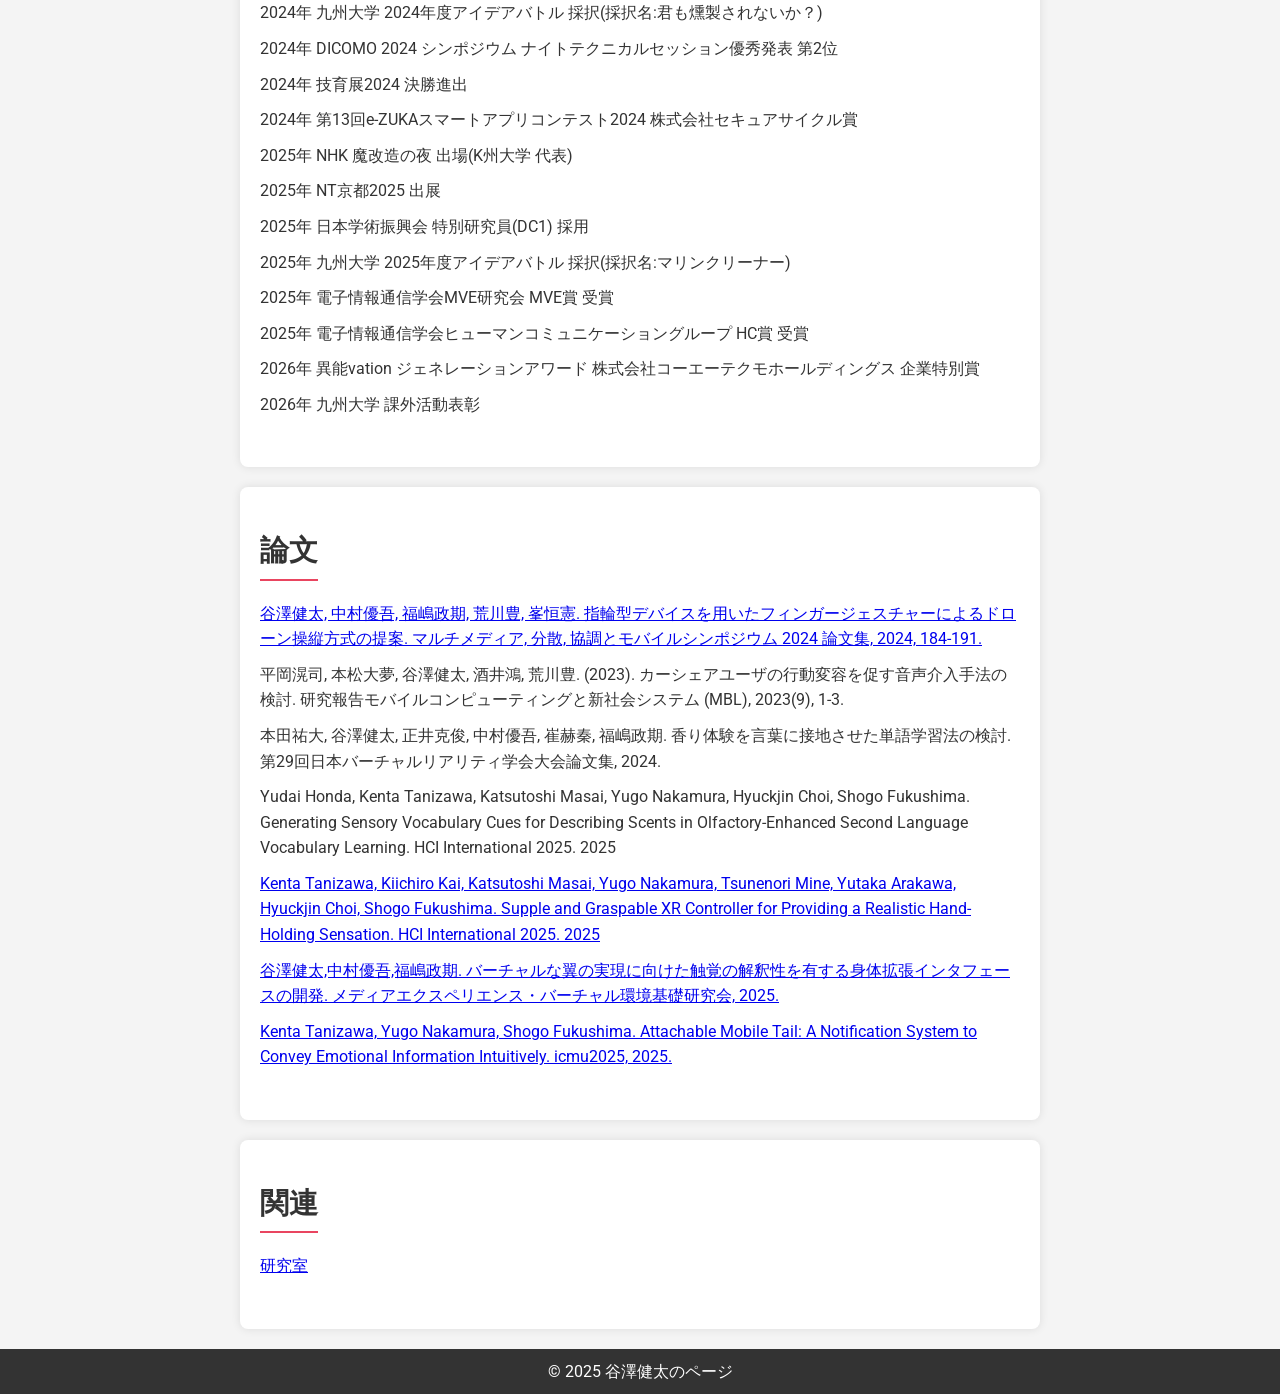
==== commit 9707f228: "Add files via upload" ====
--- a/index.html
+++ b/index.html
@@ -11,6 +11,7 @@
         <h1>谷澤健太のページ</h1>
         <nav>
             <ul>
+                <li><a href="kanrisya.html" id="admin-link">管理者用</a></li>
                 <li><a href="#about">自己紹介</a></li>
                 <li><a href="#products">プロダクト</a></li>
                 <li><a href="#skill">技術</a></li>
@@ -222,6 +223,17 @@
         document.addEventListener("DOMContentLoaded", function() {
             const sections = document.querySelectorAll("section");
             const navLinks = document.querySelectorAll("nav ul li a");
+            const adminLink = document.querySelector("#admin-link");
+
+            adminLink.addEventListener("click", function(event) {
+                const password = window.prompt("管理者用ページのパスワードを入力してください");
+                if (password !== "osashimi") {
+                    event.preventDefault();
+                    if (password !== null) {
+                        window.alert("パスワードが正しくありません");
+                    }
+                }
+            });
             
             window.addEventListener("scroll", function() {
                 let current = "";
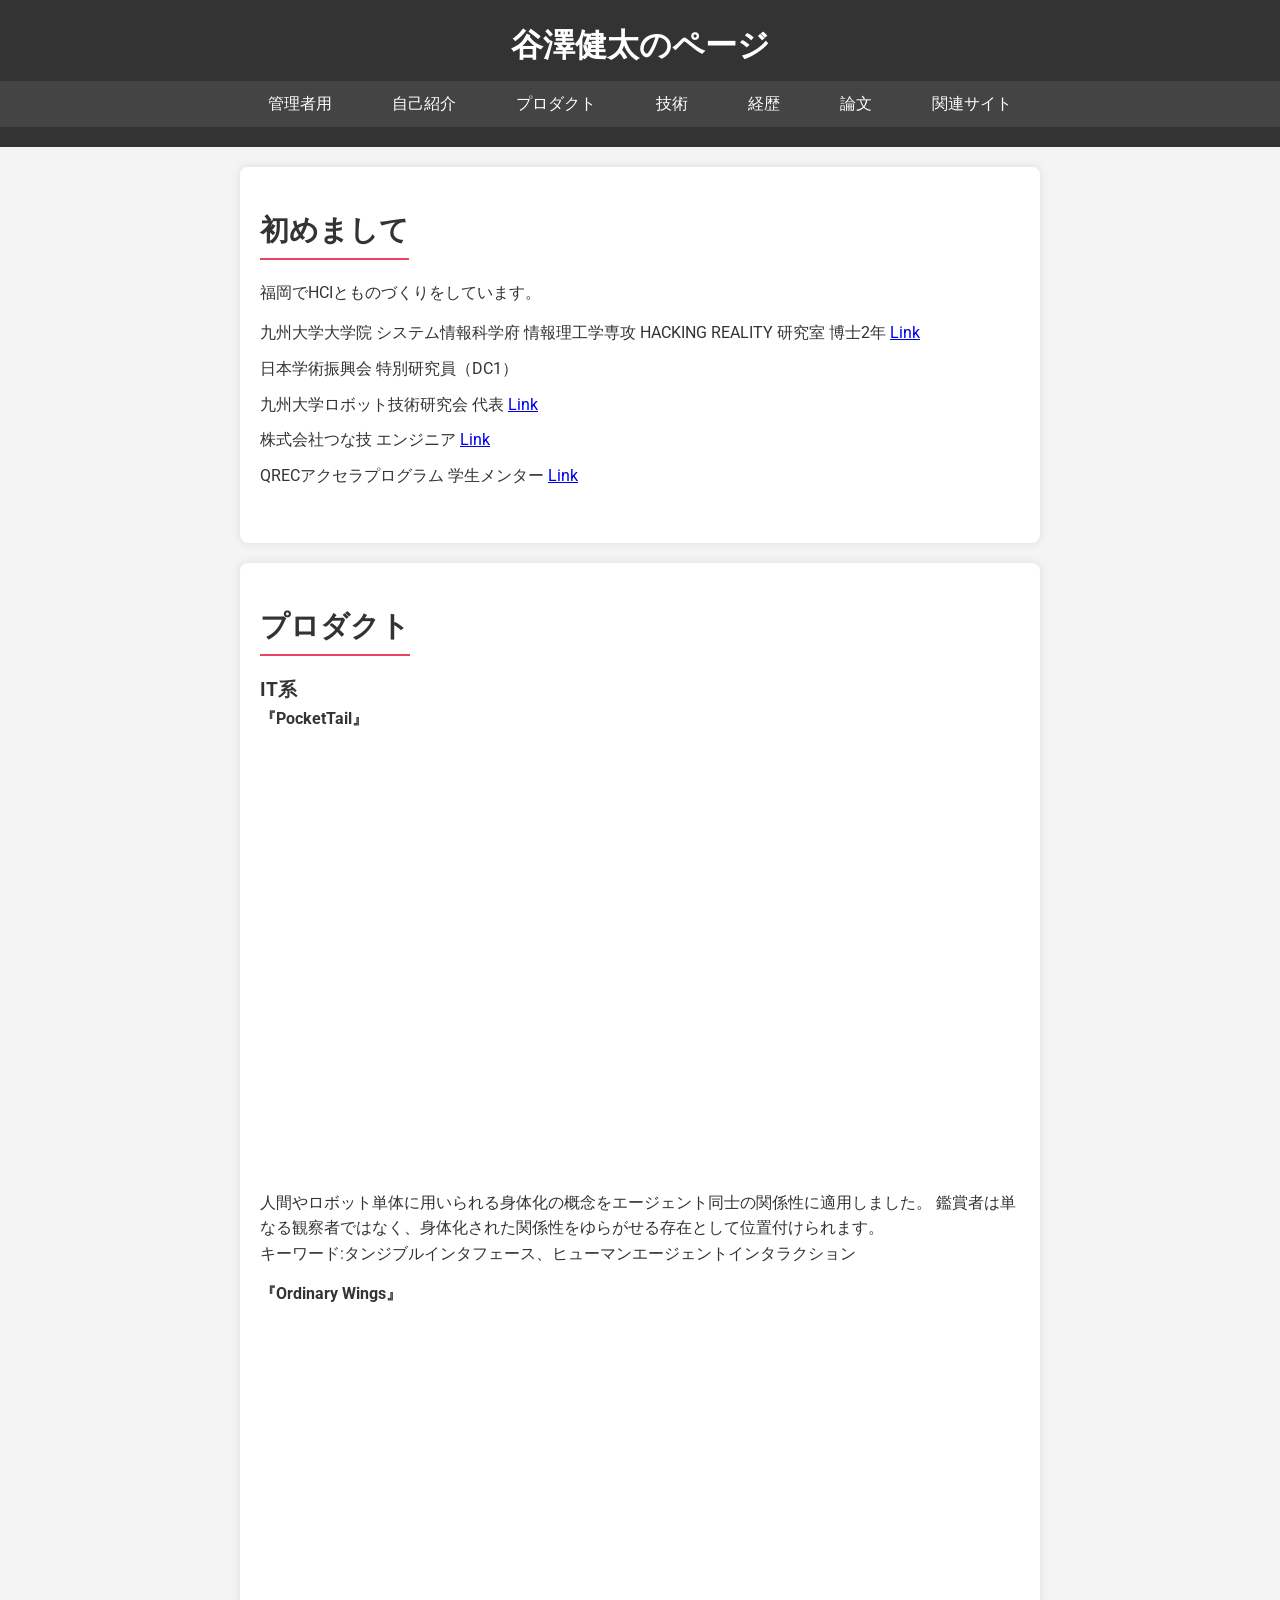
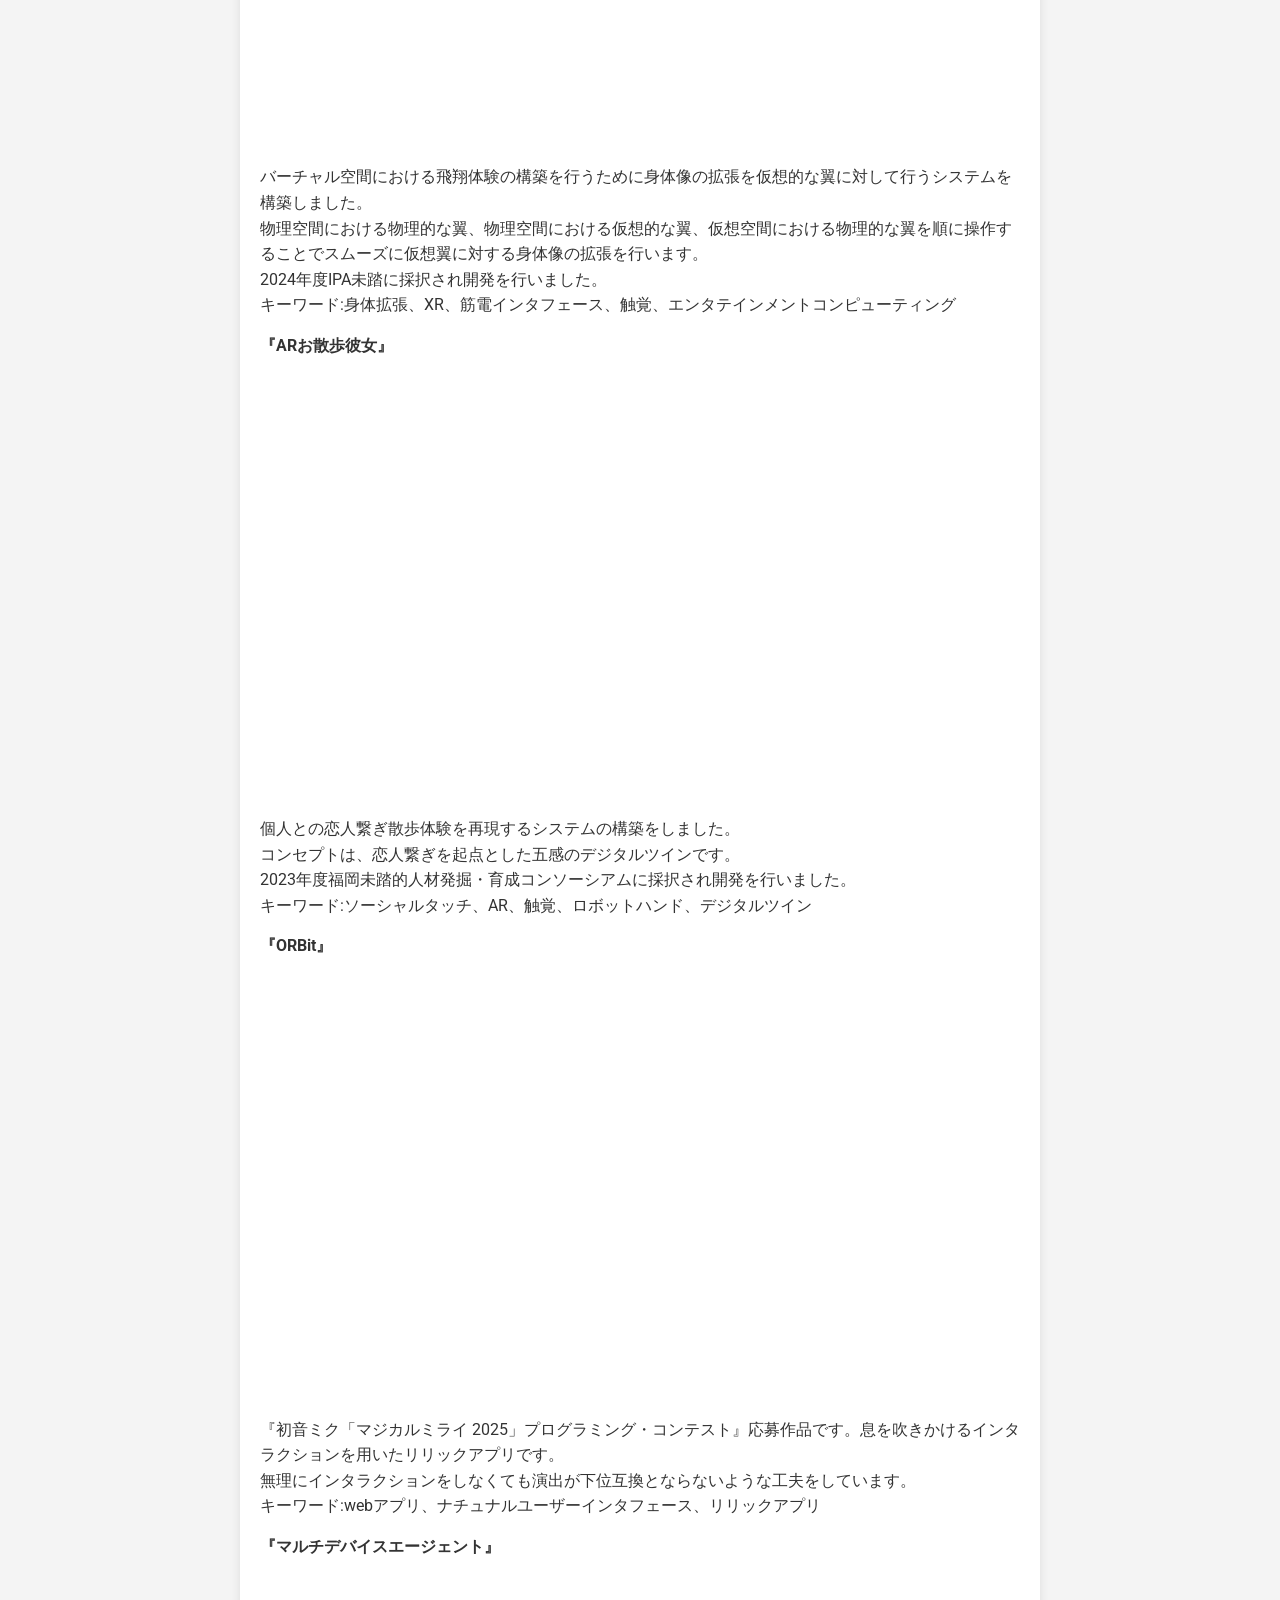
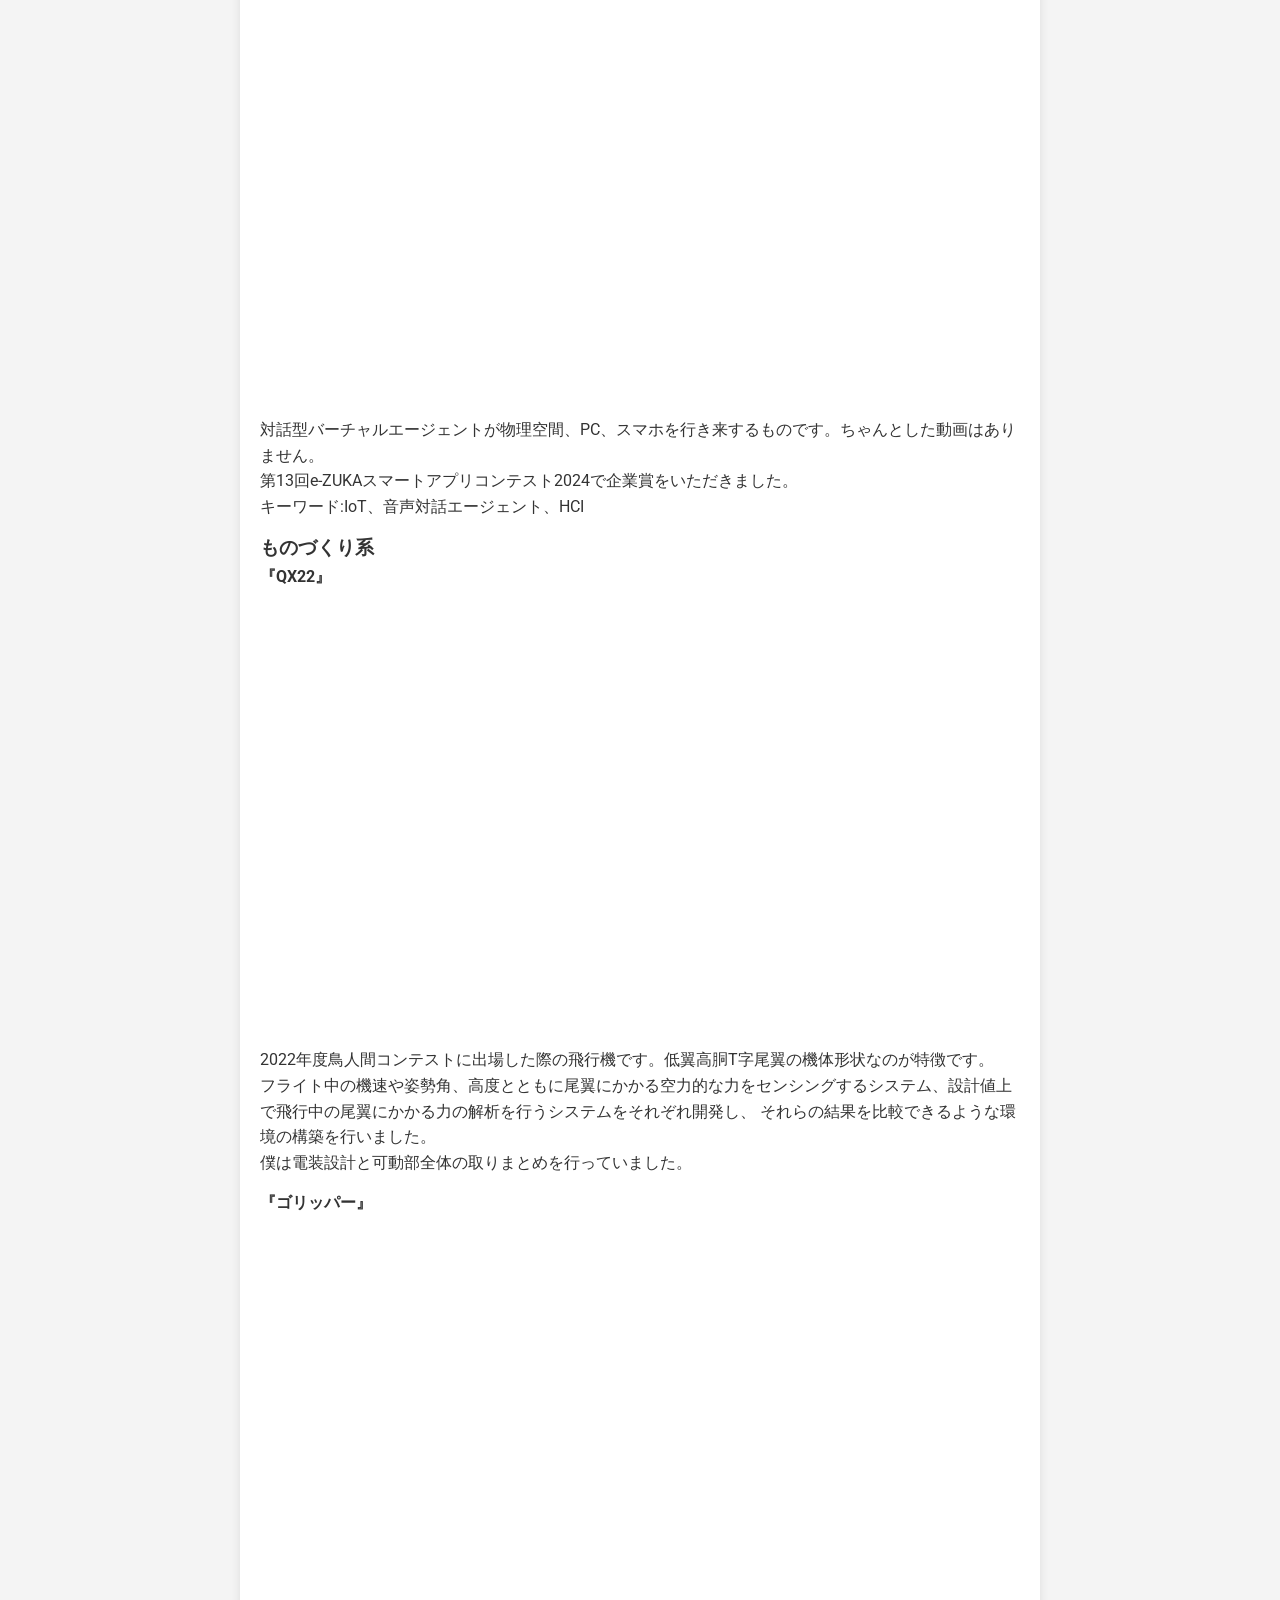
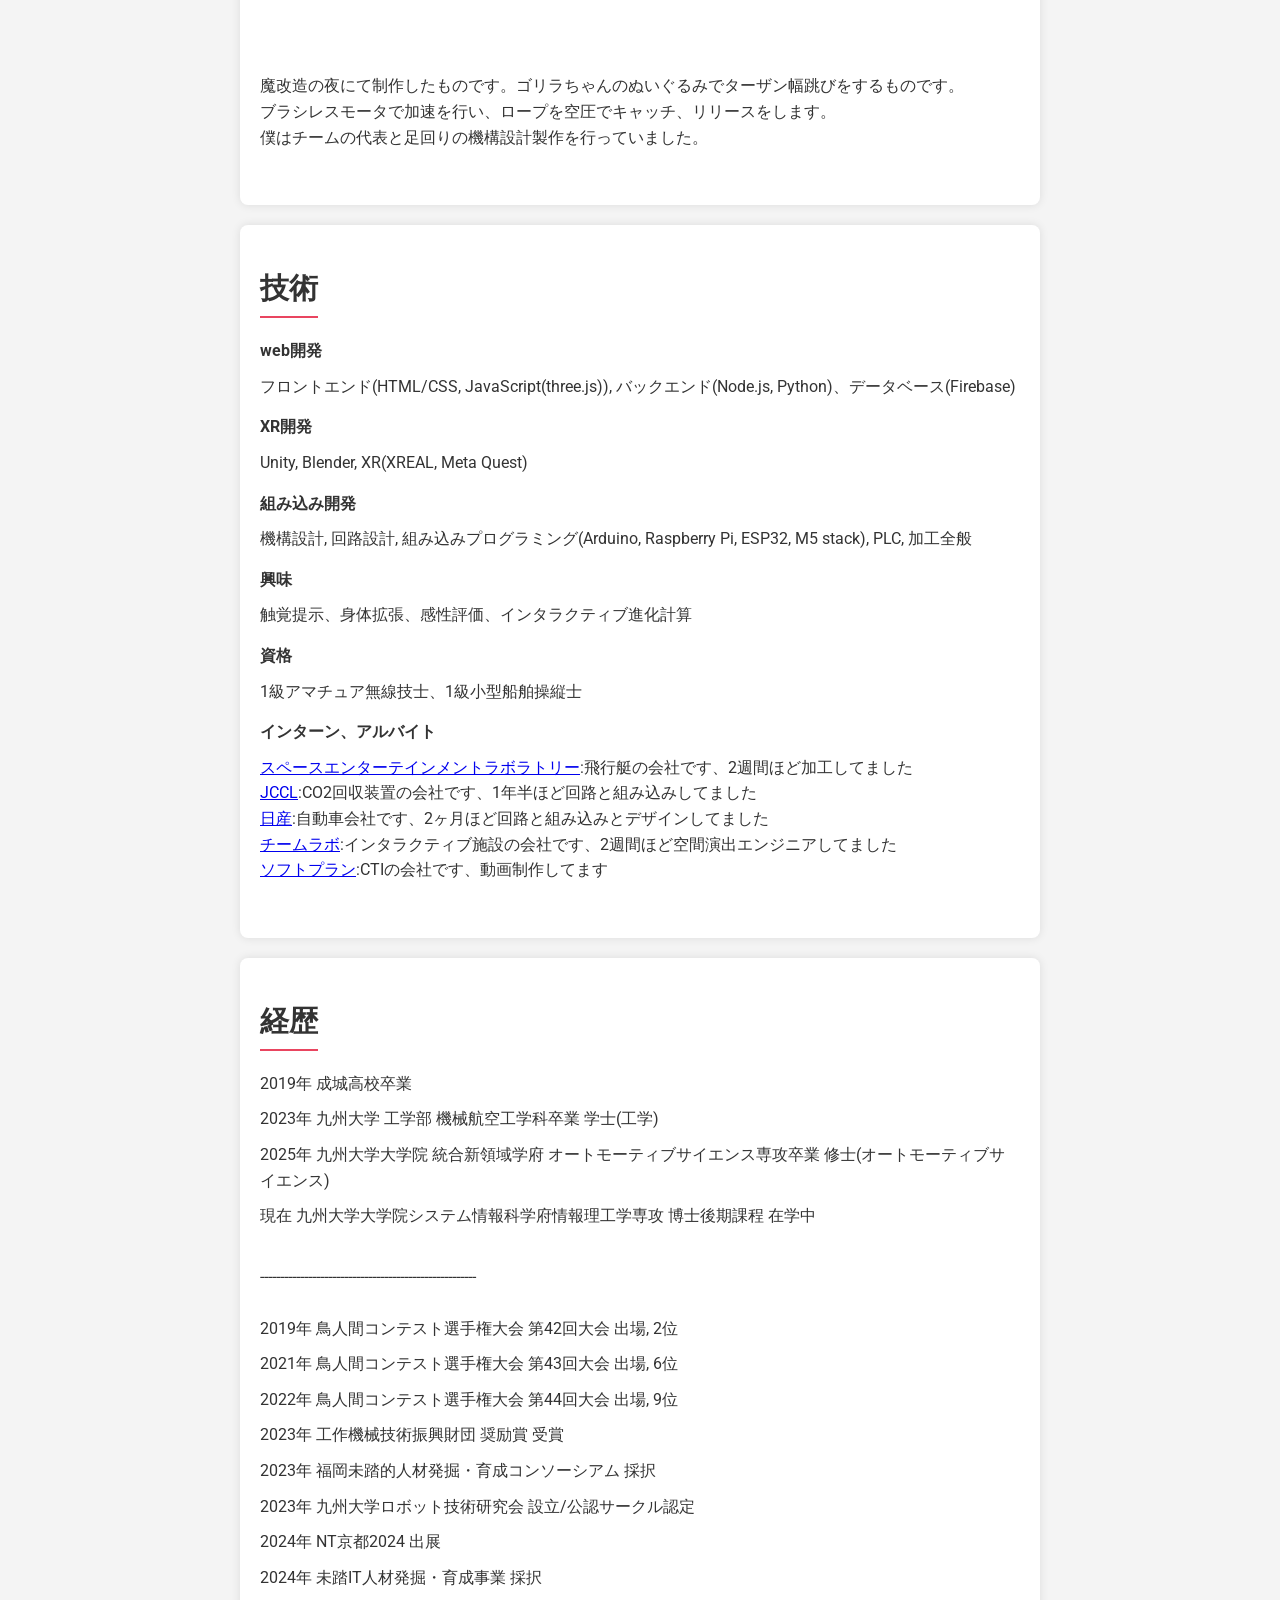
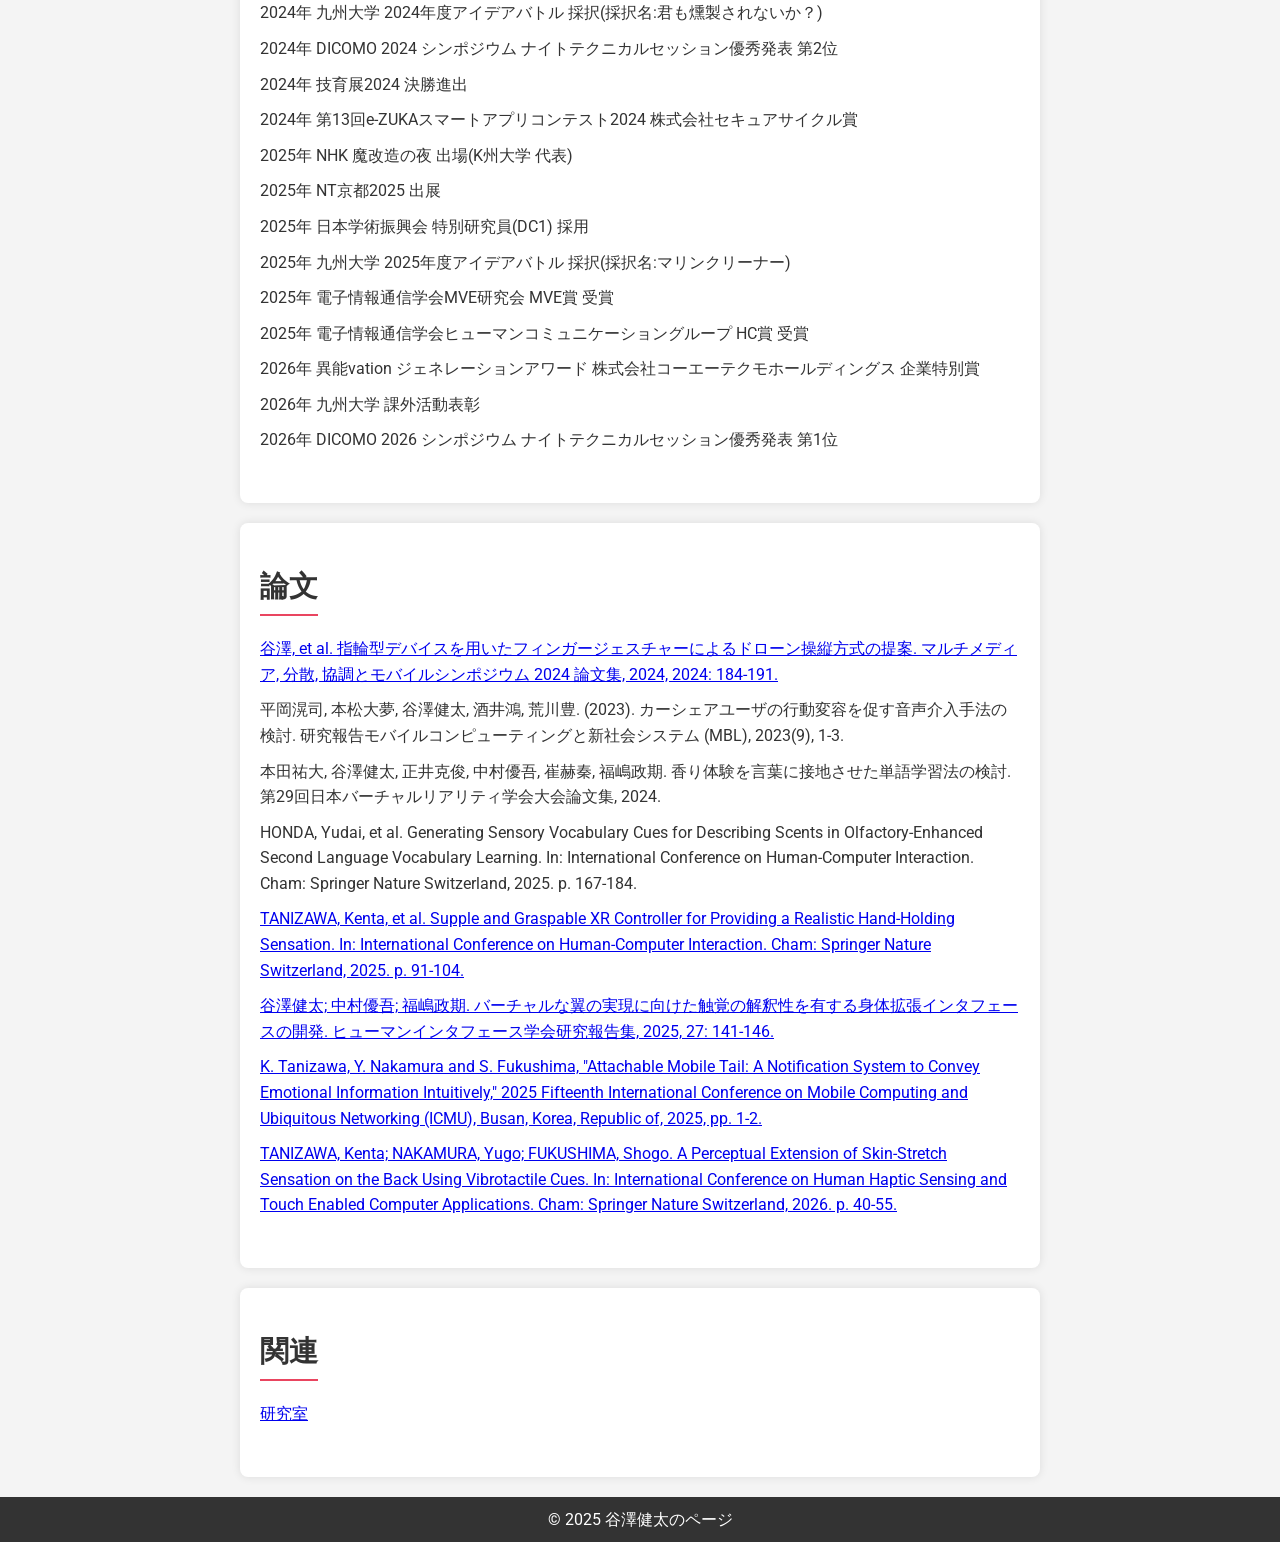
==== commit 398d9cde: "Add files via upload" ====
--- a/index.html
+++ b/index.html
@@ -191,6 +191,7 @@
             <li>2025年 電子情報通信学会ヒューマンコミュニケーショングループ HC賞 受賞</li>
             <li>2026年 異能vation ジェネレーションアワード 株式会社コーエーテクモホールディングス 企業特別賞</li>
             <li>2026年 九州大学 課外活動表彰</li>
+            <li>2026年 DICOMO 2026 シンポジウム ナイトテクニカルセッション優秀発表 第1位</li>
         </ul>
 
     </section>
@@ -198,13 +199,14 @@
     <section id="awards">
         <h2>論文</h2>
         <ul>
-            <li><a href="article/DICOMO2024_drone.pdf" target="_blank">谷澤健太, 中村優吾, 福嶋政期, 荒川豊, 峯恒憲. 指輪型デバイスを用いたフィンガージェスチャーによるドローン操縦方式の提案. マルチメディア, 分散, 協調とモバイルシンポジウム 2024 論文集, 2024, 184-191.</a></li>
+            <li><a href="article/DICOMO2024_drone.pdf" target="_blank">谷澤, et al. 指輪型デバイスを用いたフィンガージェスチャーによるドローン操縦方式の提案. マルチメディア, 分散, 協調とモバイルシンポジウム 2024 論文集, 2024, 2024: 184-191.</a></li>
             <li>平岡滉司, 本松大夢, 谷澤健太, 酒井鴻, 荒川豊. (2023). カーシェアユーザの行動変容を促す音声介入手法の検討. 研究報告モバイルコンピューティングと新社会システム (MBL), 2023(9), 1-3.</li>
             <li>本田祐大, 谷澤健太, 正井克俊, 中村優吾, 崔赫秦, 福嶋政期. 香り体験を言葉に接地させた単語学習法の検討. 第29回日本バーチャルリアリティ学会大会論文集, 2024.</li>
-            <li>Yudai Honda, Kenta Tanizawa, Katsutoshi Masai, Yugo Nakamura, Hyuckjin Choi, Shogo Fukushima. Generating Sensory Vocabulary Cues for Describing Scents in Olfactory-Enhanced Second Language Vocabulary Learning. HCI International 2025. 2025</li>
-            <li><a href="article/HCII2025_ARgirl.pdf" target="_blank">Kenta Tanizawa, Kiichiro Kai, Katsutoshi Masai, Yugo Nakamura, Tsunenori Mine, Yutaka Arakawa, Hyuckjin Choi, Shogo Fukushima. Supple and Graspable XR Controller for Providing a Realistic Hand-Holding Sensation. HCI International 2025. 2025</a></li>
-            <li><a href="article/MVE2025_wing.pdf" target="_blank">谷澤健太,中村優吾,福嶋政期. バーチャルな翼の実現に向けた触覚の解釈性を有する身体拡張インタフェースの開発. メディアエクスペリエンス・バーチャル環境基礎研究会, 2025.</a><br></li>
-            <li><a href="article/ICMU2025_tail.pdf" target="_blank">Kenta Tanizawa, Yugo Nakamura, Shogo Fukushima. Attachable Mobile Tail: A Notification System to Convey Emotional Information Intuitively. icmu2025, 2025.</a><br></li>
+            <li>HONDA, Yudai, et al. Generating Sensory Vocabulary Cues for Describing Scents in Olfactory-Enhanced Second Language Vocabulary Learning. In: International Conference on Human-Computer Interaction. Cham: Springer Nature Switzerland, 2025. p. 167-184.</li>
+            <li><a href="article/HCII2025_ARgirl.pdf" target="_blank">TANIZAWA, Kenta, et al. Supple and Graspable XR Controller for Providing a Realistic Hand-Holding Sensation. In: International Conference on Human-Computer Interaction. Cham: Springer Nature Switzerland, 2025. p. 91-104.</a></li>
+            <li><a href="article/MVE2025_wing.pdf" target="_blank">谷澤健太; 中村優吾; 福嶋政期. バーチャルな翼の実現に向けた触覚の解釈性を有する身体拡張インタフェースの開発. ヒューマンインタフェース学会研究報告集, 2025, 27: 141-146.</a><br></li>
+            <li><a href="article/ICMU2025_tail.pdf" target="_blank">K. Tanizawa, Y. Nakamura and S. Fukushima, "Attachable Mobile Tail: A Notification System to Convey Emotional Information Intuitively," 2025 Fifteenth International Conference on Mobile Computing and Ubiquitous Networking (ICMU), Busan, Korea, Republic of, 2025, pp. 1-2.</a><br></li>
+            <li><a href="article/Eurohaptics2026_tail.pdf" target="_blank">TANIZAWA, Kenta; NAKAMURA, Yugo; FUKUSHIMA, Shogo. A Perceptual Extension of Skin-Stretch Sensation on the Back Using Vibrotactile Cues. In: International Conference on Human Haptic Sensing and Touch Enabled Computer Applications. Cham: Springer Nature Switzerland, 2026. p. 40-55.</a><br></li>
         </ul>
     </section>
 
